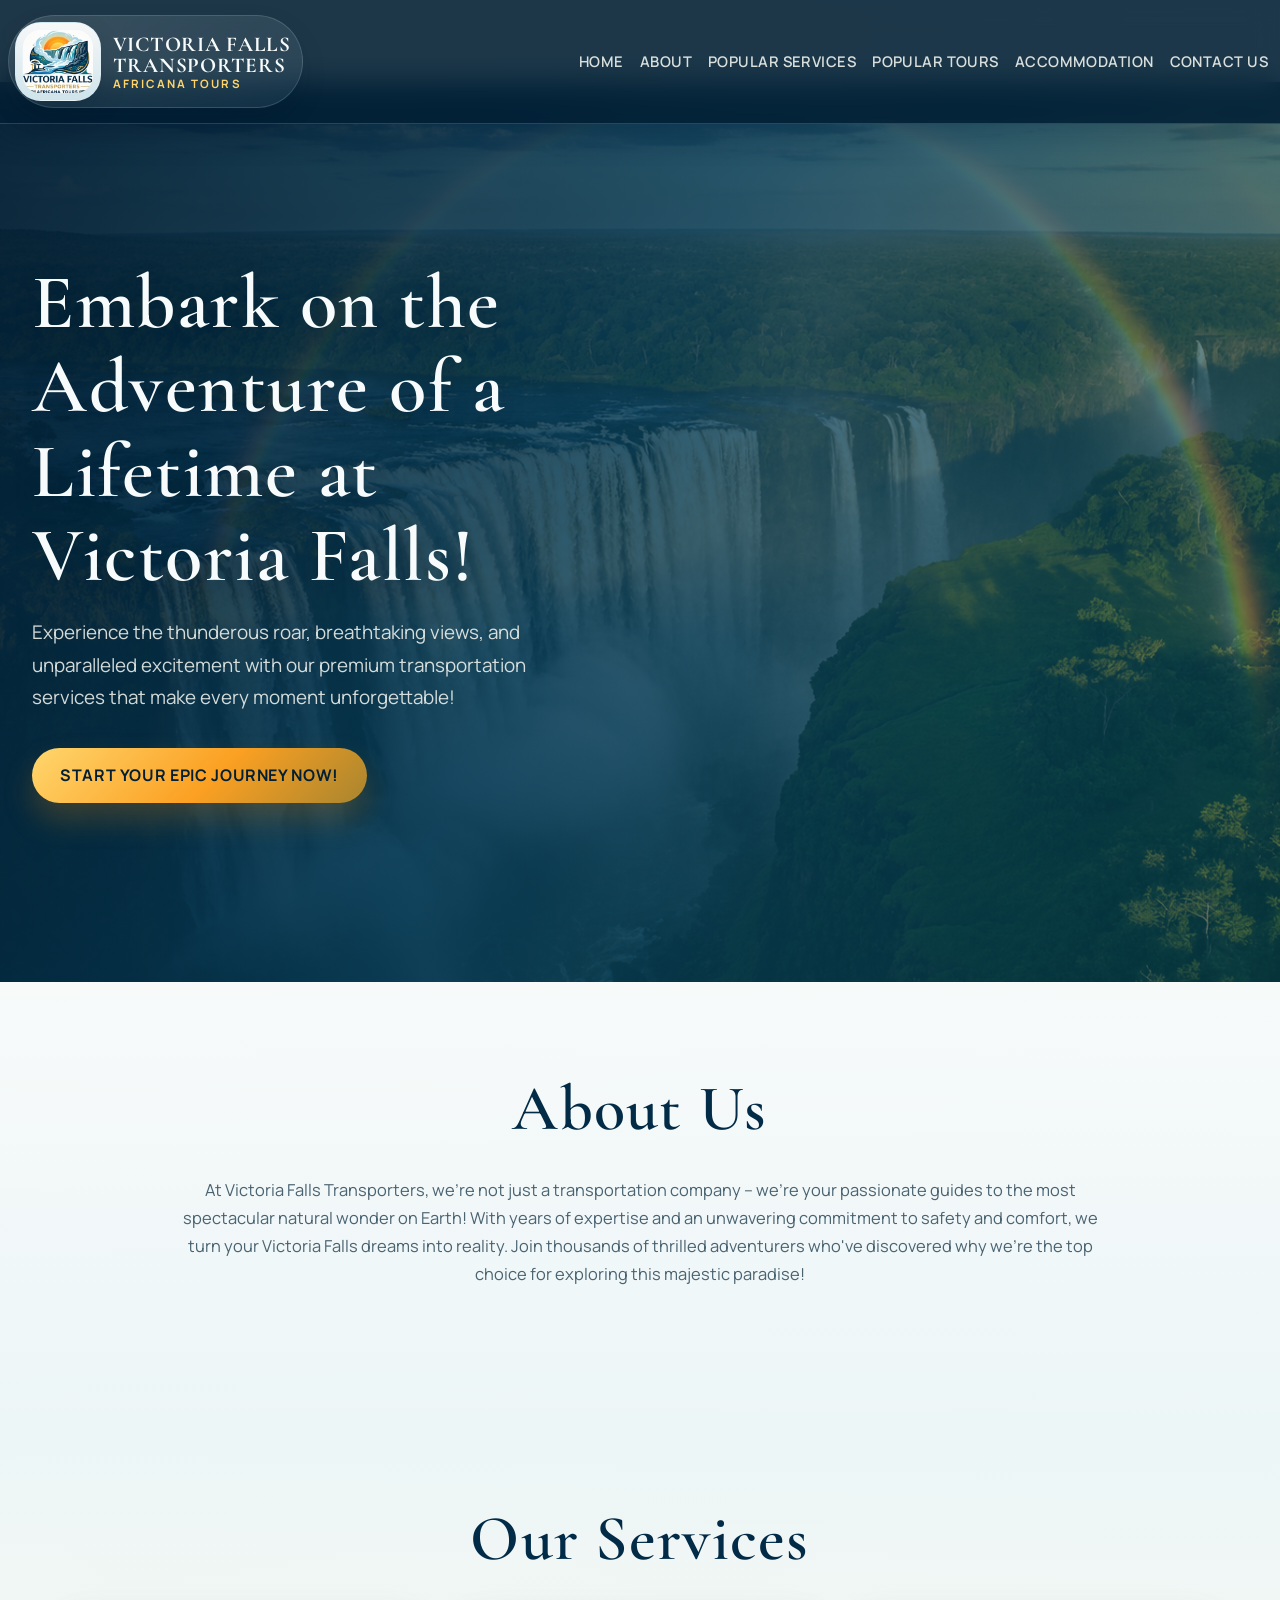
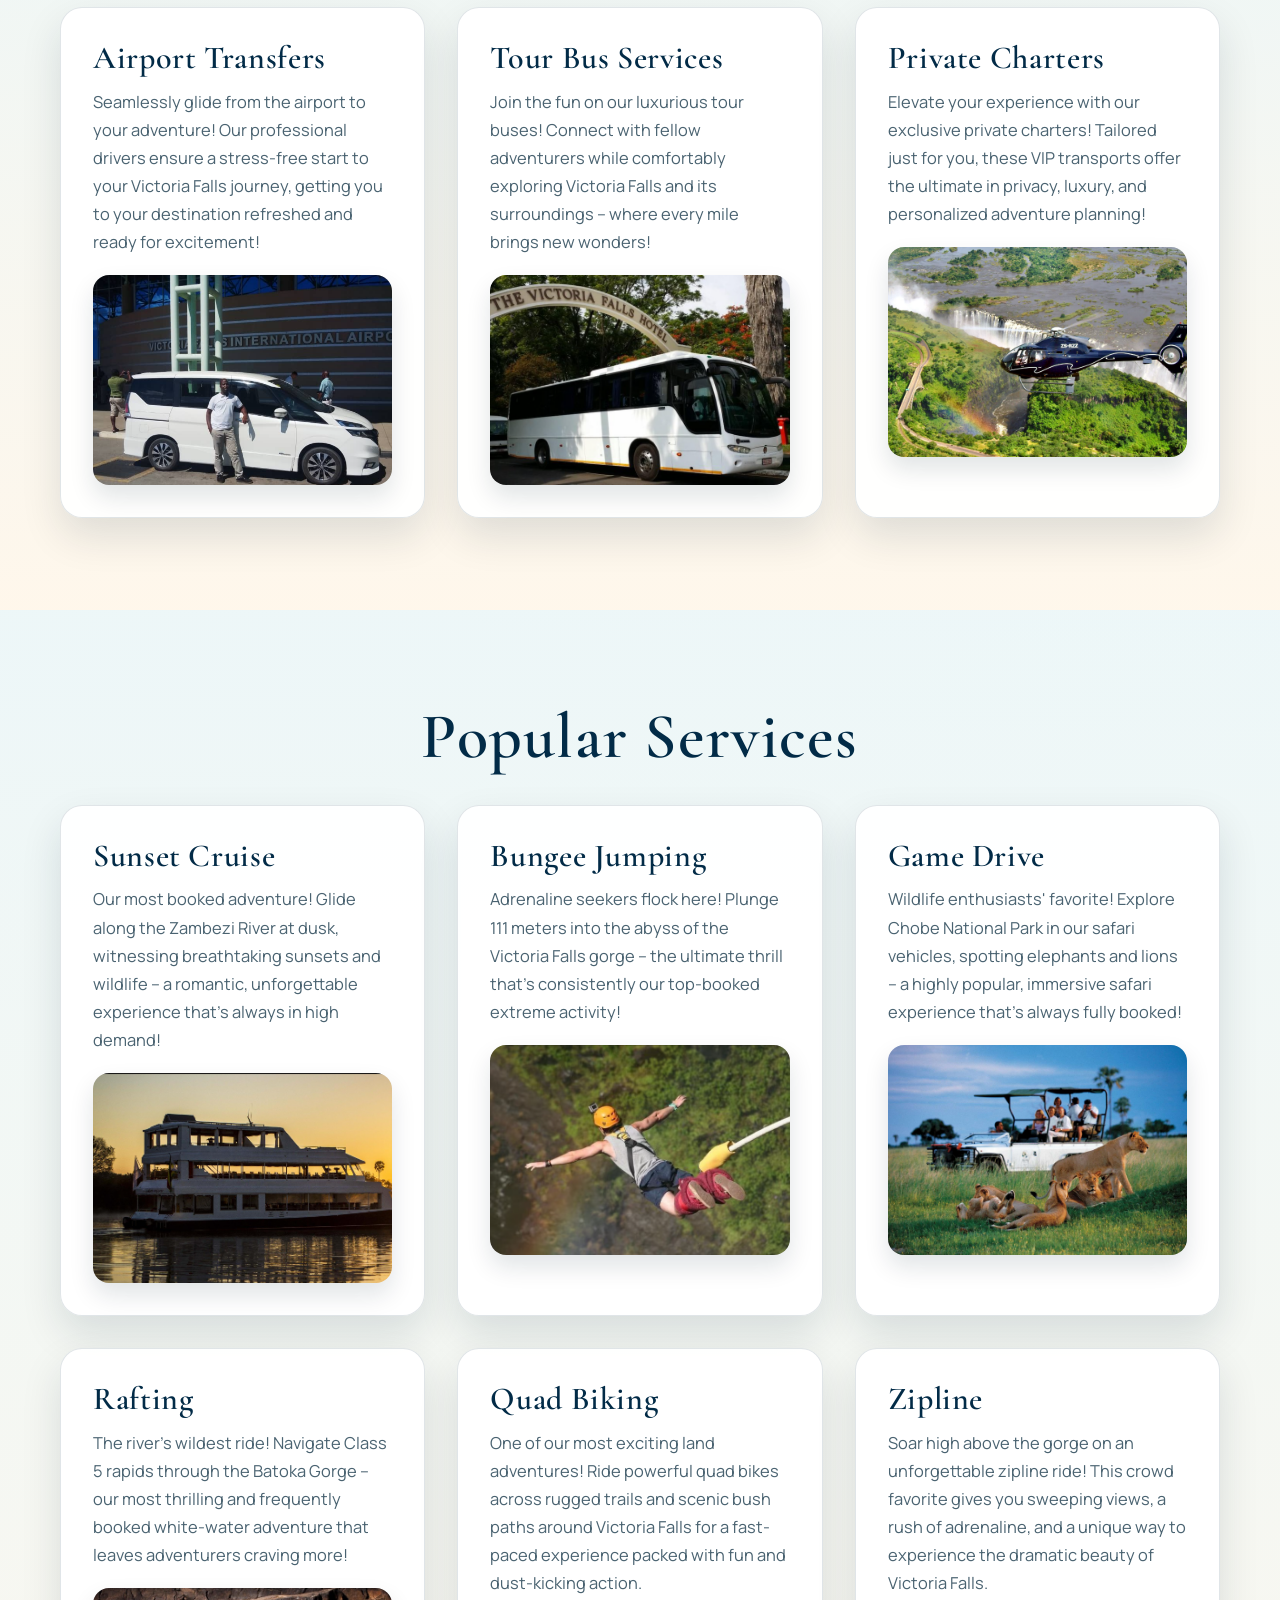
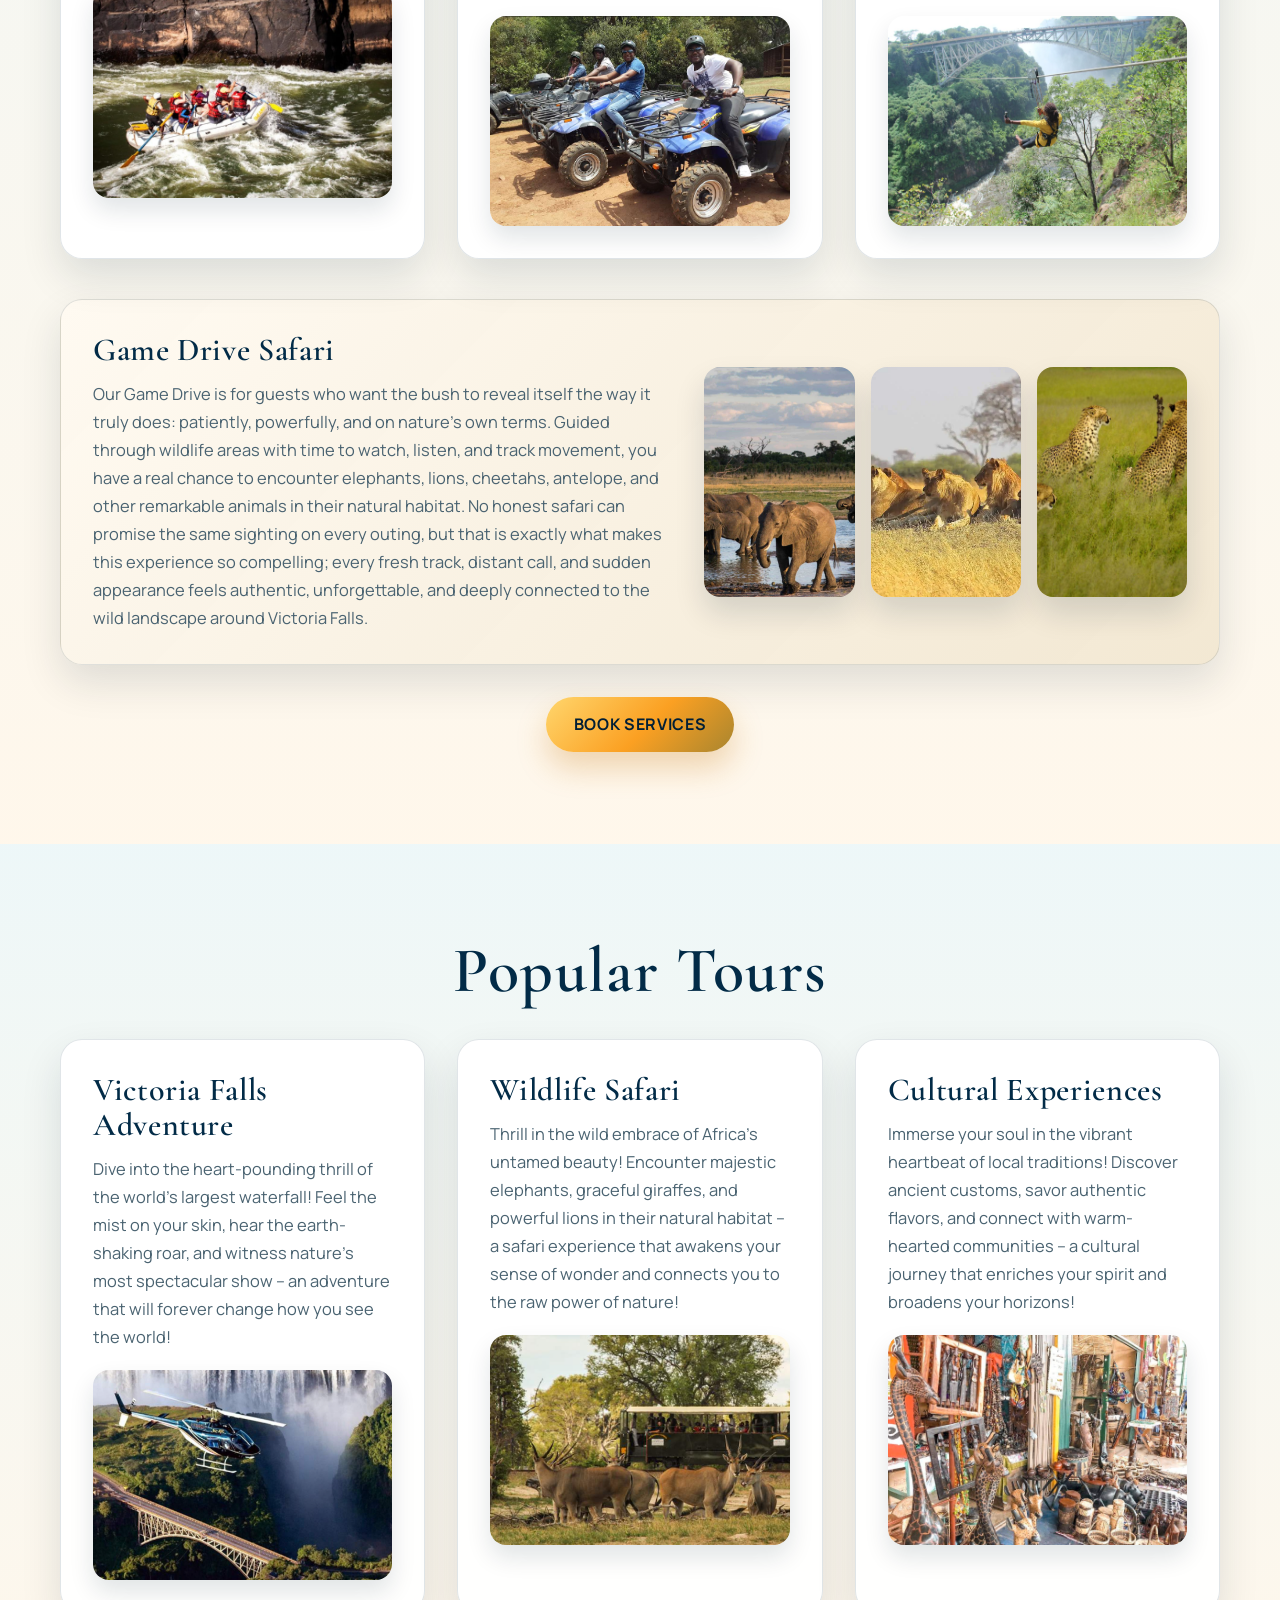
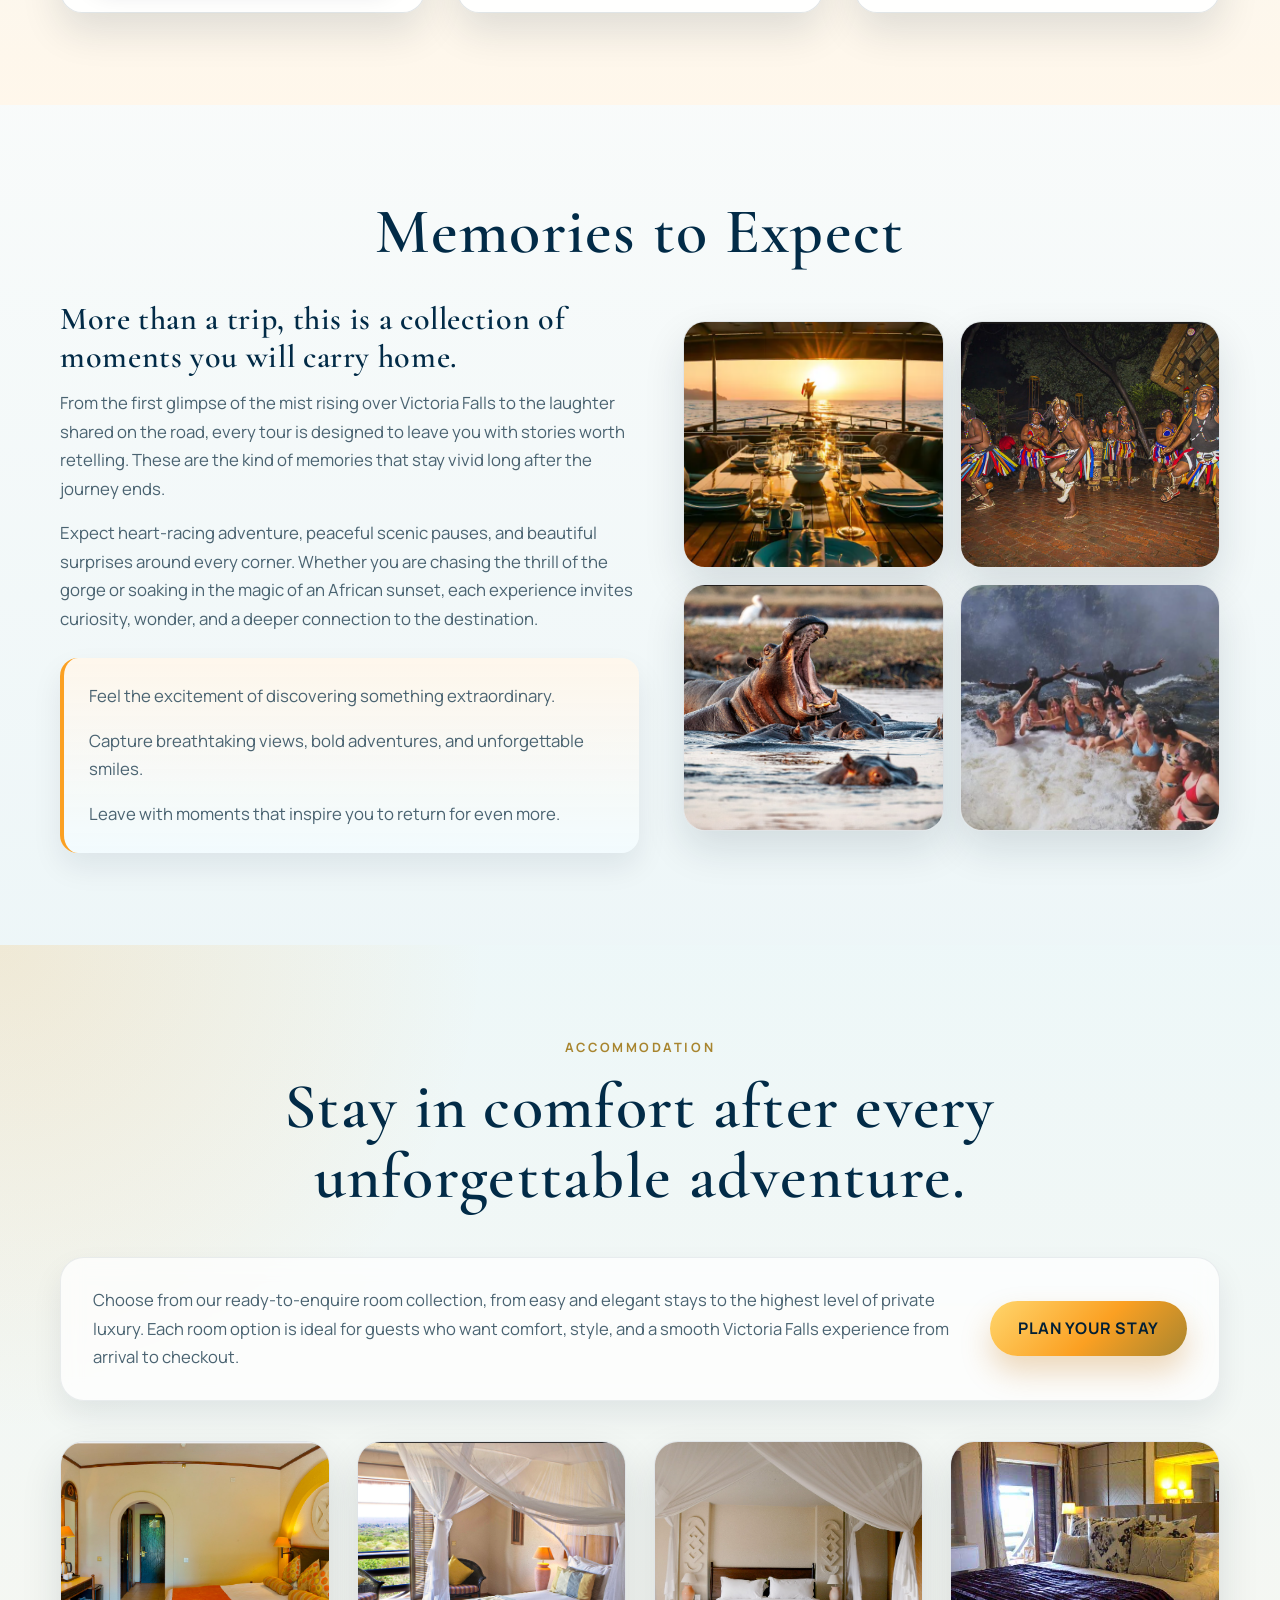
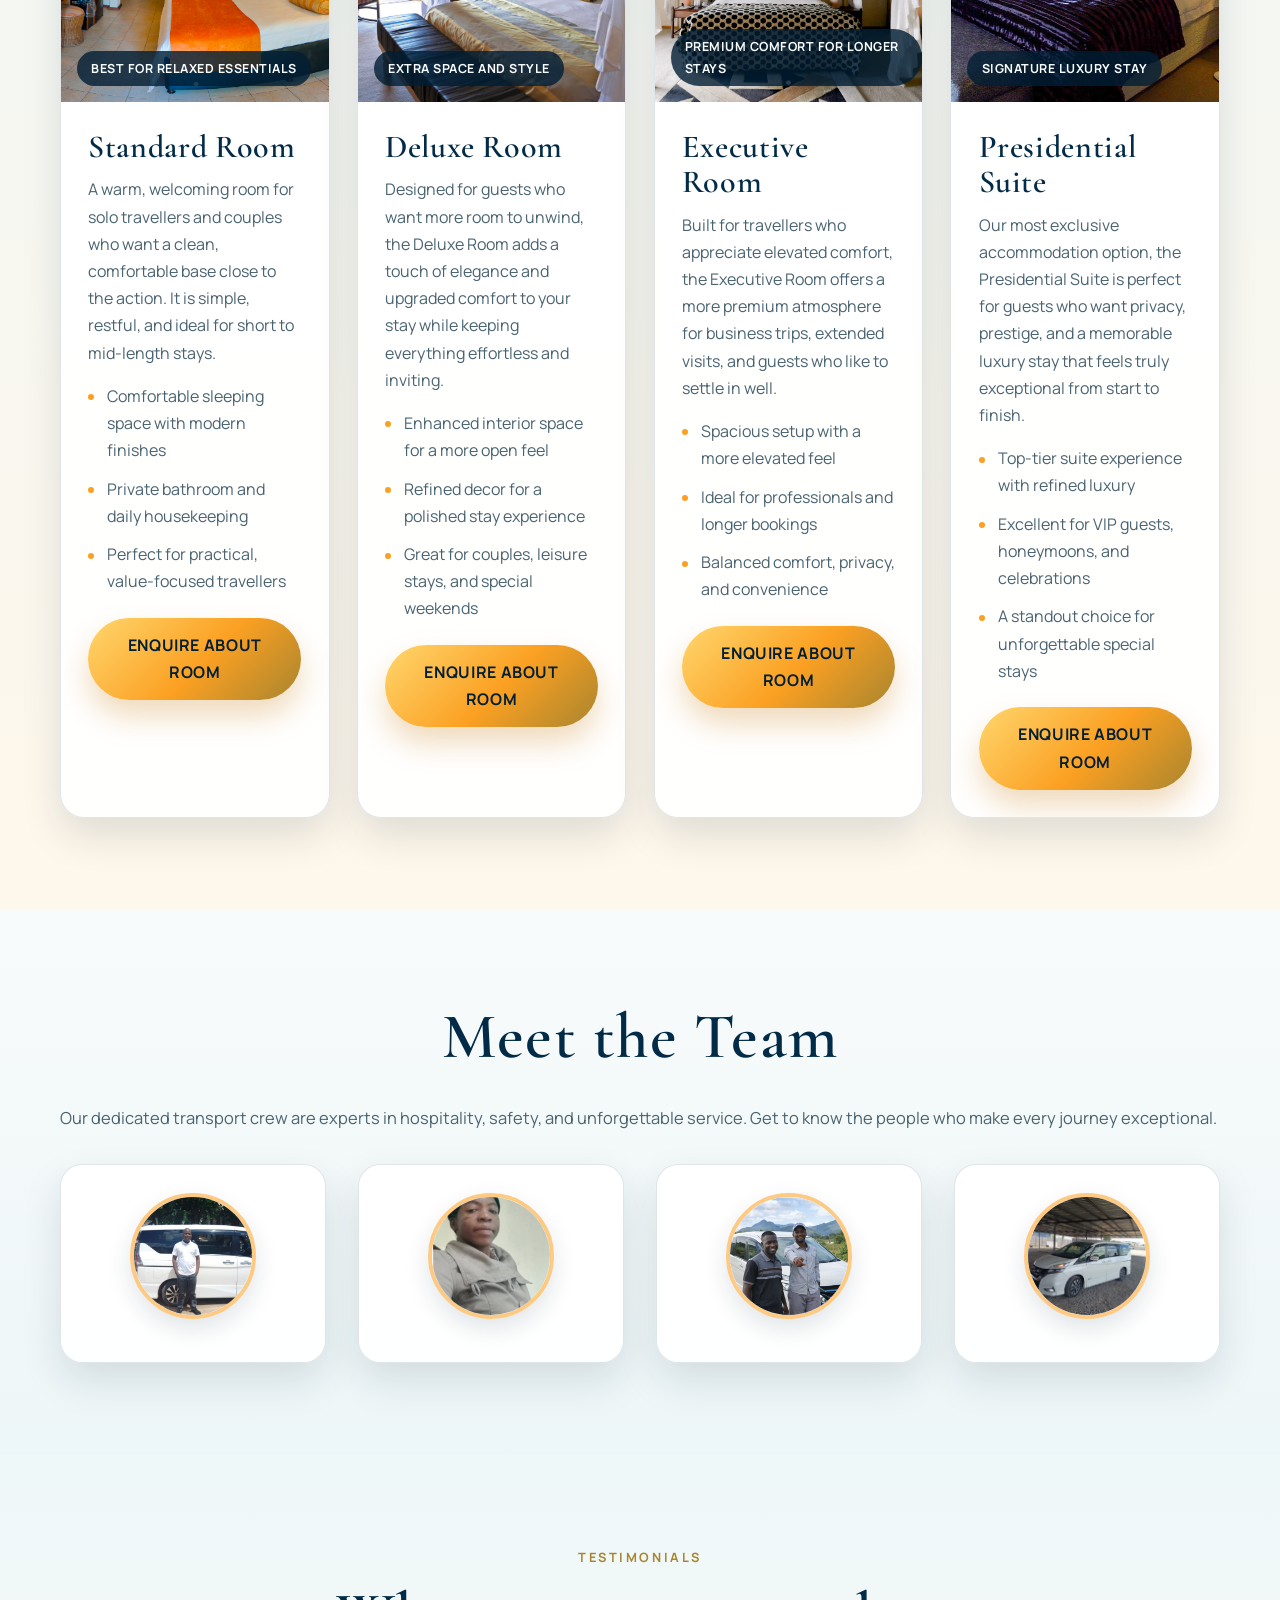
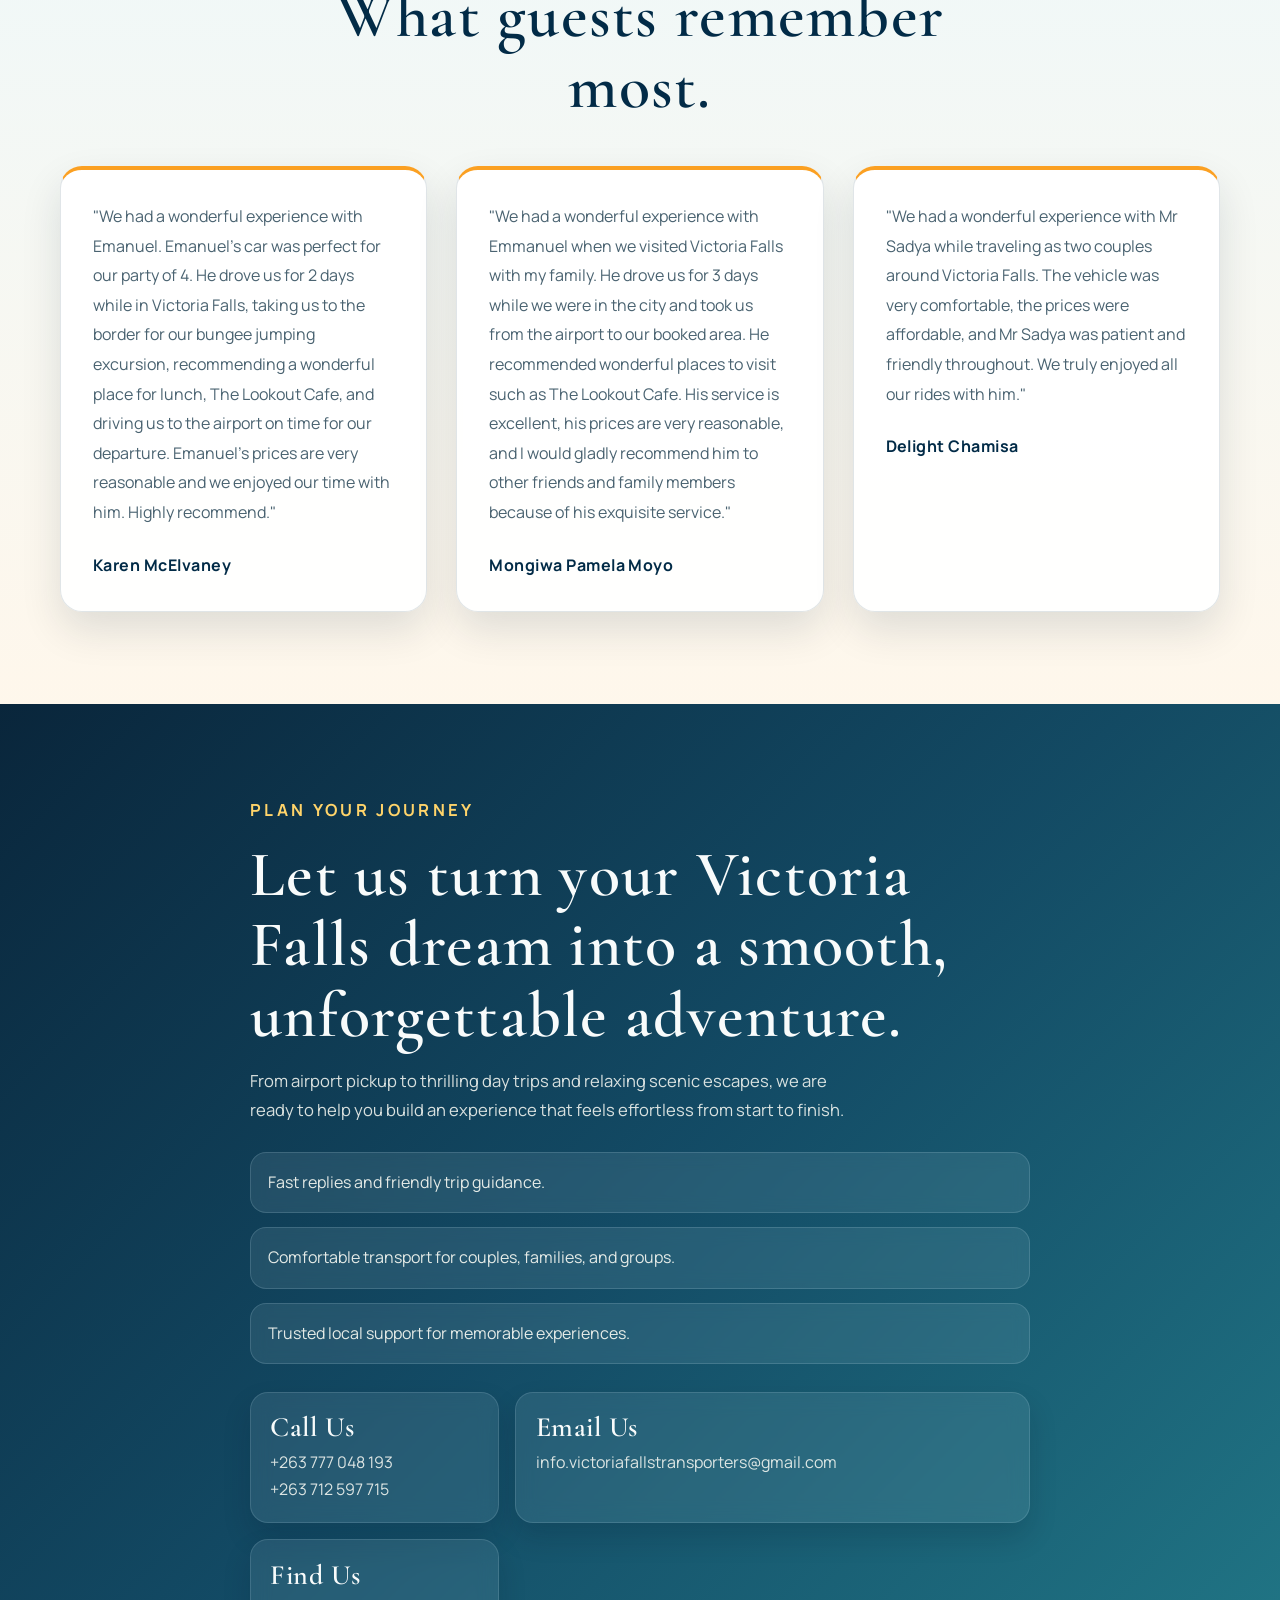
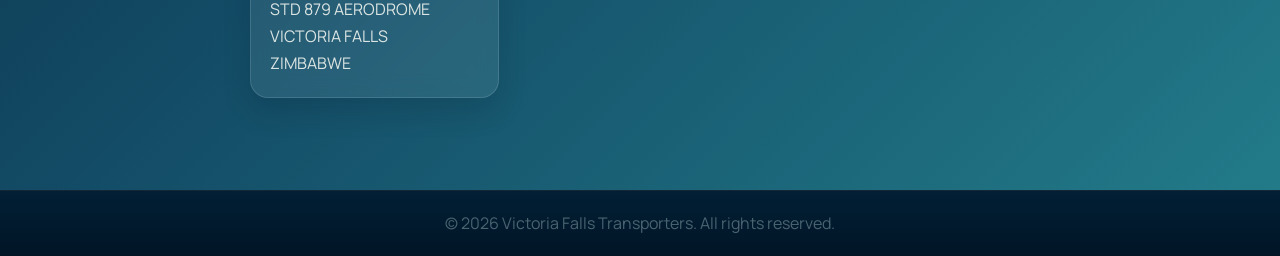
==== Index.html @ 3299f336 "Fix enquiry admin routes" ====
<!DOCTYPE html>
<html lang="en">
<head>
    <meta charset="UTF-8">
    <meta name="viewport" content="width=device-width, initial-scale=1.0">
    <title>Victoria Falls Transporters - Premier Tourism Transportation</title>
    <link rel="preconnect" href="https://fonts.googleapis.com">
    <link rel="preconnect" href="https://fonts.gstatic.com" crossorigin>
    <link href="https://fonts.googleapis.com/css2?family=Cormorant+Garamond:wght@500;600;700&family=Manrope:wght@400;500;600;700&display=swap" rel="stylesheet">
    <link rel="stylesheet" href="css/style.css">
</head>
<body>
    <header>
        <nav>
            <div class="logo">
                <a href="#home" aria-label="Victoria Falls Transporters home">
                    <img src="images/logo.png" alt="Victoria Falls Transporters Africana Tours logo">
                    <span class="logo-text">
                        <span class="logo-title">Victoria Falls <br>Transporters</span>
                        <span class="logo-subtitle">Africana Tours</span>
                    </span>
                </a>
            </div>
            <ul>
                <li><a href="#home">Home</a></li>
                <li><a href="#about">About</a></li>
                <li><a href="#popular-services">Popular Services</a></li>
                <li><a href="#tours">Popular Tours</a></li>
                <li><a href="#accommodation">Accommodation</a></li>
                <li><a href="#contact">Contact us</a></li>
            </ul>
        </nav>
    </header>

    <section id="home" class="hero">
        <div class="hero-content">
            <h1>Embark on the Adventure of a Lifetime at Victoria Falls!</h1>
            <p>Experience the thunderous roar, breathtaking views, and unparalleled excitement with our premium transportation services that make every moment unforgettable!</p>
            <a href="service.html" class="btn">Start Your Epic Journey Now!</a>
        </div>
       
    </section>

    <section id="about" class="about">
        <div class="container">
            <h2>About Us</h2>
            <p>At Victoria Falls Transporters, we're not just a transportation company – we're your passionate guides to the most spectacular natural wonder on Earth! With years of expertise and an unwavering commitment to safety and comfort, we turn your Victoria Falls dreams into reality. Join thousands of thrilled adventurers who've discovered why we're the top choice for exploring this majestic paradise!</p>
           
        </div>
    </section>

    <section id="services" class="services">
        <div class="container">
            <h2>Our Services</h2>
            <div class="service-grid">
                <div class="service-card">
                    <h3>Airport Transfers</h3>
                    <p>Seamlessly glide from the airport to your adventure! Our professional drivers ensure a stress-free start to your Victoria Falls journey, getting you to your destination refreshed and ready for excitement!</p>
                    <img src="images/airport-transfer.png" alt="Airport Transfer Service Image">
                </div>
                <div class="service-card">
                    <h3>Tour Bus Services</h3>
                    <p>Join the fun on our luxurious tour buses! Connect with fellow adventurers while comfortably exploring Victoria Falls and its surroundings – where every mile brings new wonders!</p>
                    <img src="images/tour-bus.jpg.png" alt="Tour Bus Service Image">
                </div>
                <div class="service-card">
                    <h3>Private Charters</h3>
                    <p>Elevate your experience with our exclusive private charters! Tailored just for you, these VIP transports offer the ultimate in privacy, luxury, and personalized adventure planning!</p>
                    <img src="images/private-charter.jpg.png" alt="Private Charter Service Image">
                </div>
            </div>
        </div>
    </section>

    <section id="popular-services" class="popular-services">
        <div class="container">
            <h2>Popular Services</h2>
            <div class="service-grid">
                <div class="service-card">
                    <h3>Sunset Cruise</h3>
                    <p>Our most booked adventure! Glide along the Zambezi River at dusk, witnessing breathtaking sunsets and wildlife – a romantic, unforgettable experience that's always in high demand!</p>
                    <img src="images/sunset cruise.png" alt="Sunset Cruise">
                </div>
                <div class="service-card">
                    <h3>Bungee Jumping</h3>
                    <p>Adrenaline seekers flock here! Plunge 111 meters into the abyss of the Victoria Falls gorge – the ultimate thrill that's consistently our top-booked extreme activity!</p>
                    <img src="images/bungee junping.png" alt="Bungee Jumping">
                </div>
                <div class="service-card">
                    <h3>Game Drive</h3>
                    <p>Wildlife enthusiasts' favorite! Explore Chobe National Park in our safari vehicles, spotting elephants and lions – a highly popular, immersive safari experience that's always fully booked!</p>
                    <img src="images/game drive.png" alt="Game Drive">
                </div>
                <div class="service-card">
                    <h3>Rafting</h3>
                    <p>The river's wildest ride! Navigate Class 5 rapids through the Batoka Gorge – our most thrilling and frequently booked white-water adventure that leaves adventurers craving more!</p>
                    <img src="images/rafting.png" alt="Rafting">
                </div>
                <div class="service-card">
                    <h3>Quad Biking</h3>
                    <p>One of our most exciting land adventures! Ride powerful quad bikes across rugged trails and scenic bush paths around Victoria Falls for a fast-paced experience packed with fun and dust-kicking action.</p>
                    <img src="images/quad bike.png" alt="Quad Biking">
                </div>
                <div class="service-card">
                    <h3>Zipline</h3>
                    <p>Soar high above the gorge on an unforgettable zipline ride! This crowd favorite gives you sweeping views, a rush of adrenaline, and a unique way to experience the dramatic beauty of Victoria Falls.</p>
                    <img src="images/zipline.png" alt="Zipline">
                </div>
            </div>
            <div class="service-card service-card--feature game-drive-feature" style="margin-top: 40px;">
                    <div class="game-drive-copy">
                        <h3>Game Drive Safari</h3>
                        <p>Our Game Drive is for guests who want the bush to reveal itself the way it truly does: patiently, powerfully, and on nature's own terms. Guided through wildlife areas with time to watch, listen, and track movement, you have a real chance to encounter elephants, lions, cheetahs, antelope, and other remarkable animals in their natural habitat. No honest safari can promise the same sighting on every outing, but that is exactly what makes this experience so compelling; every fresh track, distant call, and sudden appearance feels authentic, unforgettable, and deeply connected to the wild landscape around Victoria Falls.</p>
                    </div>
                    <div class="game-drive-gallery" aria-label="Wildlife highlights from a game drive safari">
                        <img src="images/elephants.png" alt="Elephants during a game drive safari">
                        <img src="images/lion.png" alt="Lion during a game drive safari">
                        <img src="images/cheetah.png" alt="Cheetah during a game drive safari">
                    </div>
                </div>
            <div class="book-services">
                <a href="service.html" class="btn">Book Services</a>
            </div>
        </div>
    </section>

    <section id="tours" class="tours">
        <div class="container">
            <h2>Popular Tours</h2>
            <div class="tour-grid">
                <div class="tour-card">
                    <h3>Victoria Falls Adventure</h3>
                    <p>Dive into the heart-pounding thrill of the world's largest waterfall! Feel the mist on your skin, hear the earth-shaking roar, and witness nature's most spectacular show – an adventure that will forever change how you see the world!</p>
                    <img src="images/victoria-falls-tour.png" alt="Victoria Falls Tour Image">
                </div>
                <div class="tour-card">
                    <h3>Wildlife Safari</h3>
                    <p>Thrill in the wild embrace of Africa's untamed beauty! Encounter majestic elephants, graceful giraffes, and powerful lions in their natural habitat – a safari experience that awakens your sense of wonder and connects you to the raw power of nature!</p>
                    <img src="images/wildlife-safari.png" alt="Wildlife Safari Tour Image">
                </div>
                <div class="tour-card">
                    <h3>Cultural Experiences</h3>
                    <p>Immerse your soul in the vibrant heartbeat of local traditions! Discover ancient customs, savor authentic flavors, and connect with warm-hearted communities – a cultural journey that enriches your spirit and broadens your horizons!</p>
                    <img src="images/cultural-experience.png" alt="Cultural Experience Tour Image">
                </div>
            </div>
        </div>
    </section>

    <section id="memories" class="gallery">
        <div class="container">
            <h2>Memories to Expect</h2>
            <div class="memories-layout">
                <div class="memories-copy">
                    <h3>More than a trip, this is a collection of moments you will carry home.</h3>
                    <p>From the first glimpse of the mist rising over Victoria Falls to the laughter shared on the road, every tour is designed to leave you with stories worth retelling. These are the kind of memories that stay vivid long after the journey ends.</p>
                    <p>Expect heart-racing adventure, peaceful scenic pauses, and beautiful surprises around every corner. Whether you are chasing the thrill of the gorge or soaking in the magic of an African sunset, each experience invites curiosity, wonder, and a deeper connection to the destination.</p>
                    <div class="memories-highlights">
                        <p>Feel the excitement of discovering something extraordinary.</p>
                        <p>Capture breathtaking views, bold adventures, and unforgettable smiles.</p>
                        <p>Leave with moments that inspire you to return for even more.</p>
                    </div>
                </div>
                <div class="memories-images">
                    <div class="memory-card">
                        <img src="images/memory 1.png" alt="Travel memories near Victoria Falls">
                    </div>
                    <div class="memory-card">
                        <img src="images/memory 2.png" alt="Adventure memories from a Victoria Falls tour">
                    </div>
                    <div class="memory-card">
                        <img src="images/memory 3.png" alt="Scenic tour memories created at Victoria Falls">
                    </div>
                    <div class="memory-card">
                        <img src="images/memory 4.png" alt="Unforgettable moments captured during a Victoria Falls experience">
                    </div>
                </div>
            </div>
        </div>
    </section>

    <section id="accommodation" class="accommodation">
        <div class="container">
            <div class="section-heading centered">
                <p class="eyebrow">Accommodation</p>
                <h2>Stay in comfort after every unforgettable adventure.</h2>
            </div>
            <div class="accommodation-intro">
                <p>Choose from our ready-to-enquire room collection, from easy and elegant stays to the highest level of private luxury. Each room option is ideal for guests who want comfort, style, and a smooth Victoria Falls experience from arrival to checkout.</p>
                <a href="accommodation-enquiry.html" class="btn">Plan Your Stay</a>
            </div>
            <div class="room-grid">
                <article class="room-card">
                    <div class="room-image-wrap">
                        <img src="images/standard room.png" alt="Standard room accommodation">
                        <span class="room-badge">Best for relaxed essentials</span>
                    </div>
                    <div class="room-content">
                        <h3>Standard Room</h3>
                        <p>A warm, welcoming room for solo travellers and couples who want a clean, comfortable base close to the action. It is simple, restful, and ideal for short to mid-length stays.</p>
                        <ul class="room-features">
                            <li>Comfortable sleeping space with modern finishes</li>
                            <li>Private bathroom and daily housekeeping</li>
                            <li>Perfect for practical, value-focused travellers</li>
                        </ul>
                        <a href="accommodation-enquiry.html?room=Standard%20Room" class="btn room-btn">Enquire About Room</a>
                    </div>
                </article>
                <article class="room-card">
                    <div class="room-image-wrap">
                        <img src="images/deluxe room.png" alt="Deluxe room accommodation">
                        <span class="room-badge">Extra space and style</span>
                    </div>
                    <div class="room-content">
                        <h3>Deluxe Room</h3>
                        <p>Designed for guests who want more room to unwind, the Deluxe Room adds a touch of elegance and upgraded comfort to your stay while keeping everything effortless and inviting.</p>
                        <ul class="room-features">
                            <li>Enhanced interior space for a more open feel</li>
                            <li>Refined decor for a polished stay experience</li>
                            <li>Great for couples, leisure stays, and special weekends</li>
                        </ul>
                        <a href="accommodation-enquiry.html?room=Deluxe%20Room" class="btn room-btn">Enquire About Room</a>
                    </div>
                </article>
                <article class="room-card">
                    <div class="room-image-wrap">
                        <img src="images/exercutive room.png" alt="Executive room accommodation">
                        <span class="room-badge">Premium comfort for longer stays</span>
                    </div>
                    <div class="room-content">
                        <h3>Executive Room</h3>
                        <p>Built for travellers who appreciate elevated comfort, the Executive Room offers a more premium atmosphere for business trips, extended visits, and guests who like to settle in well.</p>
                        <ul class="room-features">
                            <li>Spacious setup with a more elevated feel</li>
                            <li>Ideal for professionals and longer bookings</li>
                            <li>Balanced comfort, privacy, and convenience</li>
                        </ul>
                        <a href="accommodation-enquiry.html?room=Executive%20Room" class="btn room-btn">Enquire About Room</a>
                    </div>
                </article>
                <article class="room-card">
                    <div class="room-image-wrap">
                        <img src="images/Presidential-Suite.jpg" alt="Presidential suite accommodation">
                        <span class="room-badge">Signature luxury stay</span>
                    </div>
                    <div class="room-content">
                        <h3>Presidential Suite</h3>
                        <p>Our most exclusive accommodation option, the Presidential Suite is perfect for guests who want privacy, prestige, and a memorable luxury stay that feels truly exceptional from start to finish.</p>
                        <ul class="room-features">
                            <li>Top-tier suite experience with refined luxury</li>
                            <li>Excellent for VIP guests, honeymoons, and celebrations</li>
                            <li>A standout choice for unforgettable special stays</li>
                        </ul>
                        <a href="accommodation-enquiry.html?room=Presidential%20Suite" class="btn room-btn">Enquire About Room</a>
                    </div>
                </article>
            </div>
        </div>
    </section>

    <section id="team" class="team">
        <div class="container">
            <h2>Meet the Team </h2>
            <p>Our dedicated transport crew are experts in hospitality, safety, and unforgettable service. Get to know the people who make every journey exceptional.</p>
            <div class="team-grid">
                <div class="team-card">
                    <img src="images/fleet1.jpeg" alt="Team Member 1">
                
                </div>
                <div class="team-card">
                    <img src="images/fleet 2.png" alt="Team Member 2">
             
                </div>
                
                <div class="team-card">
                    <img src="images/fleet 4.png" alt="Team Member 4">
                  
                </div>
                <div class="team-card">
                    <img src="images/fleet 3.jpeg" alt="Team Member 3">
                
                </div>
            </div>
        </div>
    </section>

    <section id="testimonials" class="testimonials content-section">
        <div class="container">
            <div class="section-heading centered">
                <p class="eyebrow">Testimonials</p>
                <h2>What guests remember most.</h2>
            </div>
            <div class="testimonial-grid">
                <article class="testimonial">
                    <p>"We had a wonderful experience with Emanuel. Emanuel's car was perfect for our party of 4. He drove us for 2 days while in Victoria Falls, taking us to the border for our bungee jumping excursion, recommending a wonderful place for lunch, The Lookout Cafe, and driving us to the airport on time for our departure. Emanuel's prices are very reasonable and we enjoyed our time with him. Highly recommend."</p>
                    <cite>Karen McElvaney</cite>
                </article>
                <article class="testimonial">
                    <p>"We had a wonderful experience with Emmanuel when we visited Victoria Falls with my family. He drove us for 3 days while we were in the city and took us from the airport to our booked area. He recommended wonderful places to visit such as The Lookout Cafe. His service is excellent, his prices are very reasonable, and I would gladly recommend him to other friends and family members because of his exquisite service."</p>
                    <cite>Mongiwa Pamela Moyo</cite>
                </article>
                <article class="testimonial">
                    <p>"We had a wonderful experience with Mr Sadya while traveling as two couples around Victoria Falls. The vehicle was very comfortable, the prices were affordable, and Mr Sadya was patient and friendly throughout. We truly enjoyed all our rides with him."</p>
                    <cite>Delight Chamisa</cite>
                </article>
            </div>
        </div>
    </section>

    <section id="contact" class="contact">
        <div class="container">
            <div class="contact-layout">
                <div class="contact-copy">
                    <p class="eyebrow">Plan Your Journey</p>
                    <h2>Let us turn your Victoria Falls dream into a smooth, unforgettable adventure.</h2>
                    <p>From airport pickup to thrilling day trips and relaxing scenic escapes, we are ready to help you build an experience that feels effortless from start to finish.</p>
                    <div class="contact-highlights">
                        <p>Fast replies and friendly trip guidance.</p>
                        <p>Comfortable transport for couples, families, and groups.</p>
                        <p>Trusted local support for memorable experiences.</p>
                    </div>
                    <div class="contact-info">
                        <div class="info-card">
                            <h3>Call Us</h3>
                            <p>+263 777 048 193</p>
                            <p>+263 712 597 715</p>
                        </div>
                        <div class="info-card">
                            <h3>Email Us</h3>
                            <p>info.victoriafallstransporters@gmail.com</p>
                        </div>
                        <div class="info-card">
                            <h3>Find Us</h3>
                            <p>
                                STD 879 AERODROME <br>
                                VICTORIA FALLS <br>
                                ZIMBABWE
                            </p>
                        </div>
                    </div>
                </div>
            </div>
        </div>
    </section>

    <footer>
        <p>&copy; 2023 Victoria Falls Transporters. All rights reserved.</p>
    </footer>

    <script src="js/script.js"></script>
</body>
</html>
---- css/style.css ----
/* Reset and Base Styles */
:root {
    --midnight-950: #021f35;
    --midnight-900: #022b47;
    --midnight-800: #0c4568;
    --teal-700: #0c6d7d;
    --teal-500: #1d8ca3;
    --water-400: #7ec9ea;
    --water-200: #cdebf6;
    --mist-100: #f8fbfb;
    --mist-200: #edf6f8;
    --sand-100: #fff7eb;
    --sun-500: #fba022;
    --gold-500: #c7a13c;
    --gold-600: #a8852f;
    --text-950: #0f2d46;
    --text-700: #4a6371;
    --text-500: #708896;
    --card-bg: rgba(255, 255, 255, 0.94);
    --card-border: rgba(2, 43, 71, 0.12);
    --shadow-soft: 0 18px 40px rgba(2, 31, 53, 0.12);
    --shadow-strong: 0 24px 48px rgba(2, 31, 53, 0.18);
    --transition-base: 0.45s ease;
    --transition-slow: 0.8s ease;
}

* {
    margin: 0;
    padding: 0;
    box-sizing: border-box;
}

html {
    scroll-behavior: smooth;
    scroll-padding-top: 110px;
}

body {
    font-family: 'Manrope', sans-serif;
    line-height: 1.7;
    color: var(--text-950);
    background:
        radial-gradient(circle at top left, rgba(251, 160, 34, 0.18), transparent 28%),
        radial-gradient(circle at top right, rgba(126, 201, 234, 0.2), transparent 24%),
        linear-gradient(180deg, #eef8fb 0%, #fff9ef 52%, #eef7f8 100%);
    transition: background-color var(--transition-base), color var(--transition-base);
}

h1, h2, h3 {
    font-family: 'Cormorant Garamond', serif;
    font-weight: 600;
    letter-spacing: 0.02em;
    line-height: 1.1;
    transition: color var(--transition-base);
}

p {
    color: var(--text-700);
}

img {
    max-width: 100%;
    display: block;
}

a, button, input, textarea {
    transition: all var(--transition-base);
}

select {
    transition: all var(--transition-base);
}

/* Header and Navigation */
header {
    background: rgba(2, 31, 53, 0.88);
    color: var(--mist-100);
    padding: 0.95rem 0;
    position: fixed;
    width: 100%;
    top: 0;
    z-index: 1000;
    backdrop-filter: blur(14px);
    border-bottom: 1px solid rgba(205, 235, 246, 0.18);
    box-shadow: 0 12px 28px rgba(2, 31, 53, 0.22);
}

nav {
    display: grid;
    grid-template-columns: auto 1fr;
    align-items: center;
    max-width: 1280px;
    margin: 0 auto;
    padding: 0 12px 0 8px;
    column-gap: 1.25rem;
}

.logo {
    display: flex;
    align-items: center;
    min-width: 0;
}

.logo a {
    display: inline-flex;
    align-items: center;
    gap: 0.75rem;
    text-decoration: none;
    padding: 0.35rem 0.7rem 0.35rem 0.35rem;
    border-radius: 999px;
    background: linear-gradient(135deg, rgba(248, 251, 251, 0.12) 0%, rgba(205, 235, 246, 0.08) 100%);
    border: 1px solid rgba(205, 235, 246, 0.16);
    box-shadow: 0 12px 24px rgba(2, 20, 35, 0.16);
}

.logo img {
    display: block;
    width: 86px;
    height: auto;
    object-fit: contain;
    flex-shrink: 0;
    padding: 0.42rem;
    background: linear-gradient(180deg, rgba(255, 255, 255, 0.96) 0%, rgba(223, 243, 249, 0.92) 100%);
    border: 1px solid rgba(205, 235, 246, 0.34);
    border-radius: 26px;
    box-shadow: 0 12px 24px rgba(2, 20, 35, 0.18);
}

.logo-text {
    display: flex;
    flex-direction: column;
    align-items: flex-start;
    gap: 0.14rem;
    min-width: 0;
}

.logo-title,
.logo-subtitle {
    display: block;
    line-height: 1;
    text-align: left;
}

.logo-title {
    font-family: 'Cormorant Garamond', serif;
    font-size: clamp(1.05rem, 1.65vw, 1.45rem);
    font-weight: 700;
    letter-spacing: 0.035em;
    text-transform: uppercase;
    color: var(--mist-100);
}

.logo-subtitle {
    font-size: 0.72rem;
    font-weight: 700;
    letter-spacing: 0.18em;
    text-transform: uppercase;
    color: #ffd46a;
    text-align: center;
}

nav ul {
    display: flex;
    flex-wrap: wrap;
    align-items: center;
    justify-content: flex-end;
    gap: 0.55rem 1rem;
    list-style: none;
    margin-left: auto;
}

nav ul li a {
    color: rgba(245, 247, 241, 0.88);
    text-decoration: none;
    font-size: 0.92rem;
    font-weight: 600;
    letter-spacing: 0.03em;
    text-transform: uppercase;
    padding: 0.2rem 0;
    border-bottom: 2px solid transparent;
}

nav ul li a:hover,
nav ul li a:focus-visible {
    color: #fff8df;
    border-bottom-color: var(--sun-500);
}

/* Hero Section */
.hero {
    background:
        linear-gradient(115deg, rgba(2, 31, 53, 0.94) 0%, rgba(6, 64, 92, 0.8) 46%, rgba(12, 109, 125, 0.46) 100%),
        radial-gradient(circle at top right, rgba(251, 160, 34, 0.28), transparent 30%),
        url('../images/victoria-falls-hero.png');
    background-size: cover;
    background-position: center;
    min-height: 100vh;
    display: flex;
    align-items: center;
    justify-content: space-between;
    gap: 2.5rem;
    padding: 0 32px;
    color: var(--mist-100);
    margin-top: 82px;
}

.hero-content {
    max-width: 620px;
    animation: fadeInLeft 1s ease-out;
}

.hero-content h1 {
    font-size: clamp(3rem, 6vw, 5.4rem);
    margin-bottom: 1.1rem;
    color: var(--mist-100);
    text-shadow: 0 8px 24px rgba(2, 20, 35, 0.3);
}

.hero-content p {
    font-size: 1.18rem;
    margin-bottom: 2.2rem;
    color: rgba(245, 247, 241, 0.86);
    max-width: 560px;
}

.btn {
    display: inline-block;
    background: linear-gradient(135deg, #ffd66d 0%, var(--sun-500) 54%, var(--gold-600) 100%);
    color: var(--midnight-950);
    padding: 14px 28px;
    text-decoration: none;
    border-radius: 999px;
    font-weight: 700;
    letter-spacing: 0.04em;
    text-transform: uppercase;
    box-shadow: 0 16px 30px rgba(200, 121, 18, 0.28);
}

.btn:hover,
.btn:focus-visible {
    transform: translateY(-3px);
    box-shadow: 0 22px 34px rgba(200, 121, 18, 0.34);
    filter: saturate(1.03);
}

.hero-image {
    max-width: 500px;
    animation: fadeInRight 1s ease-out;
}

.hero-image img {
    width: 100%;
    padding: 1rem;
    background: rgba(248, 251, 251, 0.96);
    border-radius: 30px;
    border: 1px solid rgba(205, 235, 246, 0.34);
    box-shadow: 0 26px 55px rgba(2, 20, 35, 0.32);
}

.hero-image img:hover {
    transform: scale(1.03);
}

/* Sections */
section {
    padding: 92px 0;
    opacity: 0;
    transform: translateY(50px);
    transition: opacity var(--transition-slow), transform var(--transition-slow);
}

.about,
.team,
.gallery,
.contact {
    background: linear-gradient(180deg, rgba(248, 251, 251, 0.94) 0%, rgba(237, 246, 248, 0.97) 100%);
}

.services,
.popular-services,
.accommodation,
.tours,
.testimonials {
    background: linear-gradient(180deg, rgba(236, 247, 249, 0.9) 0%, rgba(255, 247, 235, 0.96) 100%);
}

.container {
    max-width: 1200px;
    margin: 0 auto;
    padding: 0 20px;
}

h2 {
    text-align: center;
    font-size: clamp(2.7rem, 5vw, 4.2rem);
    margin-bottom: 2rem;
    color: var(--midnight-900);
}

.section-heading.centered {
    text-align: center;
    max-width: 760px;
    margin: 0 auto 2.75rem;
}

.section-heading.centered h2 {
    margin-bottom: 0;
}

.eyebrow {
    text-transform: uppercase;
    letter-spacing: 0.2em;
    font-size: 0.8rem;
    font-weight: 700;
    color: var(--gold-600);
    margin-bottom: 0.8rem;
}

/* About Section */
.about p,
.services p,
.popular-services p,
.tours p,
.gallery p,
.team > .container > p {
    font-size: 1.03rem;
}

.about .container {
    max-width: 980px;
    text-align: center;
}

.about p {
    margin-bottom: 2rem;
}

.about-image {
    display: flex;
    justify-content: center;
}

.about-image img {
    width: 100%;
    max-width: 460px;
    border-radius: 24px;
    box-shadow: var(--shadow-soft);
    transition: transform var(--transition-base);
}

.about-image img:hover {
    transform: translateY(-4px) scale(1.01);
}

/* Services and Tours */
.service-grid,
.tour-grid {
    display: grid;
    grid-template-columns: repeat(auto-fit, minmax(290px, 1fr));
    gap: 2rem;
}

.service-card,
.tour-card,
.team-card,
.testimonial,
.memory-card {
    background: var(--card-bg);
    border: 1px solid var(--card-border);
    border-radius: 22px;
    box-shadow: var(--shadow-soft);
    transition: transform var(--transition-base), box-shadow var(--transition-base);
}

.service-card,
.tour-card {
    padding: 2rem;
}

.service-card:hover,
.tour-card:hover,
.team-card:hover,
.testimonial:hover,
.memory-card:hover {
    transform: translateY(-10px);
    box-shadow: var(--shadow-strong);
}

.service-card h3,
.tour-card h3,
.memories-copy h3,
.info-card h3 {
    font-size: 2rem;
    color: var(--midnight-900);
    margin-bottom: 0.8rem;
}

.service-card p,
.tour-card p,
.team-card p,
.testimonial p,
.memories-copy p {
    color: var(--text-700);
}

.service-card img,
.tour-card img {
    width: 100%;
    height: 210px;
    object-fit: cover;
    border-radius: 16px;
    margin-top: 1.2rem;
    box-shadow: 0 12px 24px rgba(2, 31, 53, 0.12);
    transition: opacity var(--transition-base), transform var(--transition-base);
}

.service-card img:hover,
.tour-card img:hover {
    opacity: 0.92;
}

.service-card--feature {
    grid-column: 1 / -1;
    display: grid;
    grid-template-columns: minmax(0, 1.2fr) minmax(0, 1fr);
    gap: 2rem;
    align-items: center;
    background: linear-gradient(135deg, rgba(255, 250, 241, 0.98) 0%, rgba(242, 231, 209, 0.96) 100%);
}

.game-drive-copy p {
    margin-bottom: 0;
}

.game-drive-gallery {
    display: grid;
    grid-template-columns: repeat(3, minmax(0, 1fr));
    gap: 1rem;
}

.game-drive-gallery img {
    width: 100%;
    height: 230px;
    margin-top: 0;
    object-fit: cover;
    border-radius: 16px;
    box-shadow: 0 16px 30px rgba(2, 31, 53, 0.14);
}

/* Memories Section */
.memories-layout {
    display: grid;
    grid-template-columns: minmax(0, 1.08fr) minmax(0, 1fr);
    gap: 2.75rem;
    align-items: center;
}

.memories-copy h3 {
    line-height: 1.2;
}

.memories-copy p {
    margin-bottom: 1rem;
    font-size: 1.05rem;
}

.memories-highlights {
    margin-top: 1.5rem;
    padding: 1.55rem;
    background: linear-gradient(180deg, rgba(255, 247, 235, 0.9) 0%, rgba(243, 251, 254, 0.96) 100%);
    border-left: 4px solid var(--sun-500);
    border-radius: 18px;
    box-shadow: 0 14px 30px rgba(2, 31, 53, 0.08);
}

.memories-highlights p:last-child {
    margin-bottom: 0;
}

.memories-images {
    display: grid;
    grid-template-columns: repeat(2, minmax(0, 1fr));
    gap: 1rem;
}

.memory-card {
    overflow: hidden;
}

.memory-card img {
    width: 100%;
    height: 245px;
    object-fit: cover;
    transition: transform var(--transition-base);
}

/* Accommodation Section */
.accommodation {
    background:
        radial-gradient(circle at top left, rgba(251, 160, 34, 0.16), transparent 24%),
        linear-gradient(180deg, rgba(236, 247, 249, 0.92) 0%, rgba(255, 247, 235, 0.98) 100%);
}

.accommodation-intro {
    display: grid;
    grid-template-columns: minmax(0, 1fr) auto;
    gap: 1.5rem;
    align-items: center;
    margin-bottom: 2.5rem;
    padding: 1.8rem 2rem;
    background: rgba(255, 255, 255, 0.72);
    border: 1px solid rgba(2, 43, 71, 0.08);
    border-radius: 24px;
    box-shadow: 0 14px 30px rgba(2, 31, 53, 0.08);
    backdrop-filter: blur(10px);
}

.accommodation-intro p {
    margin: 0;
    font-size: 1.04rem;
}

.room-grid {
    display: grid;
    grid-template-columns: repeat(auto-fit, minmax(260px, 1fr));
    gap: 1.7rem;
}

.room-card {
    background: var(--card-bg);
    border: 1px solid var(--card-border);
    border-radius: 24px;
    overflow: hidden;
    box-shadow: var(--shadow-soft);
    transition: transform var(--transition-base), box-shadow var(--transition-base);
}

.room-card:hover {
    transform: translateY(-10px);
    box-shadow: var(--shadow-strong);
}

.room-image-wrap {
    position: relative;
    overflow: hidden;
}

.room-image-wrap img {
    width: 100%;
    height: 260px;
    object-fit: cover;
}

.room-badge {
    position: absolute;
    left: 1rem;
    bottom: 1rem;
    display: inline-flex;
    padding: 0.45rem 0.9rem;
    background: rgba(2, 31, 53, 0.8);
    color: var(--mist-100);
    border-radius: 999px;
    font-size: 0.78rem;
    font-weight: 700;
    letter-spacing: 0.04em;
    text-transform: uppercase;
}

.room-content {
    padding: 1.7rem;
}

.room-content h3 {
    font-size: 2rem;
    color: var(--midnight-900);
    margin-bottom: 0.75rem;
}

.room-content p {
    margin-bottom: 1rem;
}

.room-features {
    list-style: none;
    display: grid;
    gap: 0.7rem;
    margin-bottom: 1.4rem;
}

.room-features li {
    position: relative;
    padding-left: 1.2rem;
    color: var(--text-700);
}

.room-features li::before {
    content: "";
    position: absolute;
    left: 0;
    top: 0.72rem;
    width: 6px;
    height: 6px;
    border-radius: 50%;
    background: var(--sun-500);
}

.room-btn {
    width: 100%;
    text-align: center;
}

/* Team Section */
.team-grid {
    display: grid;
    grid-template-columns: repeat(auto-fit, minmax(220px, 1fr));
    gap: 2rem;
    margin-top: 2rem;
}

.team-card {
    padding: 1.7rem;
    text-align: center;
}

.team-card img {
    width: 126px;
    height: 126px;
    object-fit: cover;
    border-radius: 50%;
    margin: 0 auto 1rem;
    border: 4px solid rgba(251, 160, 34, 0.56);
    box-shadow: 0 10px 24px rgba(2, 31, 53, 0.12);
    transition: transform var(--transition-base), border-color var(--transition-base);
}

.team-card h3 {
    margin-bottom: 0.45rem;
    color: var(--midnight-900);
    font-size: 1.9rem;
}

.team-card p {
    color: var(--text-500);
}

/* Forms */
form {
    display: flex;
    flex-direction: column;
    gap: 1rem;
}

input,
select,
textarea {
    padding: 14px 16px;
    border: 1px solid rgba(12, 69, 104, 0.16);
    border-radius: 14px;
    font-size: 1rem;
    color: var(--text-950);
    background-color: rgba(249, 252, 253, 0.98);
}

input::placeholder,
textarea::placeholder {
    color: #78909c;
}

input:focus,
select:focus,
textarea:focus {
    outline: none;
    border-color: rgba(251, 160, 34, 0.9);
    box-shadow: 0 0 0 4px rgba(251, 160, 34, 0.16);
}

select {
    appearance: none;
    background-image:
        linear-gradient(45deg, transparent 50%, var(--midnight-900) 50%),
        linear-gradient(135deg, var(--midnight-900) 50%, transparent 50%);
    background-position:
        calc(100% - 20px) calc(50% - 3px),
        calc(100% - 14px) calc(50% - 3px);
    background-size: 6px 6px, 6px 6px;
    background-repeat: no-repeat;
    padding-right: 3rem;
}

textarea {
    min-height: 140px;
    resize: vertical;
}

.field {
    display: flex;
    flex-direction: column;
    gap: 0.5rem;
}

.field span {
    font-size: 0.92rem;
    font-weight: 700;
    color: var(--midnight-900);
    letter-spacing: 0.01em;
}

.field-full {
    grid-column: 1 / -1;
}

.form-feedback {
    min-height: 1.5rem;
    margin-top: 1rem;
    font-weight: 600;
    color: var(--teal-700);
}

/* Testimonials */
.testimonials {
    background:
        linear-gradient(180deg, rgba(238, 248, 250, 0.94) 0%, rgba(255, 247, 235, 0.96) 100%);
}

.testimonial-grid {
    display: grid;
    grid-template-columns: repeat(auto-fit, minmax(280px, 1fr));
    gap: 1.8rem;
}

.testimonial {
    padding: 2rem;
    border-top: 4px solid var(--sun-500);
}

.testimonial p {
    margin-bottom: 1.5rem;
    line-height: 1.85;
}

.testimonial cite {
    display: inline-block;
    font-style: normal;
    font-weight: 700;
    color: var(--midnight-900);
    letter-spacing: 0.03em;
}

/* Contact */
.contact {
    background:
        linear-gradient(135deg, rgba(2, 31, 53, 0.97) 0%, rgba(5, 64, 92, 0.94) 48%, rgba(12, 109, 125, 0.9) 100%),
        radial-gradient(circle at top right, rgba(251, 160, 34, 0.24), transparent 28%);
    color: var(--mist-100);
}

.contact h2 {
    text-align: left;
    color: var(--mist-100);
    margin-bottom: 1rem;
}

.contact-layout {
    display: grid;
    grid-template-columns: minmax(0, 1fr);
    gap: 2rem;
    align-items: stretch;
    max-width: 780px;
    margin: 0 auto;
}

.contact-copy > p {
    max-width: 620px;
    color: rgba(245, 247, 241, 0.88);
    margin-bottom: 1rem;
    font-size: 1.04rem;
}

.contact .eyebrow {
    color: #ffd46a;
}

.contact-highlights {
    margin: 1.75rem 0;
    display: grid;
    gap: 0.9rem;
}

.contact-highlights p {
    background-color: rgba(205, 235, 246, 0.1);
    color: rgba(245, 247, 241, 0.92);
    border: 1px solid rgba(205, 235, 246, 0.16);
    padding: 1rem 1.05rem;
    border-radius: 16px;
    margin: 0;
    backdrop-filter: blur(8px);
}

.contact-info {
    display: grid;
    grid-template-columns: repeat(auto-fit, minmax(220px, 1fr));
    gap: 1rem;
}

.info-card {
    background: rgba(205, 235, 246, 0.1);
    border: 1px solid rgba(205, 235, 246, 0.15);
    border-radius: 18px;
    padding: 1.2rem;
    box-shadow: 0 14px 28px rgba(2, 20, 35, 0.16);
    backdrop-filter: blur(10px);
}

.info-card h3 {
    color: var(--mist-100);
    font-size: 1.75rem;
    margin-bottom: 0.35rem;
}

.info-card p {
    margin: 0;
    color: rgba(245, 247, 241, 0.88);
    overflow-wrap: anywhere;
    word-break: break-word;
}

.contact-info .info-card:nth-child(2) {
    grid-column: span 2;
}

/* Accommodation Enquiry Page */
.enquiry-page {
    background:
        radial-gradient(circle at top left, rgba(251, 160, 34, 0.14), transparent 24%),
        radial-gradient(circle at right, rgba(126, 201, 234, 0.18), transparent 24%),
        linear-gradient(180deg, #f0fbfd 0%, #fff8ee 56%, #eff8f8 100%);
}

.enquiry-hero {
    margin-top: 82px;
    padding-bottom: 54px;
    background:
        linear-gradient(120deg, rgba(2, 31, 53, 0.95) 0%, rgba(10, 77, 103, 0.9) 55%, rgba(12, 109, 125, 0.78) 100%),
        radial-gradient(circle at top right, rgba(251, 160, 34, 0.2), transparent 26%);
    color: var(--mist-100);
}

.enquiry-hero-layout {
    display: grid;
    grid-template-columns: minmax(0, 1.15fr) minmax(300px, 0.85fr);
    gap: 2rem;
    align-items: center;
}

.enquiry-hero-copy h1 {
    font-size: clamp(3rem, 5vw, 5rem);
    color: var(--mist-100);
    margin-bottom: 1rem;
}

.enquiry-hero-copy p {
    color: rgba(245, 247, 241, 0.88);
    max-width: 640px;
    font-size: 1.08rem;
}

.enquiry-hero-actions {
    margin-top: 2rem;
}

.enquiry-spotlight {
    padding: 2rem;
    border-radius: 28px;
    background: linear-gradient(180deg, rgba(252, 254, 255, 0.15) 0%, rgba(255, 255, 255, 0.08) 100%);
    border: 1px solid rgba(205, 235, 246, 0.2);
    box-shadow: 0 18px 36px rgba(2, 20, 35, 0.22);
    backdrop-filter: blur(14px);
}

.spotlight-label {
    text-transform: uppercase;
    letter-spacing: 0.18em;
    font-size: 0.78rem;
    font-weight: 700;
    color: #ffd46a;
    margin-bottom: 0.75rem;
}

.enquiry-spotlight h2 {
    text-align: left;
    color: var(--mist-100);
    font-size: clamp(2rem, 4vw, 3rem);
    margin-bottom: 0.8rem;
}

.enquiry-spotlight p {
    color: rgba(245, 247, 241, 0.84);
}

.spotlight-tags {
    display: flex;
    flex-wrap: wrap;
    gap: 0.7rem;
    margin-top: 1.4rem;
}

.spotlight-tags span {
    padding: 0.55rem 0.85rem;
    border-radius: 999px;
    background: rgba(248, 251, 251, 0.14);
    border: 1px solid rgba(205, 235, 246, 0.18);
    color: var(--mist-100);
    font-size: 0.86rem;
    font-weight: 600;
}

.enquiry-form-section {
    padding-top: 24px;
}

.enquiry-shell {
    display: grid;
    grid-template-columns: minmax(260px, 0.74fr) minmax(0, 1.26fr);
    gap: 2rem;
    align-items: start;
}

.enquiry-aside {
    display: grid;
    gap: 1.4rem;
}

.enquiry-panel {
    background: rgba(255, 255, 255, 0.8);
    border: 1px solid rgba(2, 43, 71, 0.08);
    border-radius: 24px;
    padding: 1.7rem;
    box-shadow: 0 18px 30px rgba(2, 31, 53, 0.08);
}

.enquiry-panel h3 {
    font-size: 2rem;
    color: var(--midnight-900);
    margin-bottom: 0.8rem;
}

.enquiry-panel p {
    margin-bottom: 1rem;
}

.enquiry-panel p:last-child {
    margin-bottom: 0;
}

.enquiry-panel-accent {
    background: linear-gradient(180deg, rgba(255, 247, 235, 0.94) 0%, rgba(243, 251, 254, 0.98) 100%);
    border-left: 4px solid var(--sun-500);
}

.journey-steps {
    display: grid;
    gap: 1rem;
}

.journey-step {
    padding: 1rem 1.05rem;
    border-radius: 18px;
    background: rgba(237, 246, 248, 0.86);
    border: 1px solid rgba(2, 43, 71, 0.06);
}

.journey-step strong {
    display: block;
    color: var(--midnight-900);
    margin-bottom: 0.3rem;
}

.journey-step p {
    margin: 0;
}

.enquiry-form-page-card {
    padding: 2.2rem;
}

.enquiry-form-page-card h2 {
    text-align: left;
    margin-bottom: 0.8rem;
    font-size: clamp(2.3rem, 4vw, 3.4rem);
}

.enquiry-form-page-card > p {
    margin-bottom: 1.5rem;
}

.form-grid {
    display: grid;
    grid-template-columns: repeat(2, minmax(0, 1fr));
    gap: 1rem 1.1rem;
}

/* Book Services Button */
.book-services {
    text-align: center;
    margin-top: 2rem;
}

/* Footer */
footer {
    background: linear-gradient(180deg, var(--midnight-950) 0%, #011526 100%);
    color: rgba(245, 247, 241, 0.82);
    text-align: center;
    padding: 1.2rem 0;
    border-top: 1px solid rgba(255, 255, 255, 0.08);
}

/* Animations */
@keyframes fadeInLeft {
    from {
        opacity: 0;
        transform: translateX(-50px);
    }
    to {
        opacity: 1;
        transform: translateX(0);
    }
}

@keyframes fadeInRight {
    from {
        opacity: 0;
        transform: translateX(50px);
    }
    to {
        opacity: 1;
        transform: translateX(0);
    }
}

@keyframes fadeInUp {
    from {
        opacity: 0;
        transform: translateY(50px);
    }
    to {
        opacity: 1;
        transform: translateY(0);
    }
}

/* Responsive Design */
@media (max-width: 900px) {
    .hero {
        flex-direction: column;
        justify-content: center;
        text-align: center;
        padding: 42px 20px;
    }

    .hero-content p {
        margin-left: auto;
        margin-right: auto;
    }

    .accommodation-intro,
    .enquiry-hero-layout,
    .enquiry-shell,
    .memories-layout,
    .contact-layout {
        grid-template-columns: 1fr;
    }

    .accommodation-intro .btn {
        justify-self: start;
    }
}

@media (max-width: 768px) {
    header {
        padding: 0.85rem 0;
    }

    nav {
        display: flex;
        flex-direction: column;
        padding: 0 14px;
        gap: 0.9rem;
    }

    .logo a {
        justify-content: center;
        gap: 0.65rem;
    }

    nav ul {
        justify-content: center;
        margin-left: 0;
    }

    .hero {
        margin-top: 116px;
    }

    .hero-content h1 {
        font-size: 2.8rem;
    }

    .enquiry-hero {
        margin-top: 116px;
    }

    .memories-images {
        grid-template-columns: 1fr 1fr;
    }

    .form-grid {
        grid-template-columns: 1fr;
    }

    .contact-info .info-card:nth-child(2) {
        grid-column: auto;
    }

    .service-card--feature {
        grid-template-columns: 1fr;
    }
}

@media (max-width: 560px) {
    section {
        padding: 78px 0;
    }

    .logo img {
        width: 74px;
    }

    .logo-title {
        font-size: 0.98rem;
    }

    .logo-subtitle {
        font-size: 0.66rem;
        letter-spacing: 0.14em;
    }

    .service-grid,
    .tour-grid,
    .testimonial-grid,
    .team-grid,
    .memories-images,
    .contact-info {
        grid-template-columns: 1fr;
    }

    .hero {
        margin-top: 140px;
        padding-left: 16px;
        padding-right: 16px;
    }

    .hero-content h1 {
        font-size: 2.35rem;
    }

    .enquiry-hero {
        margin-top: 140px;
    }

    .accommodation-intro {
        padding: 1.5rem;
    }

    .room-content,
    .enquiry-panel,
    .enquiry-form-page-card {
        padding: 1.4rem;
    }

    .btn {
        width: 100%;
        text-align: center;
    }

    .game-drive-gallery {
        grid-template-columns: 1fr;
    }
}
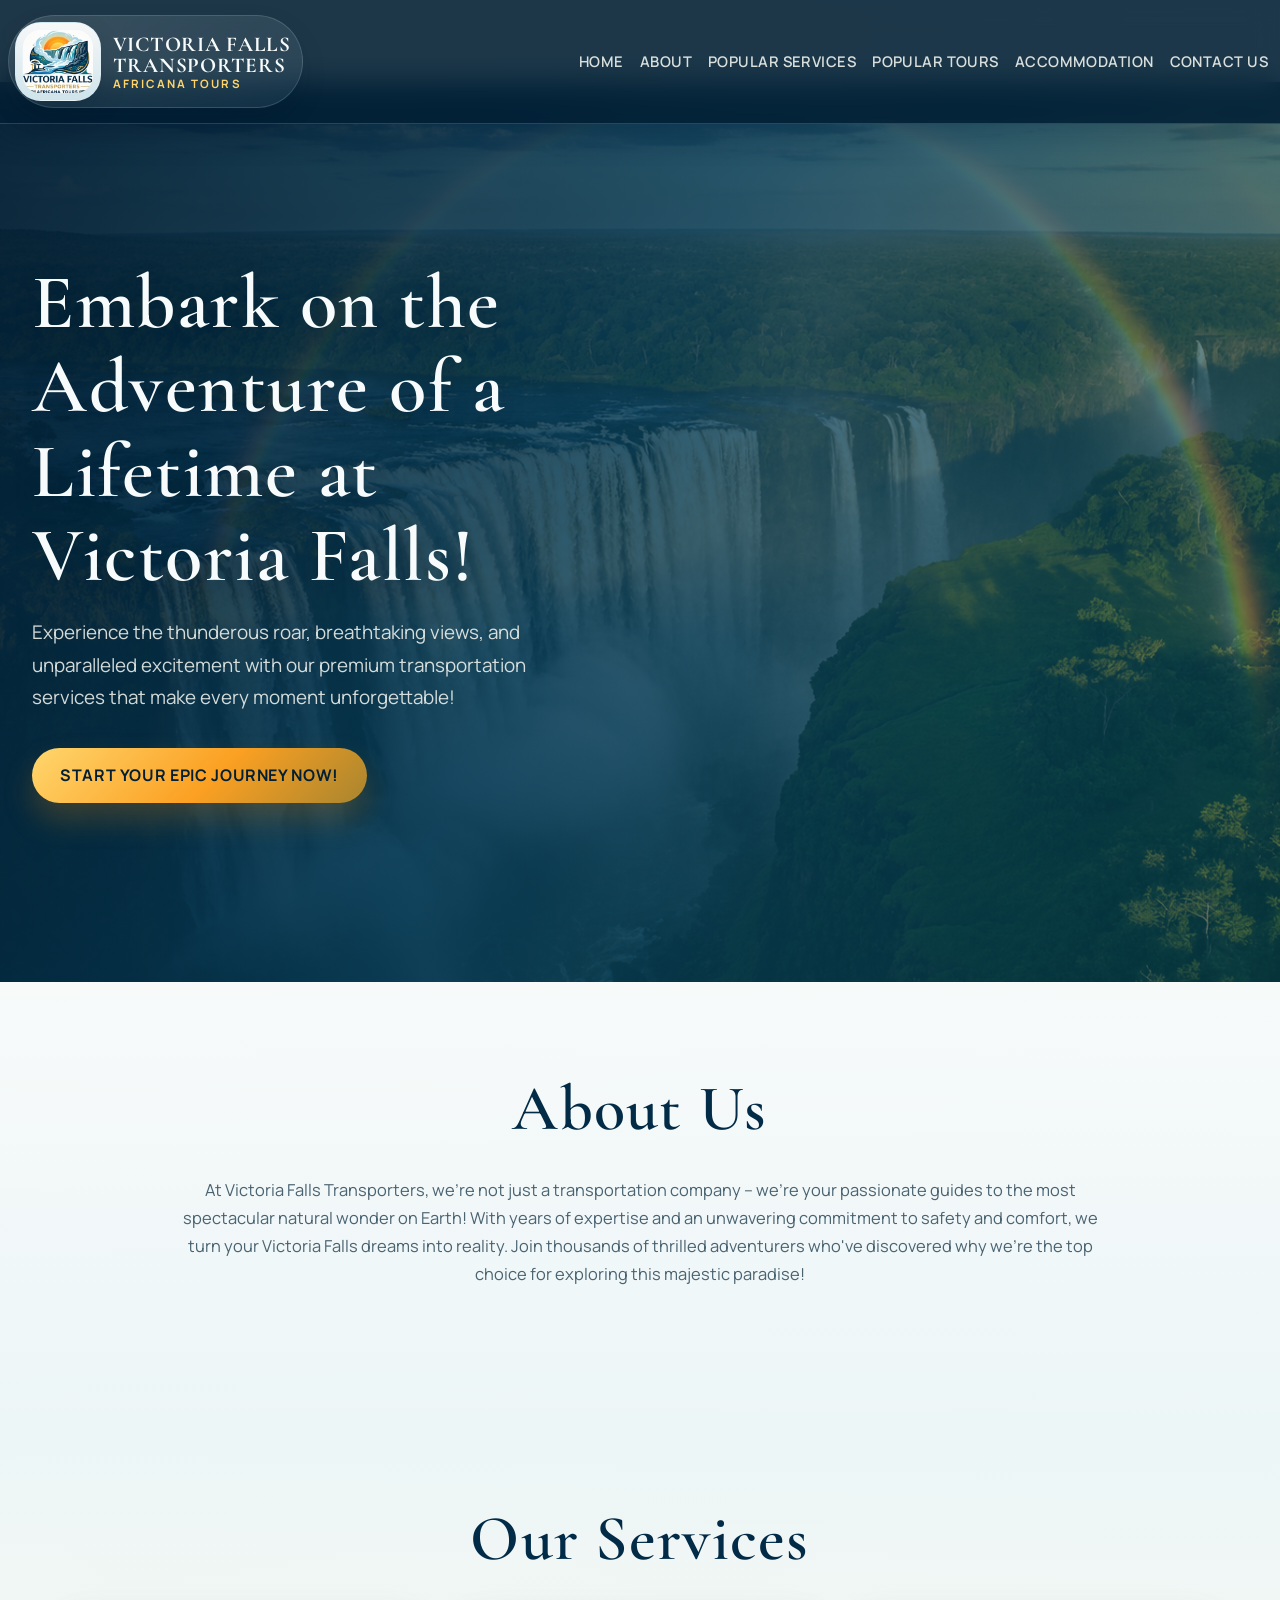
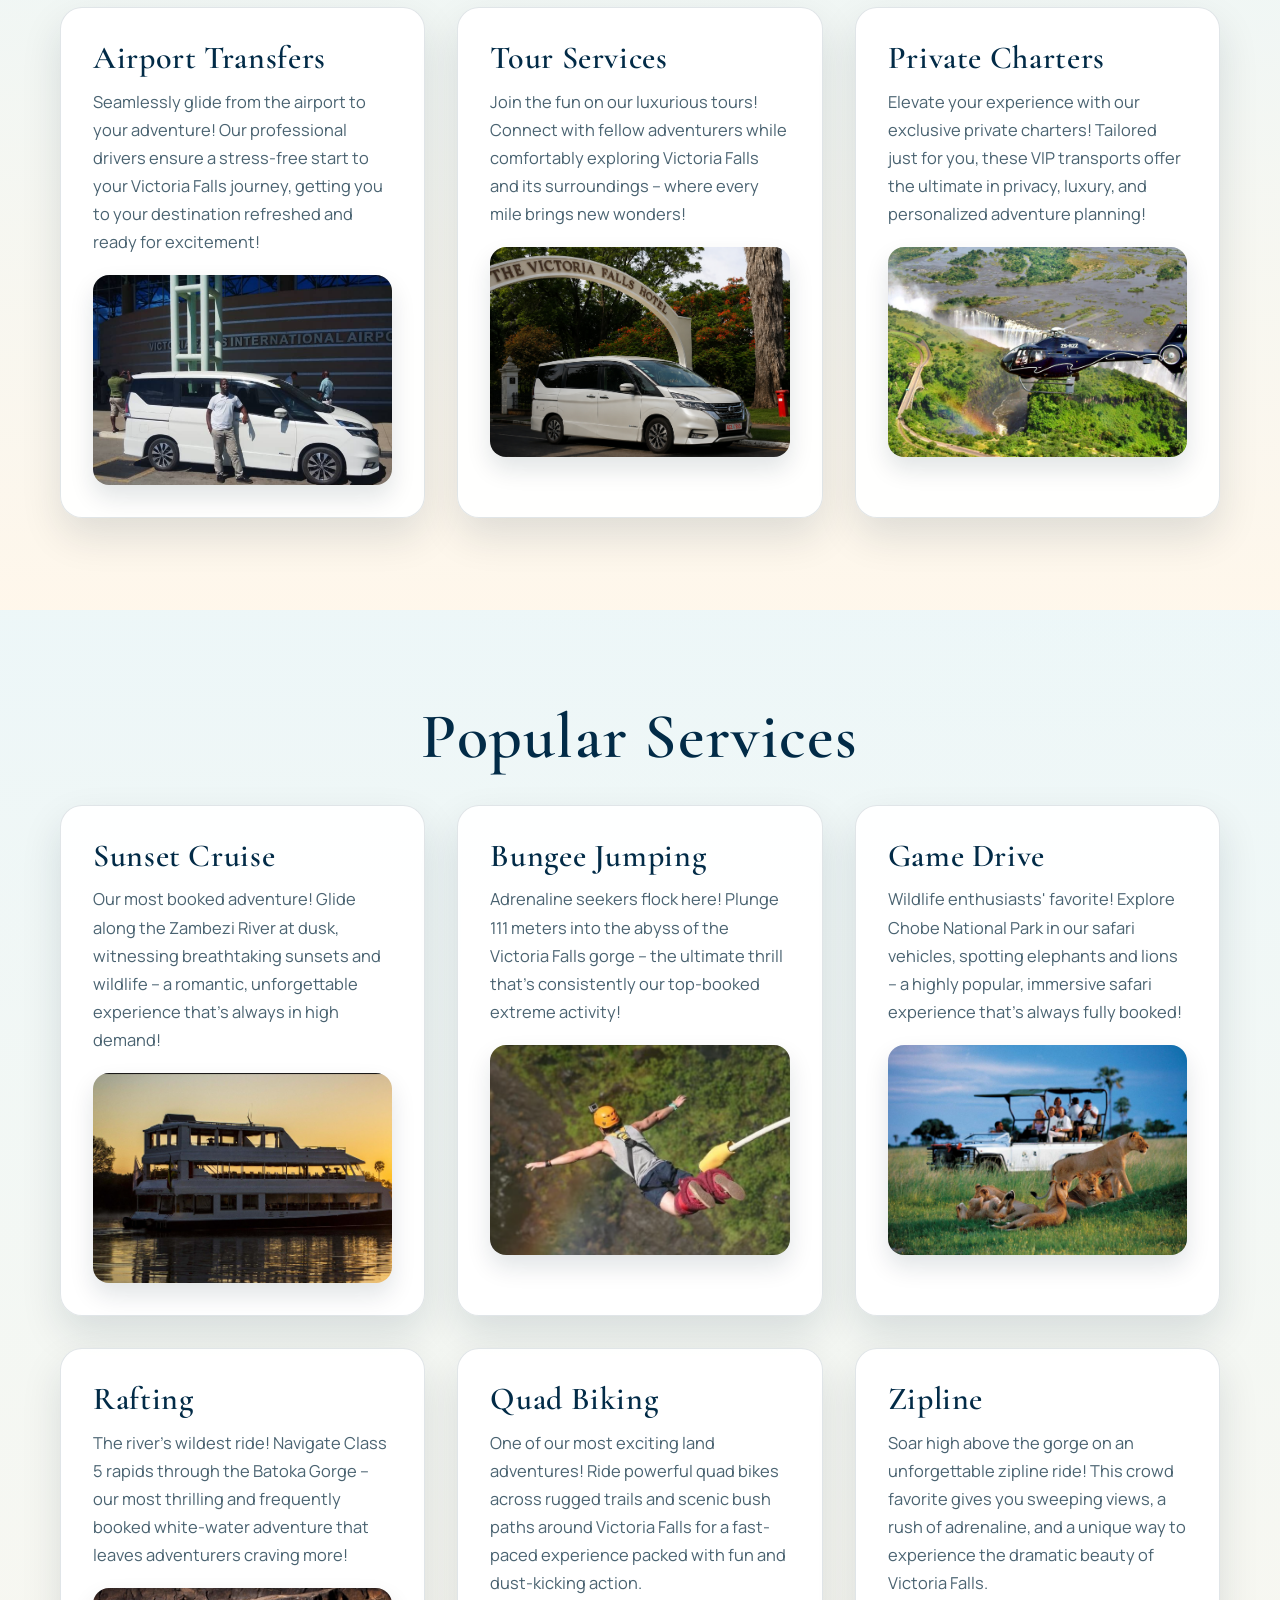
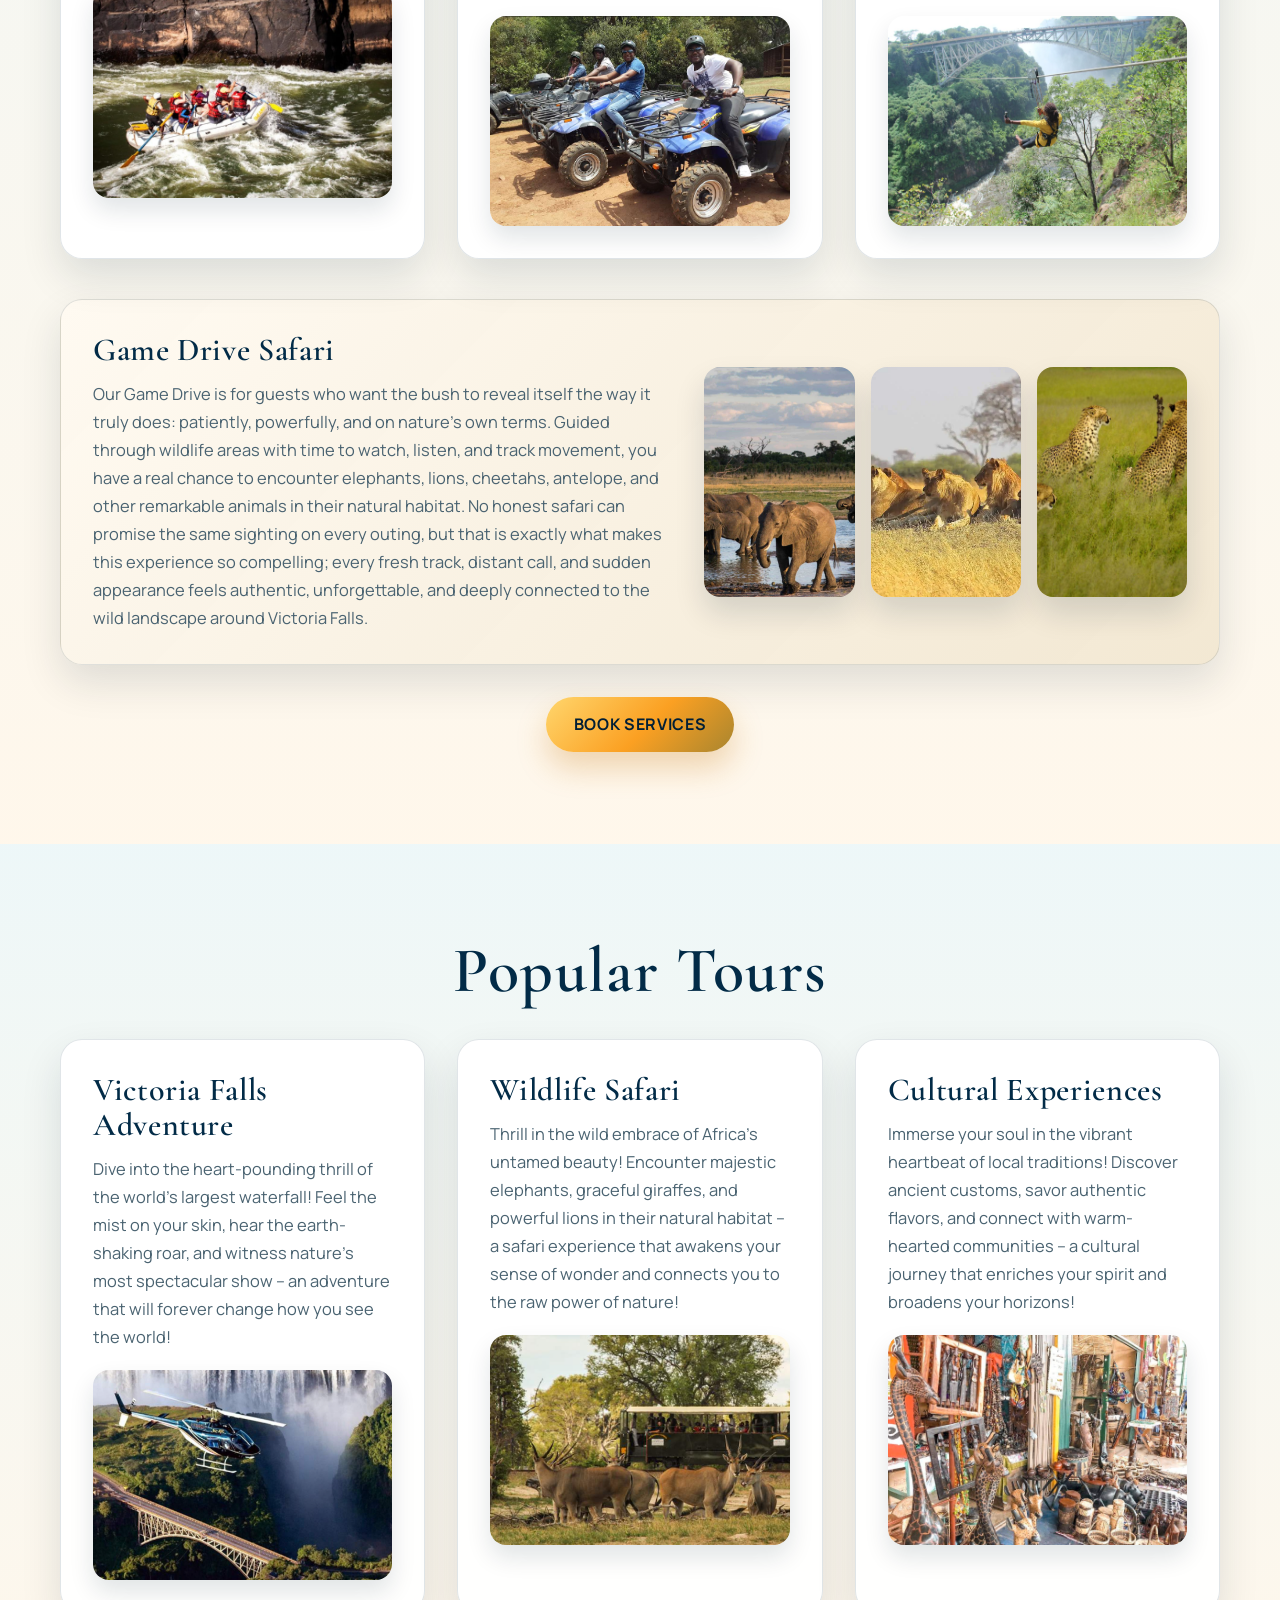
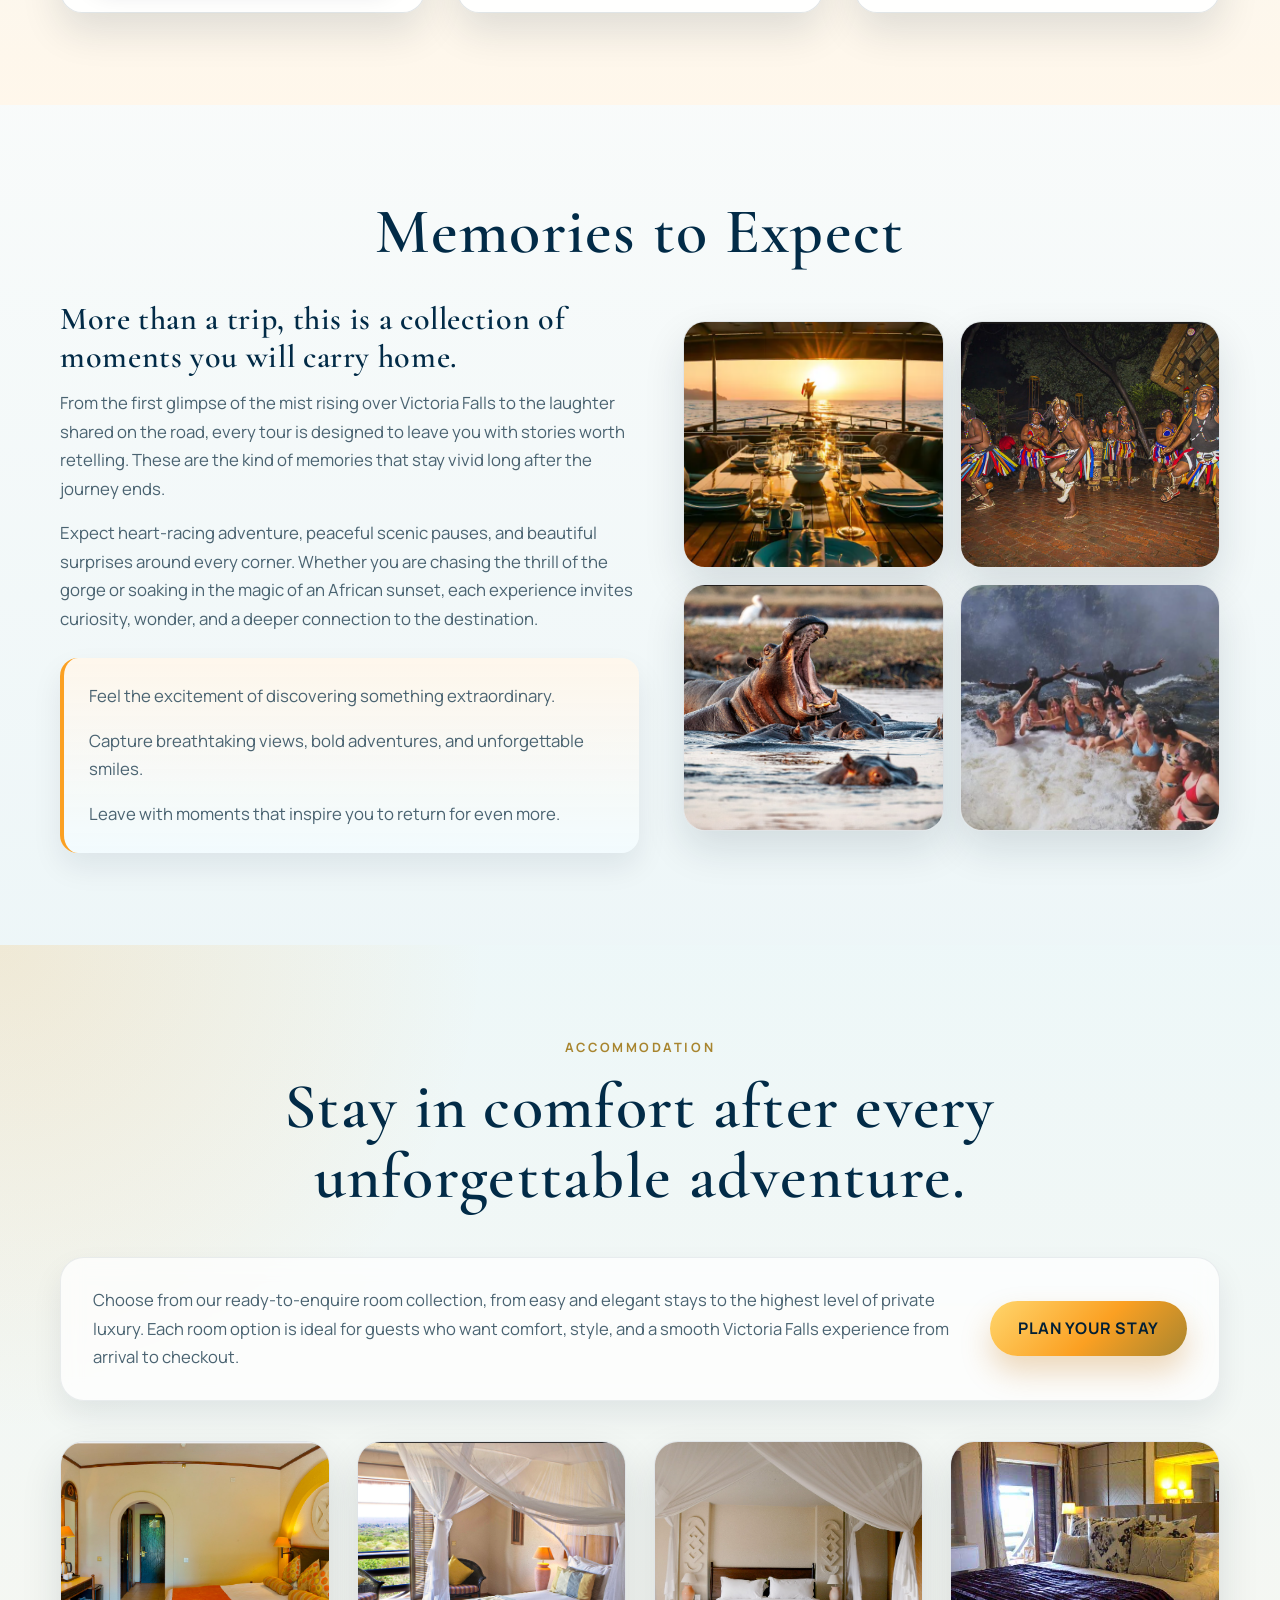
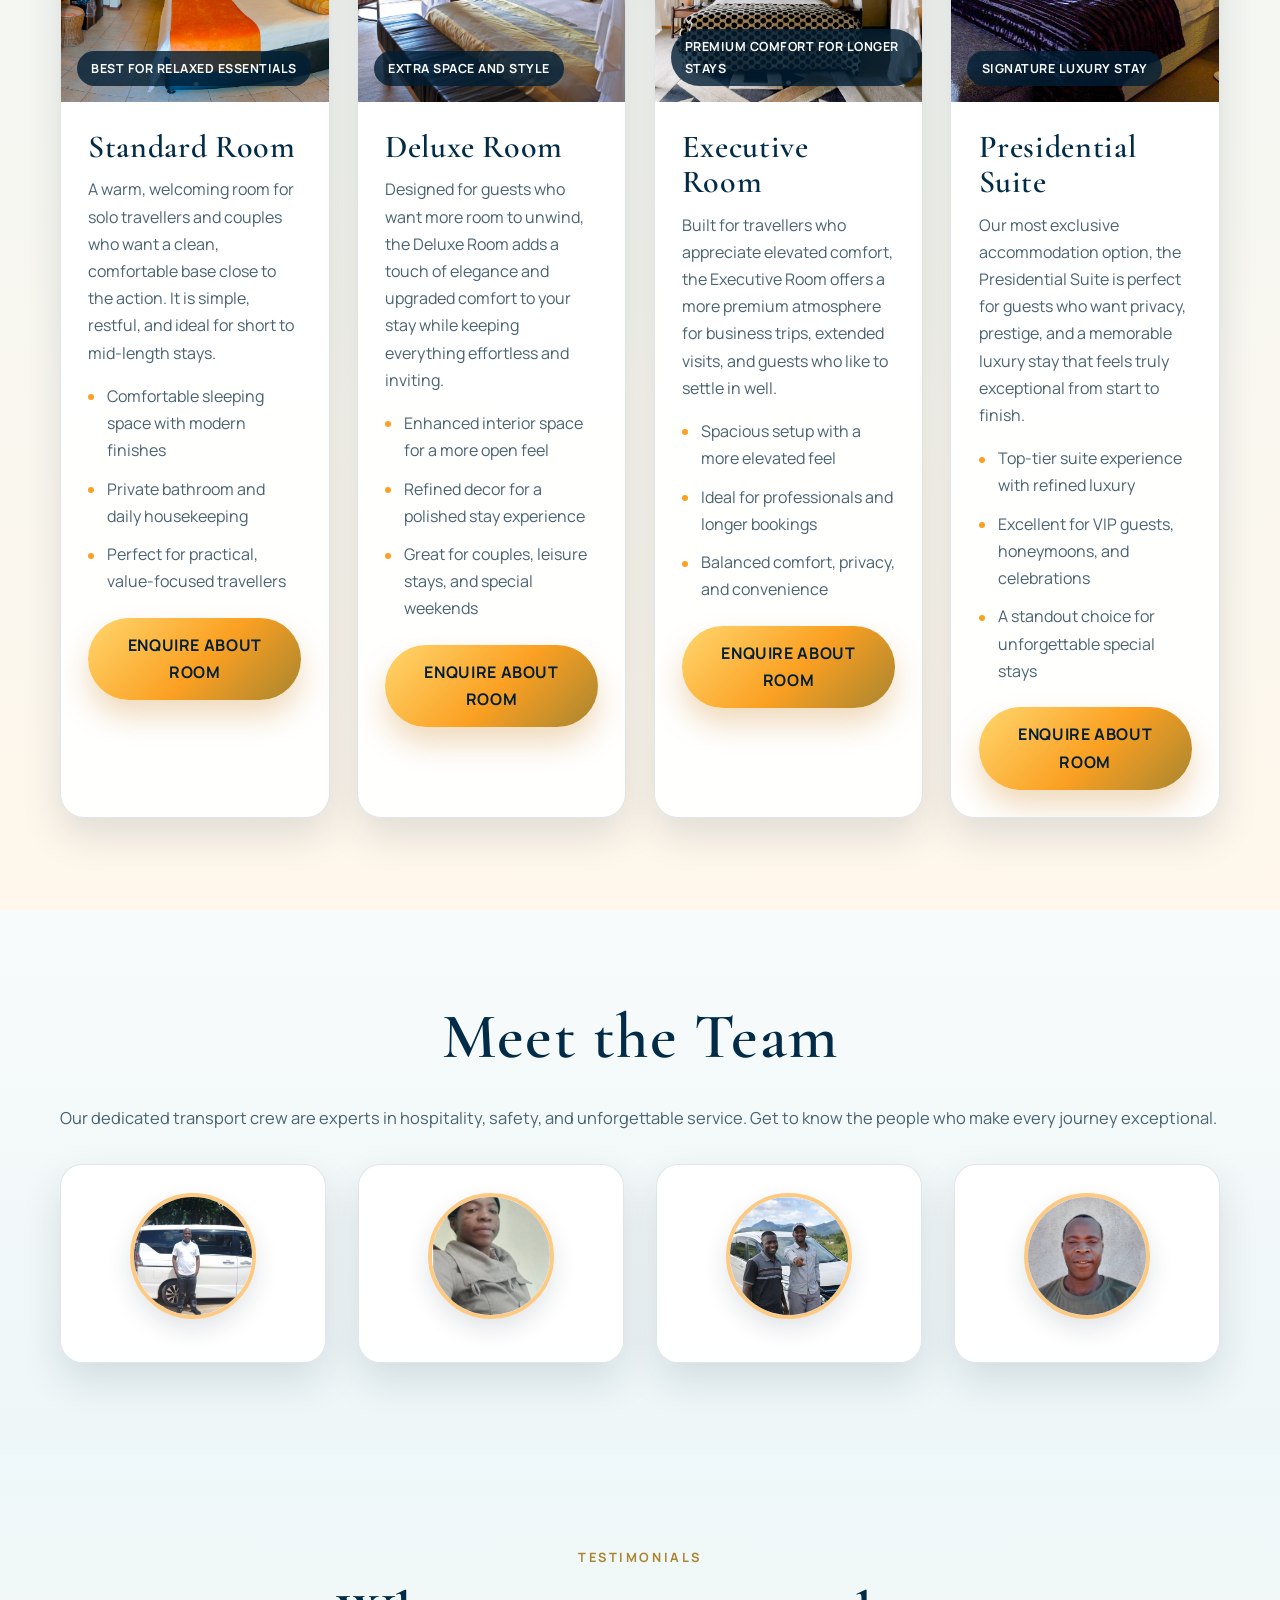
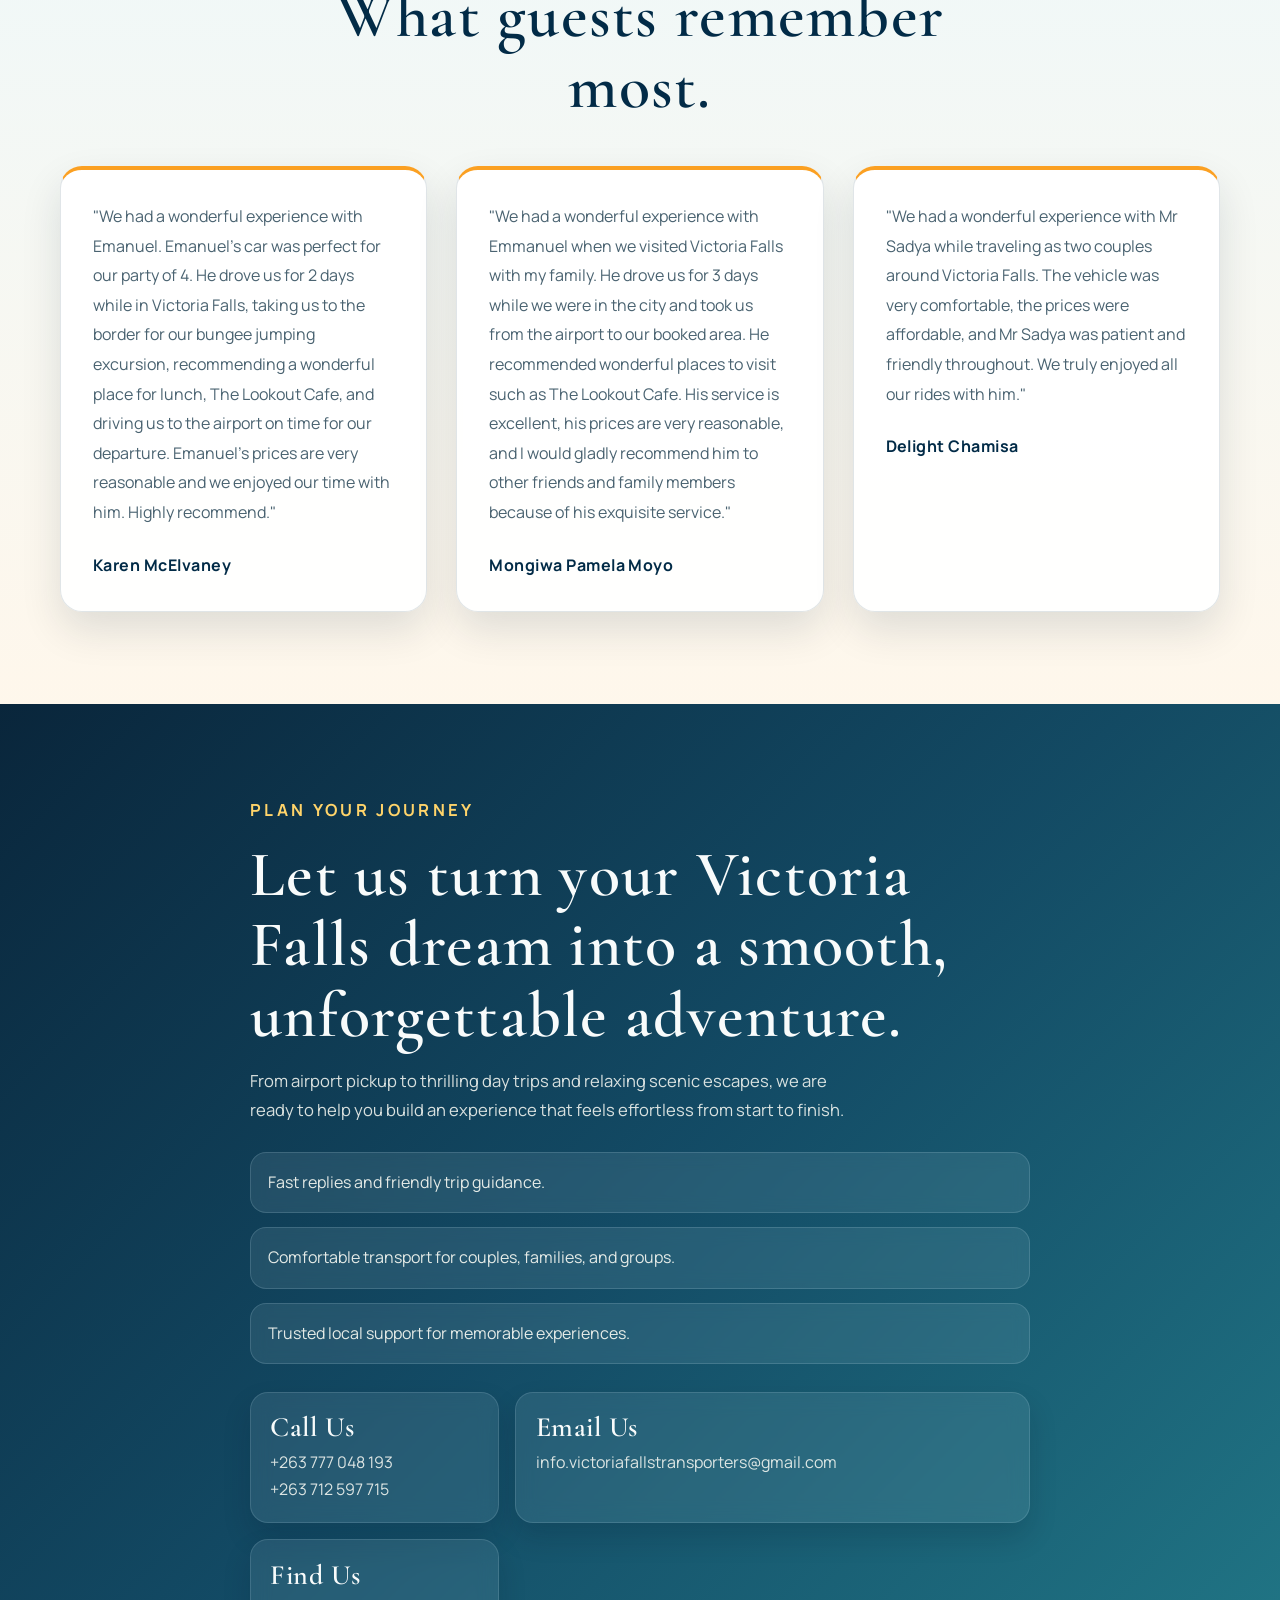
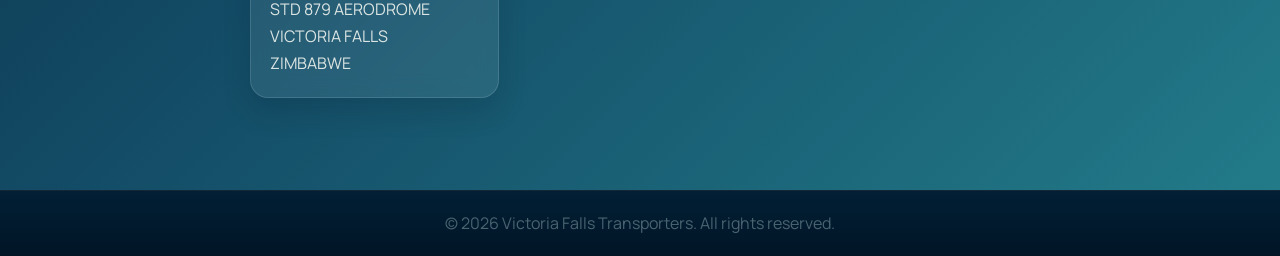
==== commit 1433a3a3: "Fix email tranfering" ====
--- a/Index.html
+++ b/Index.html
@@ -59,8 +59,8 @@
                     <img src="images/airport-transfer.png" alt="Airport Transfer Service Image">
                 </div>
                 <div class="service-card">
-                    <h3>Tour Bus Services</h3>
-                    <p>Join the fun on our luxurious tour buses! Connect with fellow adventurers while comfortably exploring Victoria Falls and its surroundings – where every mile brings new wonders!</p>
+                    <h3>Tour Services</h3>
+                    <p>Join the fun on our luxurious tours! Connect with fellow adventurers while comfortably exploring Victoria Falls and its surroundings – where every mile brings new wonders!</p>
                     <img src="images/tour-bus.jpg.png" alt="Tour Bus Service Image">
                 </div>
                 <div class="service-card">
@@ -277,7 +277,7 @@
                   
                 </div>
                 <div class="team-card">
-                    <img src="images/fleet 3.jpeg" alt="Team Member 3">
+                    <img src="images/fleet 3.png" alt="Team Member 3">
                 
                 </div>
             </div>
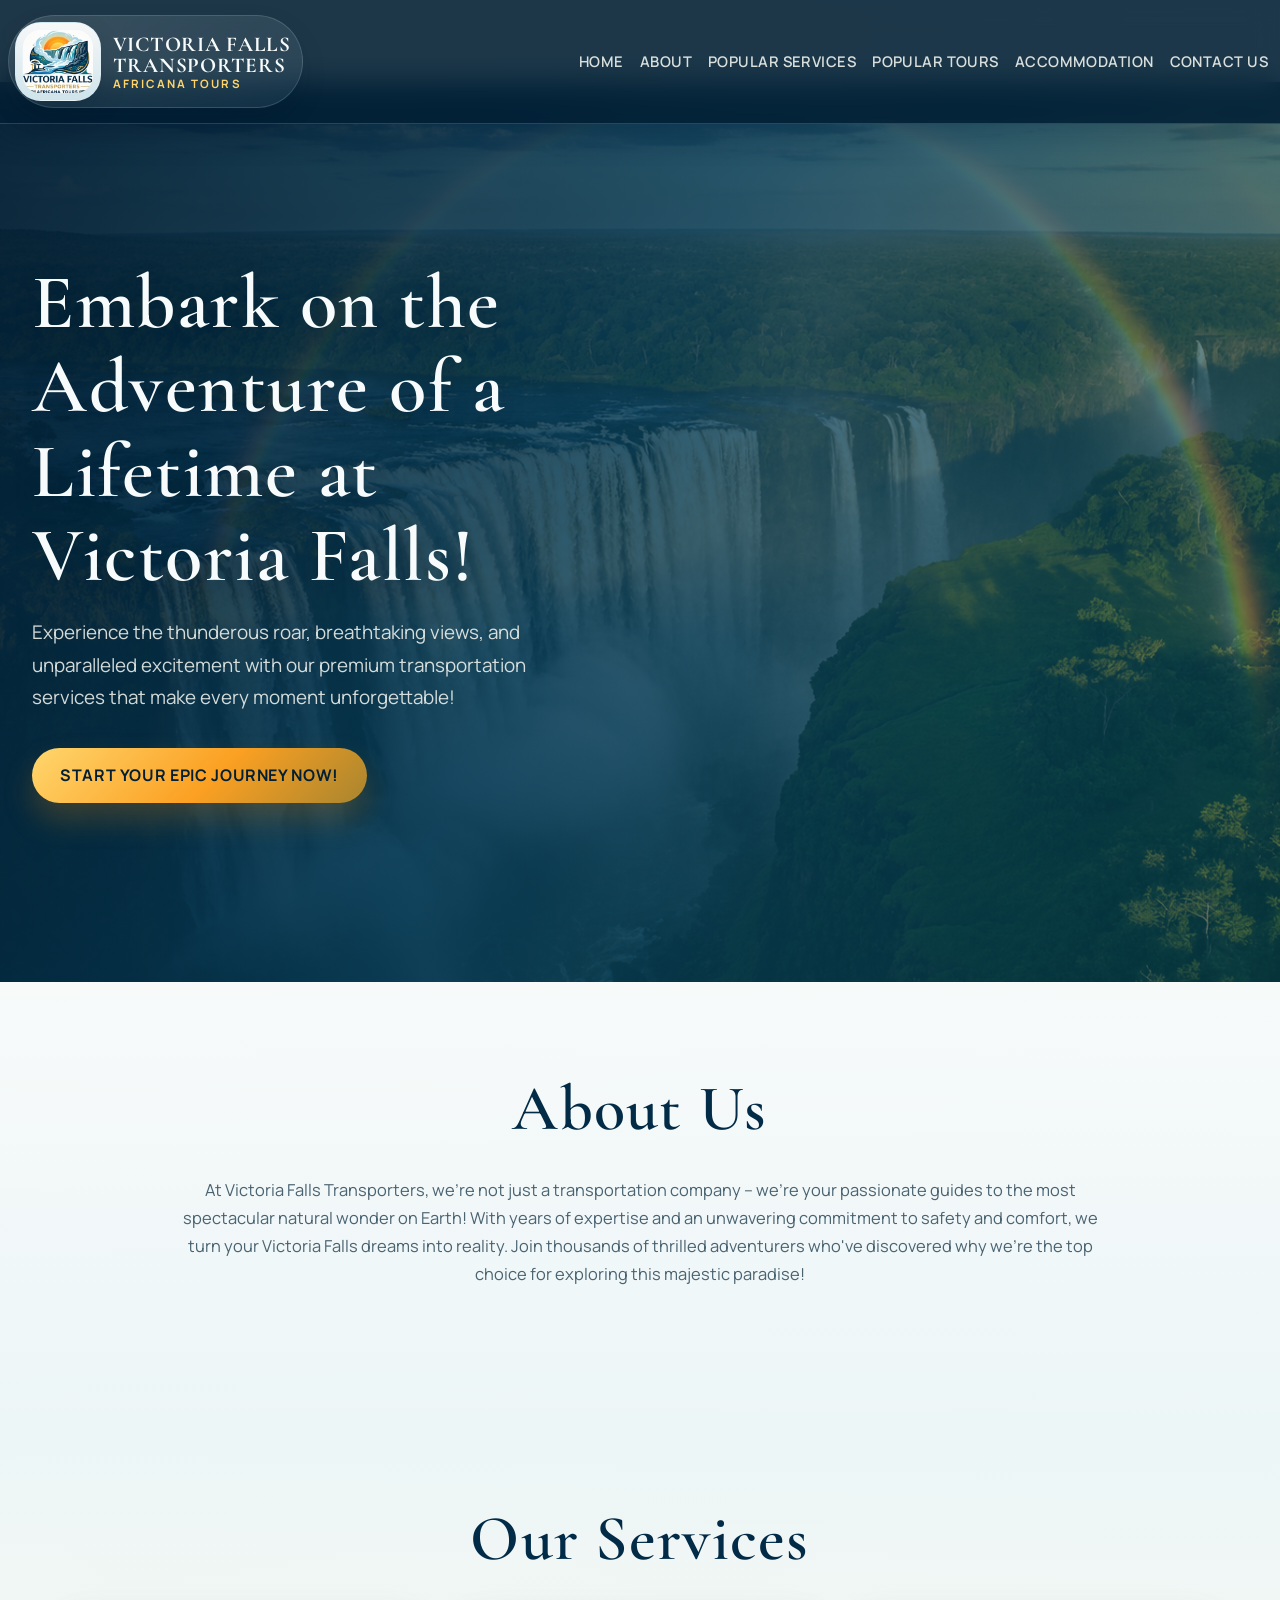
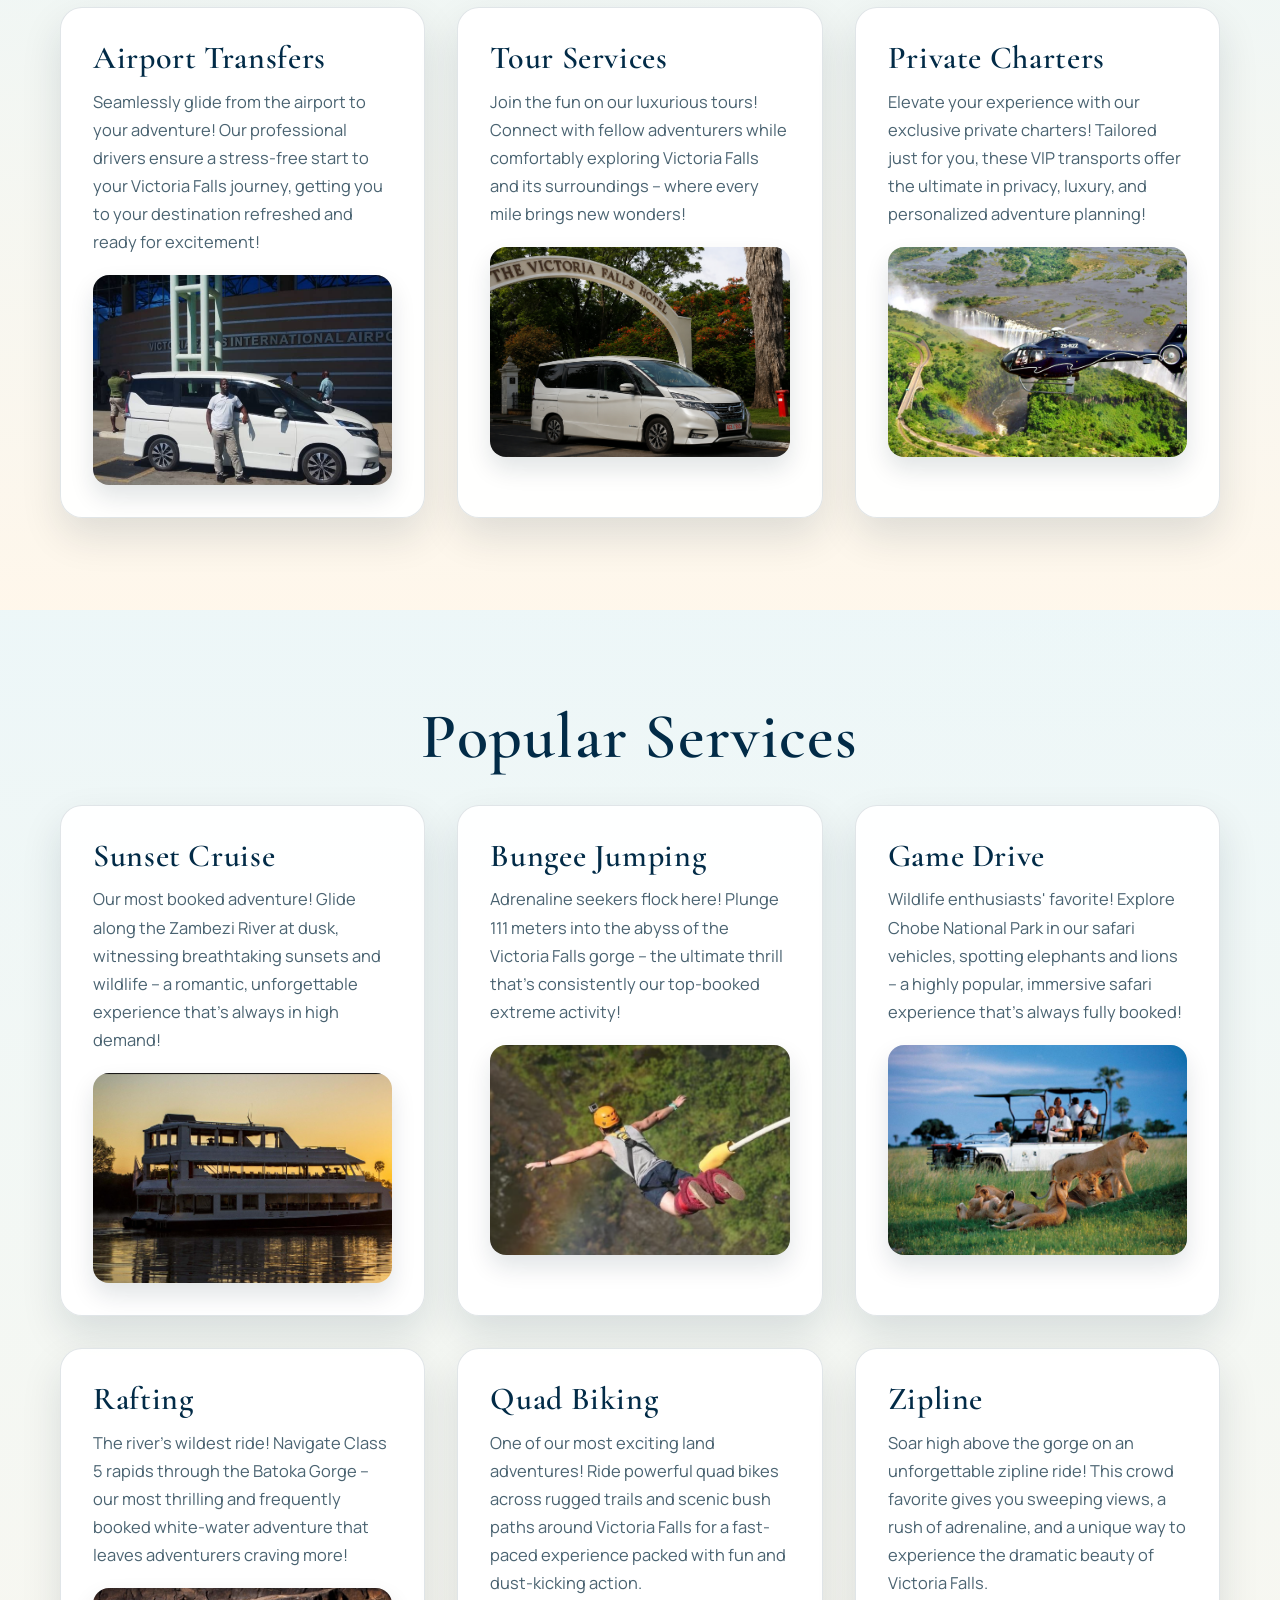
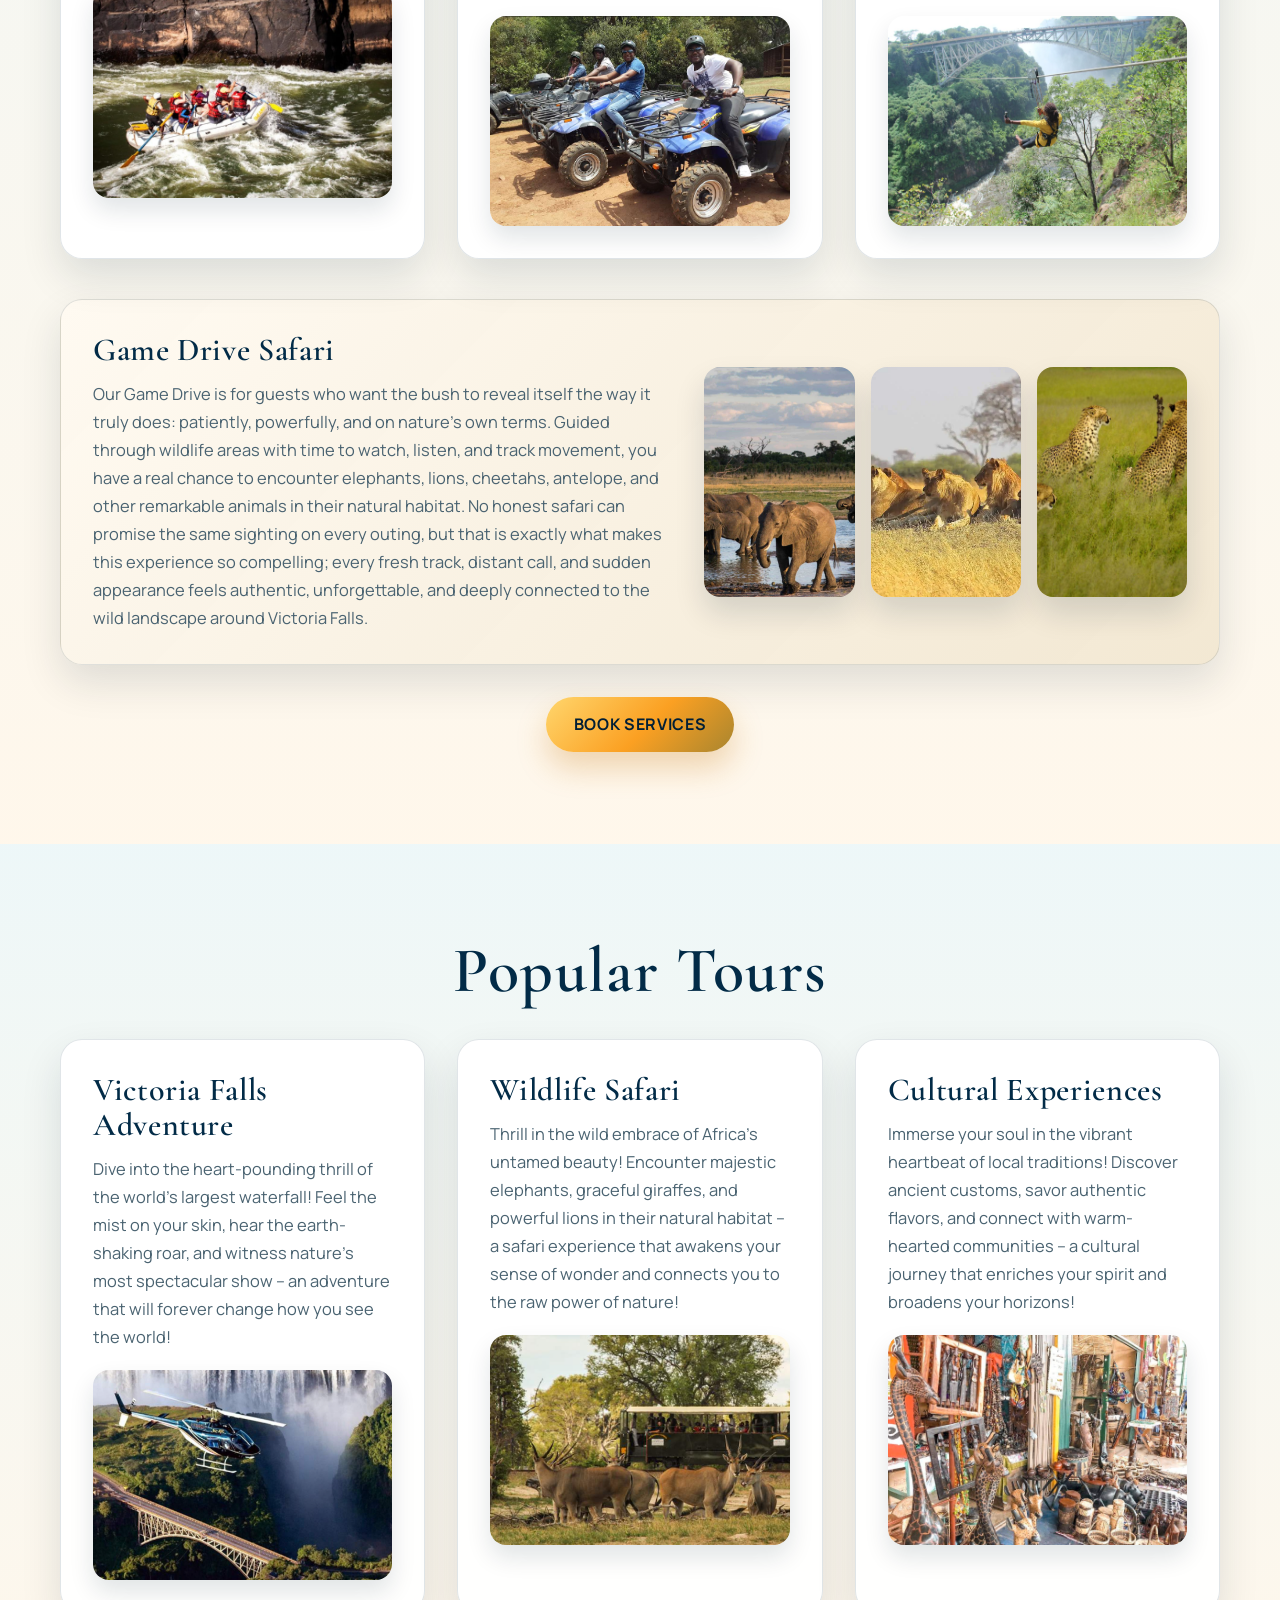
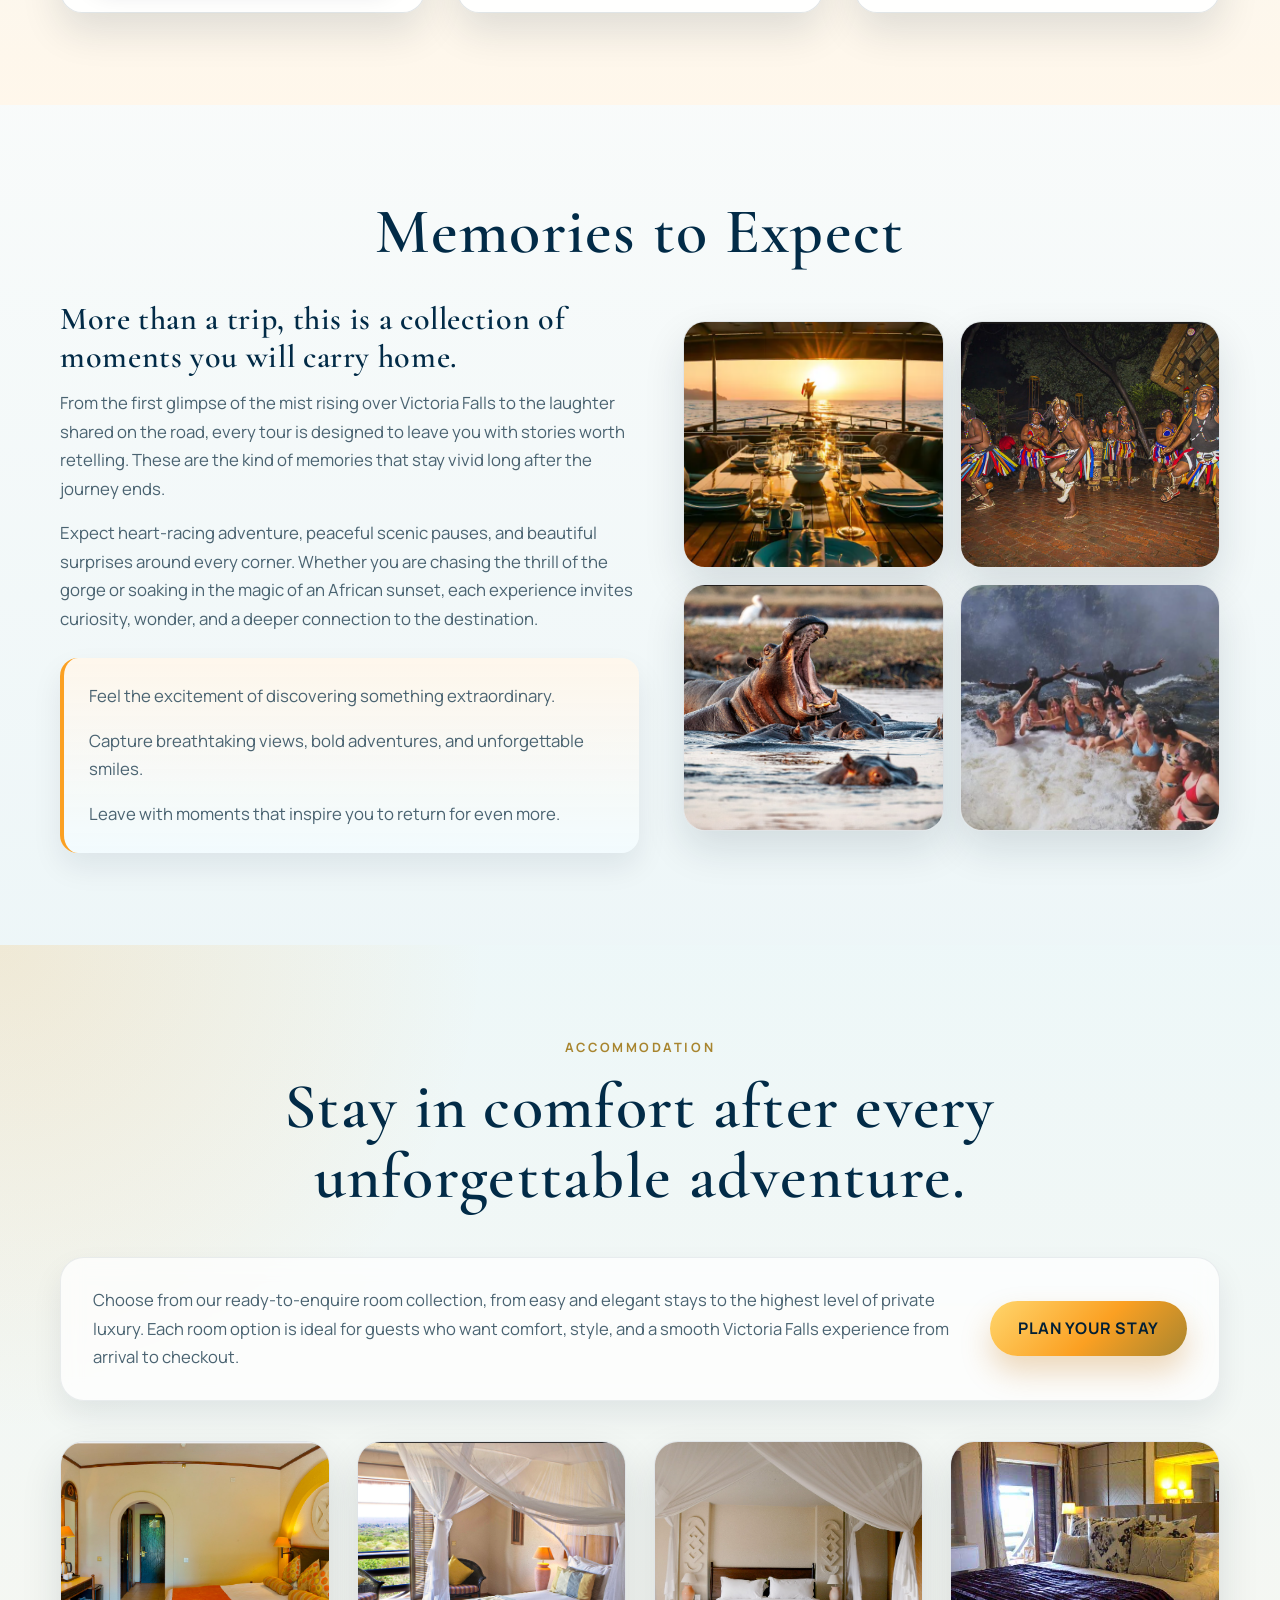
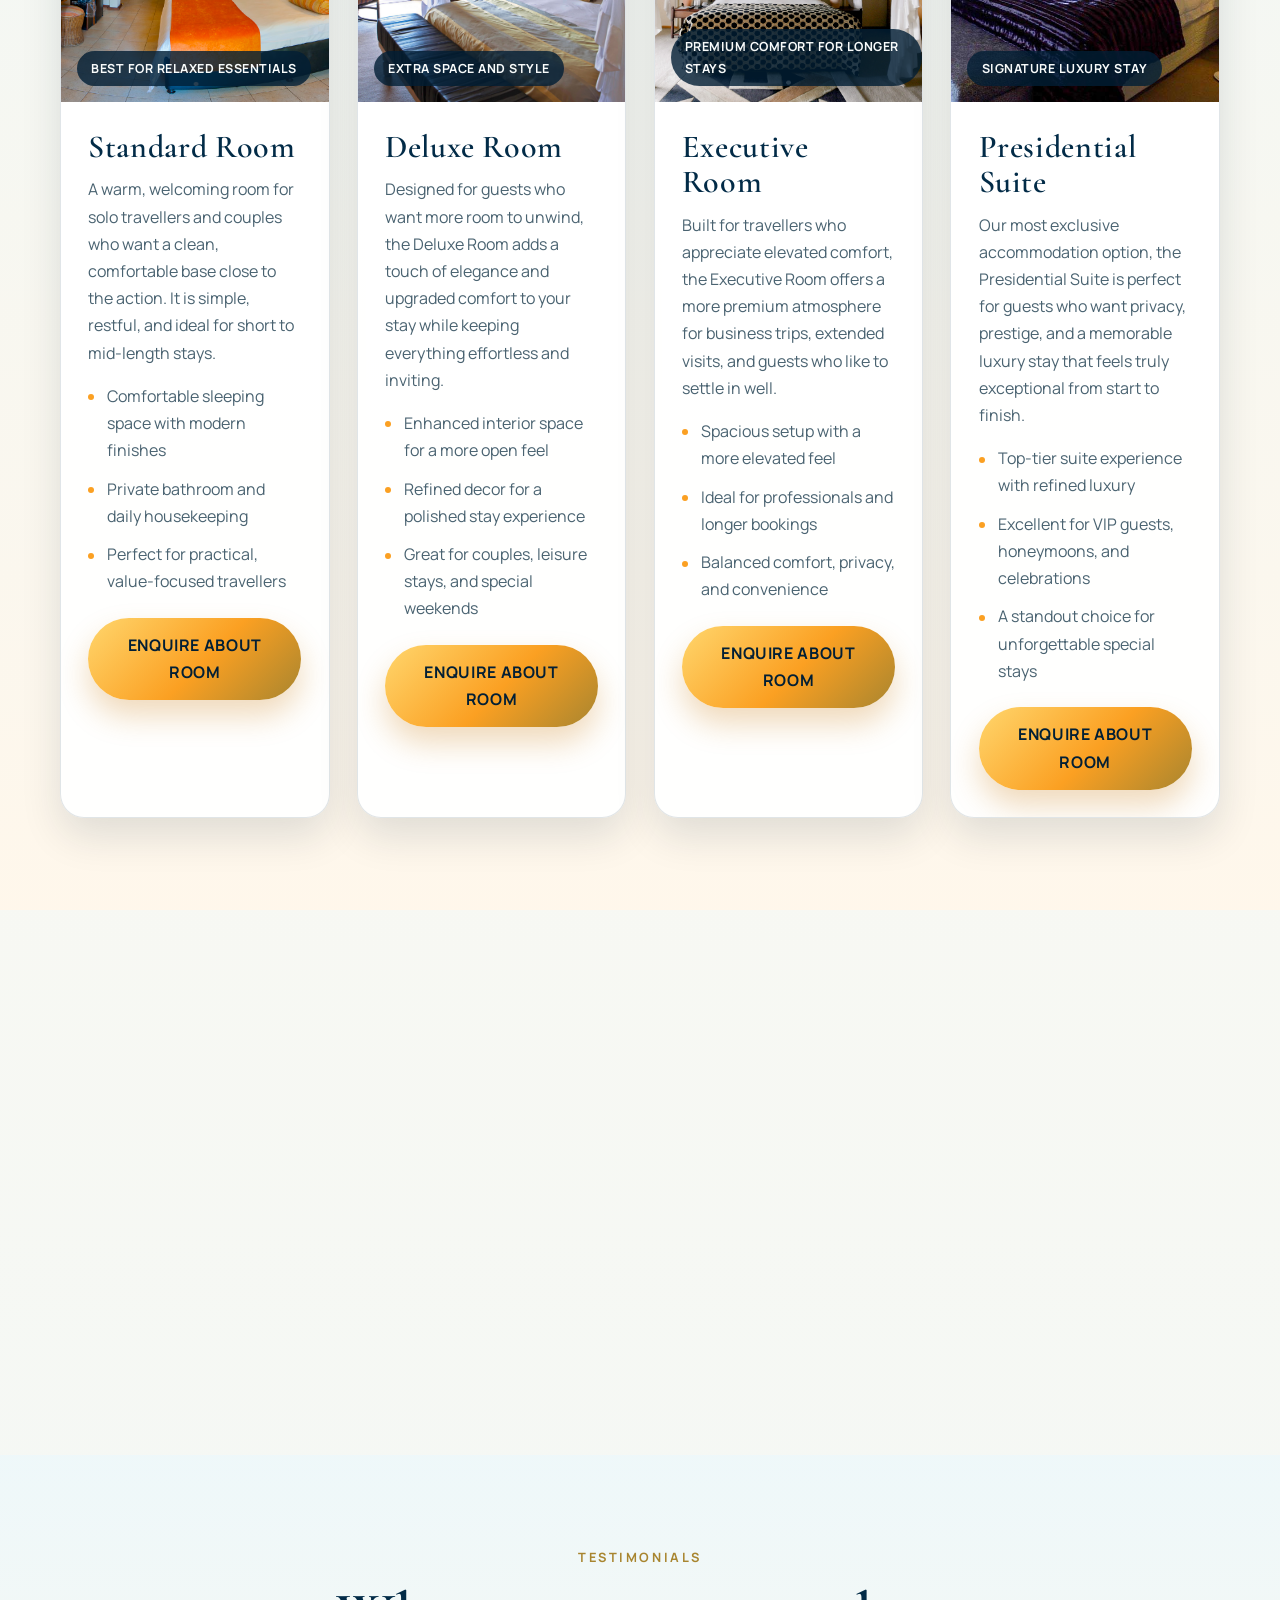
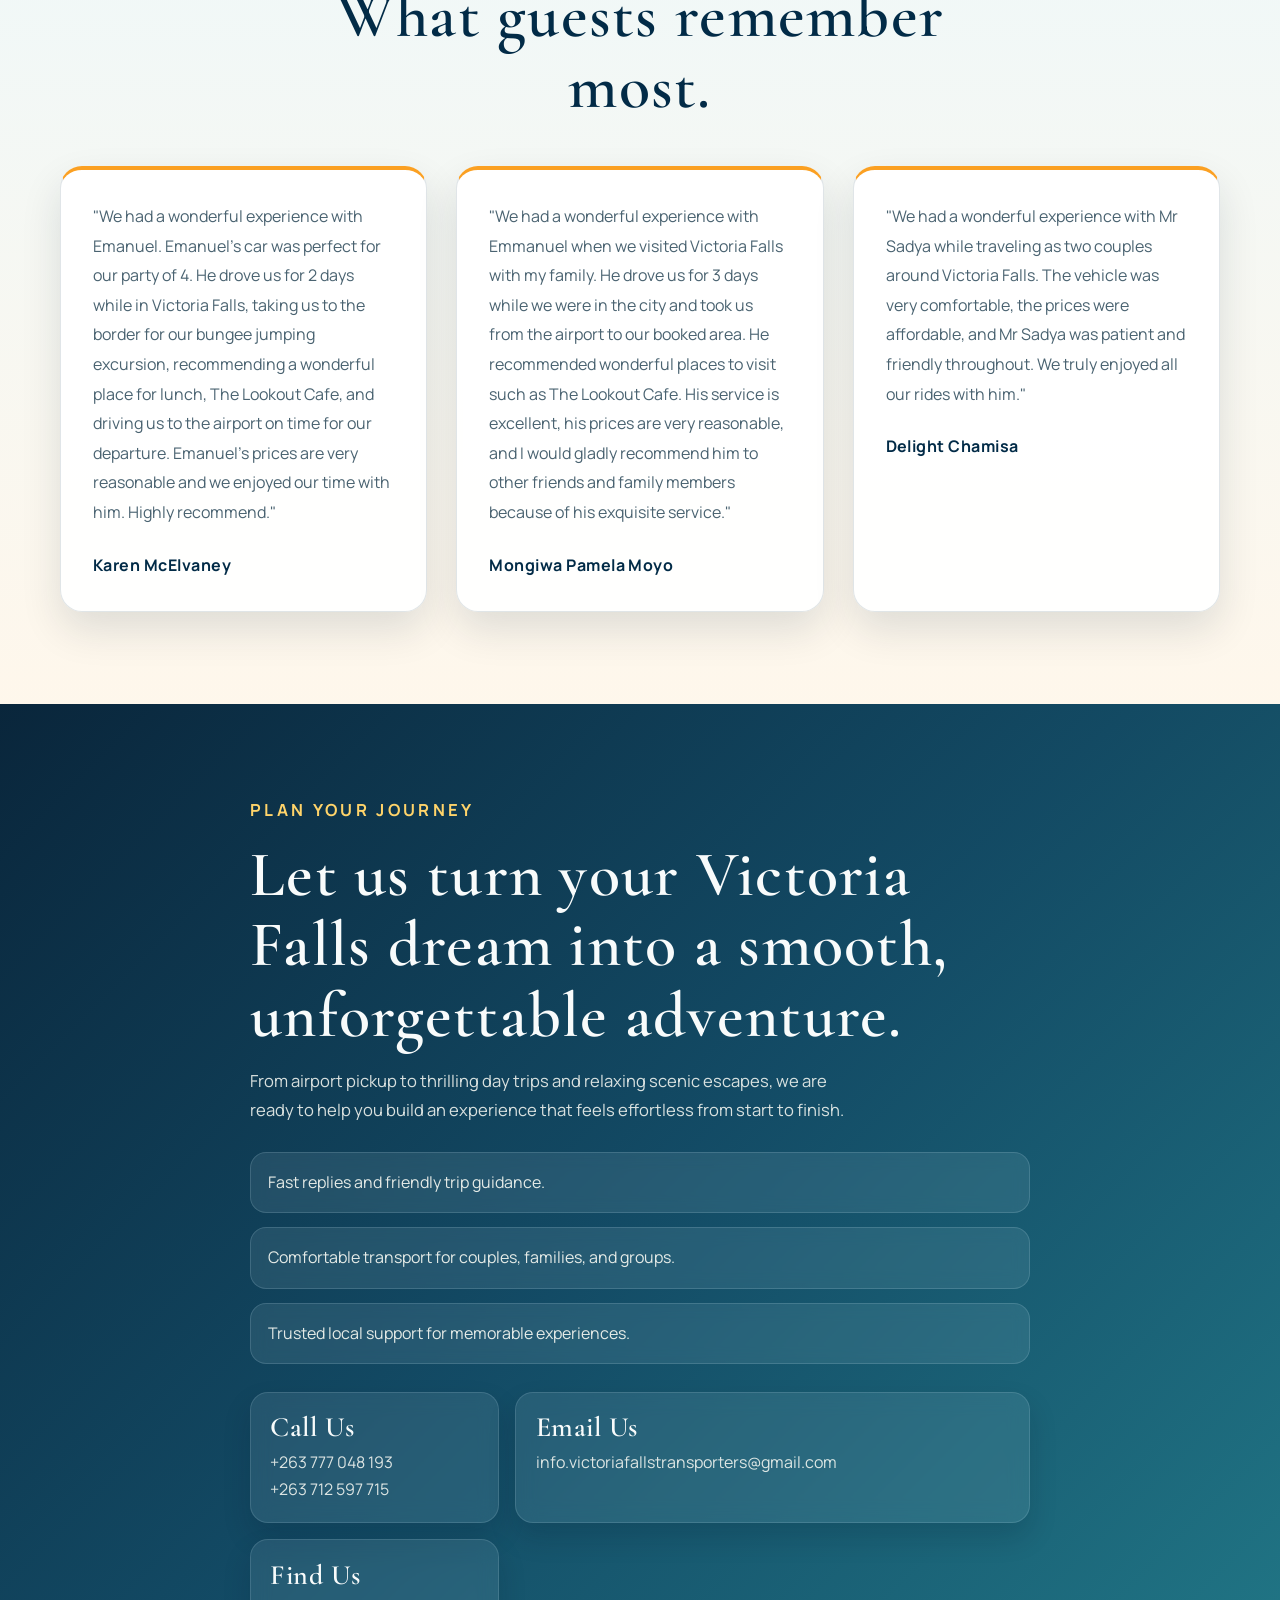
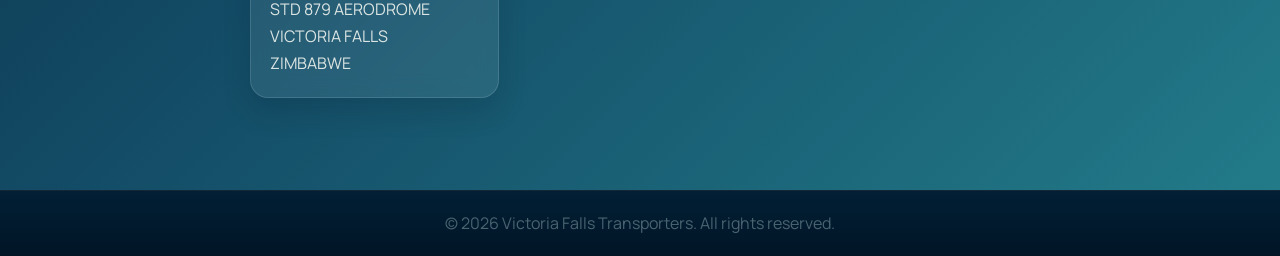
==== commit 55bd7382: "Add SEO meta tags" ====
--- a/Index.html
+++ b/Index.html
@@ -4,6 +4,26 @@
     <meta charset="UTF-8">
     <meta name="viewport" content="width=device-width, initial-scale=1.0">
     <title>Victoria Falls Transporters - Premier Tourism Transportation</title>
+    <meta name="description" content="Book reliable transport services in Victoria Falls. Airport transfers, city rides, and tour transport available online.">
+    <!-- Favicon -->
+<link rel="icon" type="image/png" sizes="32x32" href="/favicon.png">
+<link rel="icon" type="image/png" sizes="192x192" href="/favicon.png">
+<link rel="apple-touch-icon" sizes="180x180" href="/favicon.png">
+<meta name="theme-color" content="#0b3d2e">
+
+<!-- Browser tab favicon -->
+<link rel="icon" href="/favicon.png" type="image/png">
+<link rel="shortcut icon" href="/favicon.png" type="image/png">
+<link rel="apple-touch-icon" href="/favicon.png">
+
+<title>Victoria Falls Transporters | Online Booking</title>
+
+<meta name="description" content="Book reliable transport services in Victoria Falls. Airport transfers, city rides, and tour transport available online.">
+
+<meta name="keywords" content="Victoria Falls transporters Africana Tours, shuttle booking, airport transfer Victoria Falls">
+
+<meta name="viewport" content="width=device-width, initial-scale=1">
+
     <link rel="preconnect" href="https://fonts.googleapis.com">
     <link rel="preconnect" href="https://fonts.gstatic.com" crossorigin>
     <link href="https://fonts.googleapis.com/css2?family=Cormorant+Garamond:wght@500;600;700&family=Manrope:wght@400;500;600;700&display=swap" rel="stylesheet">
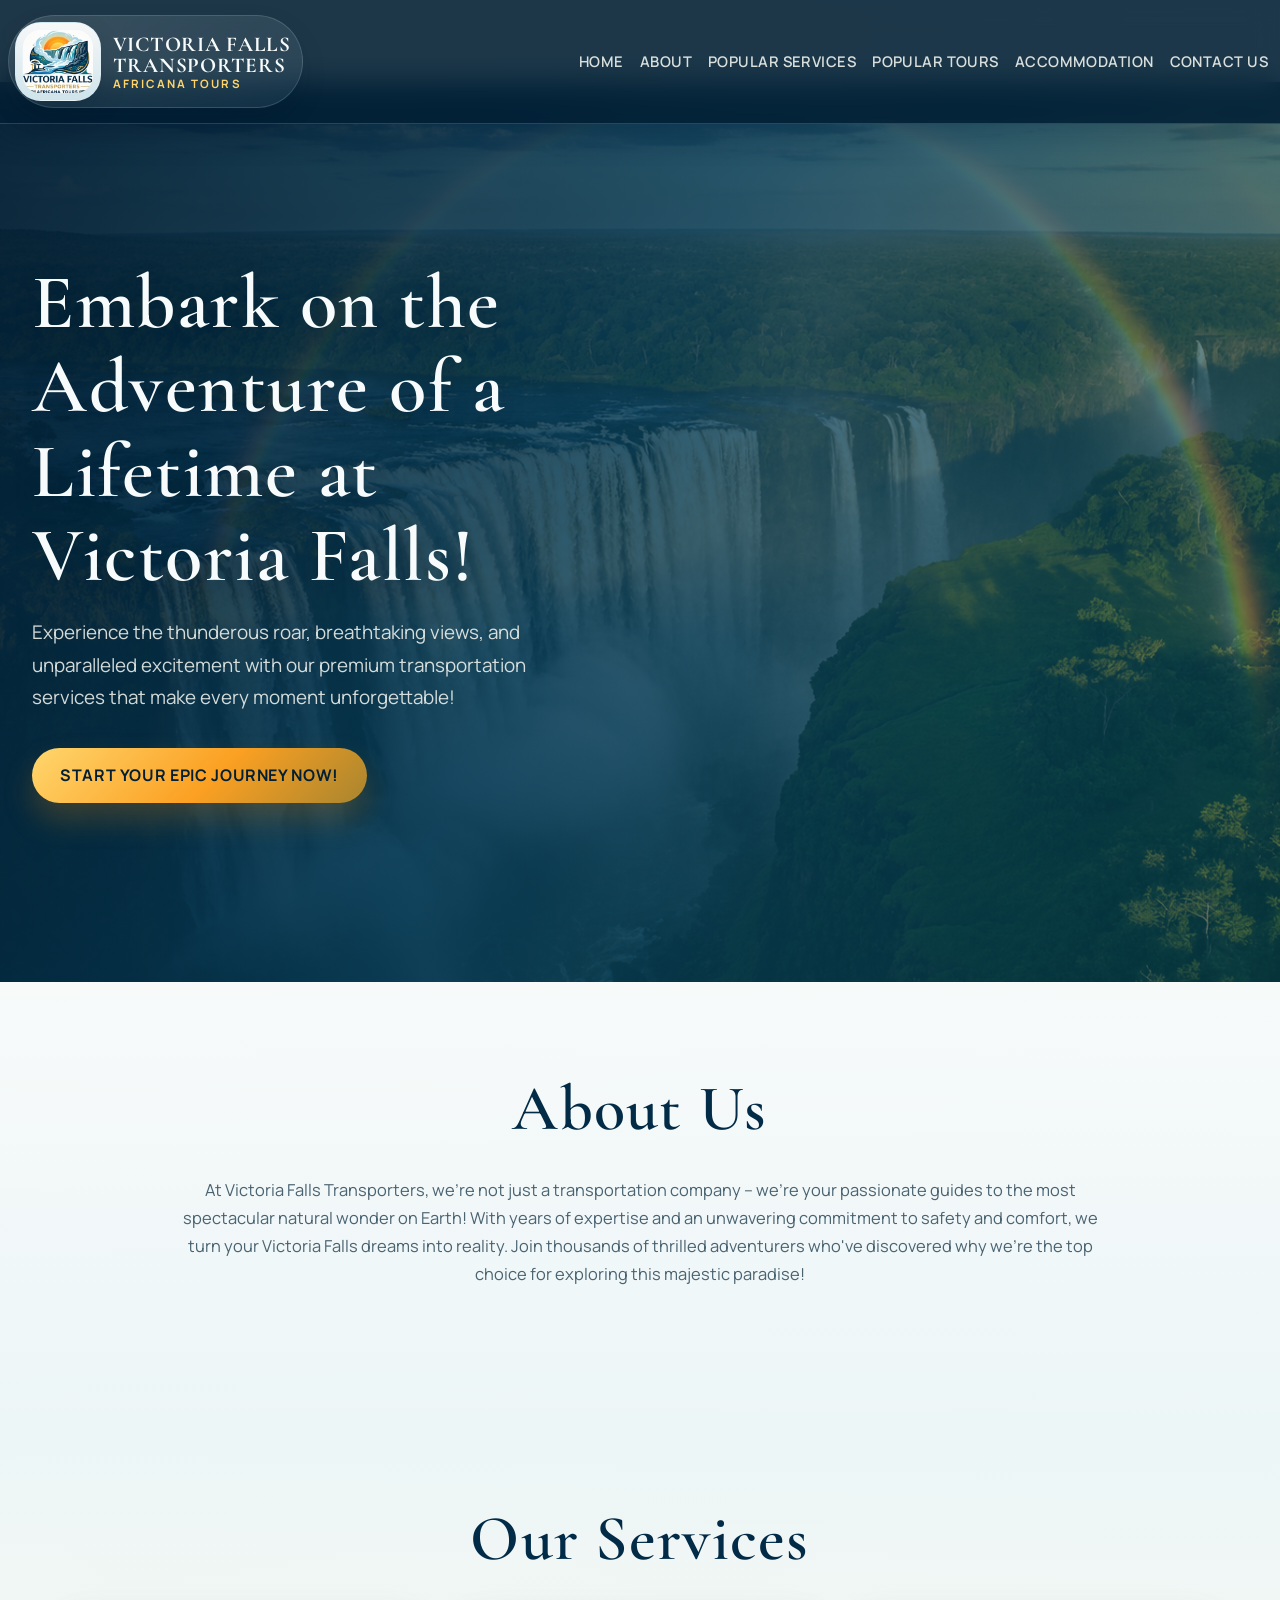
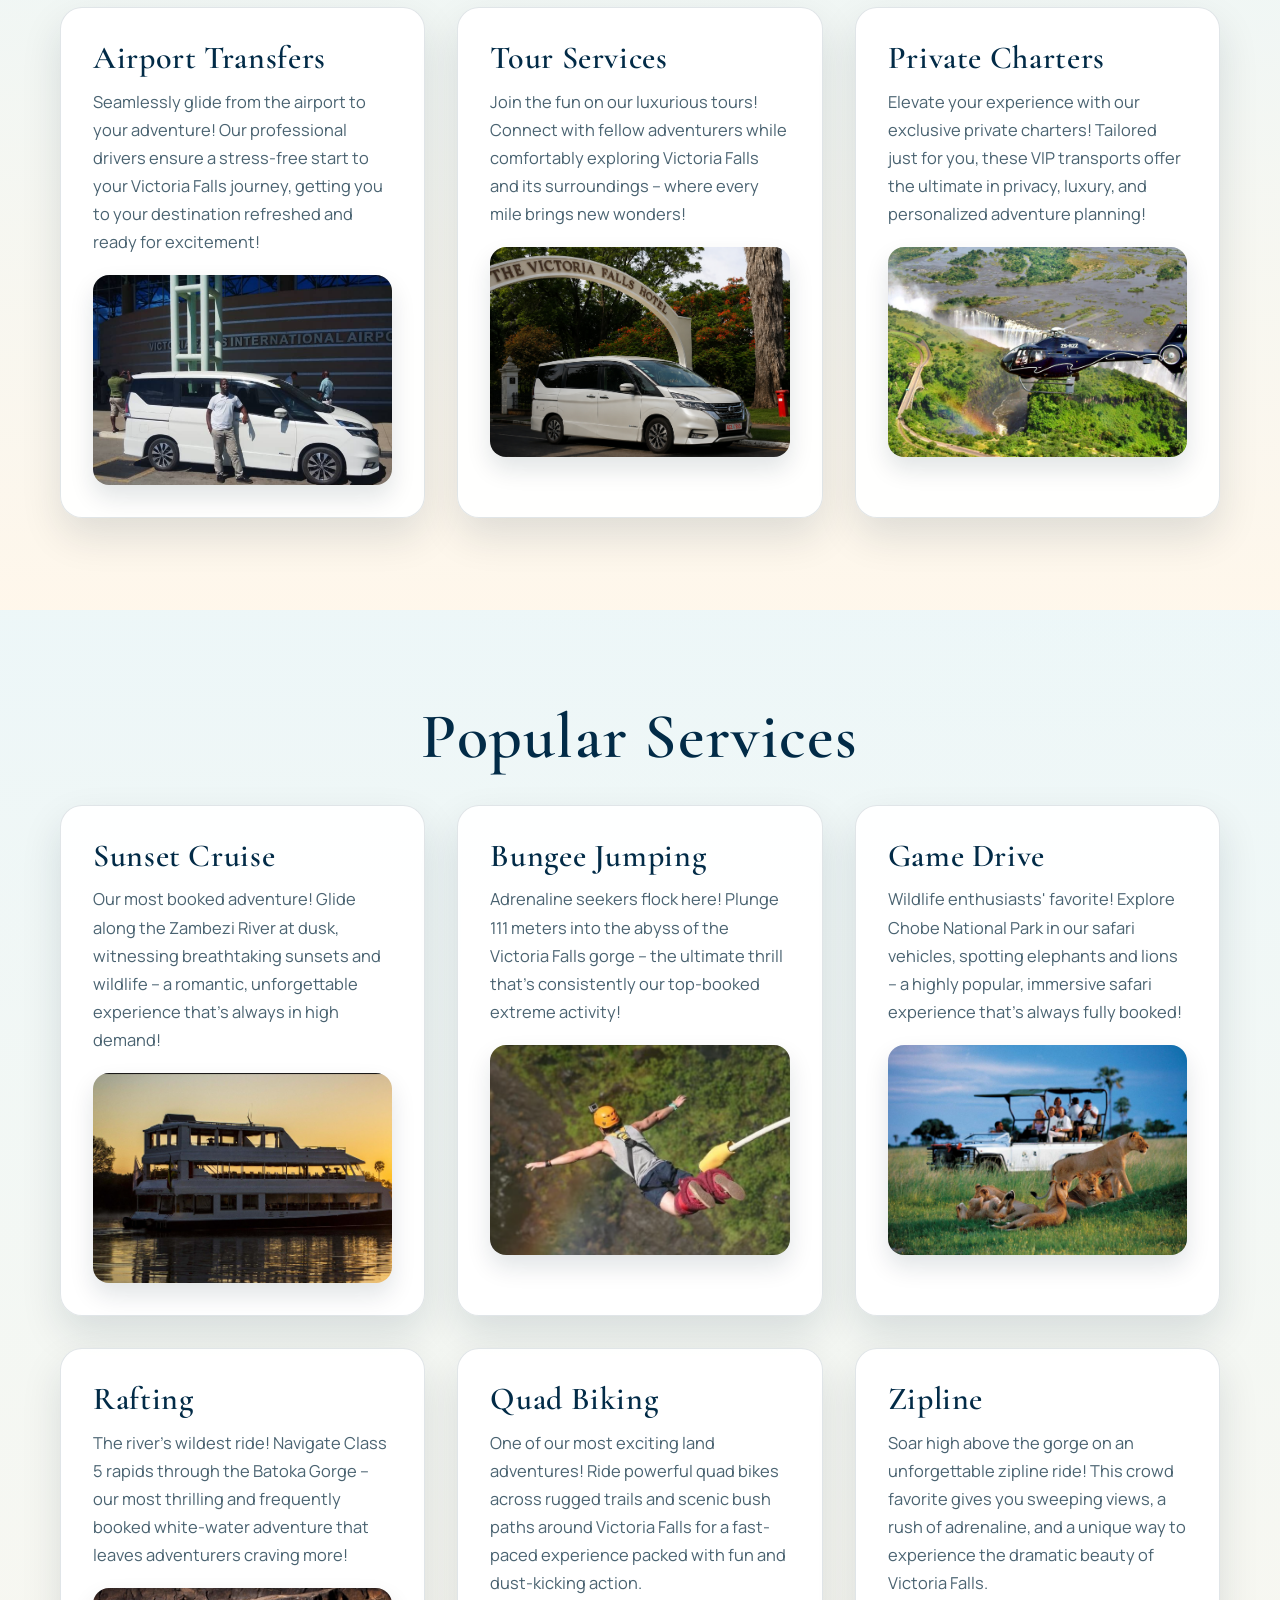
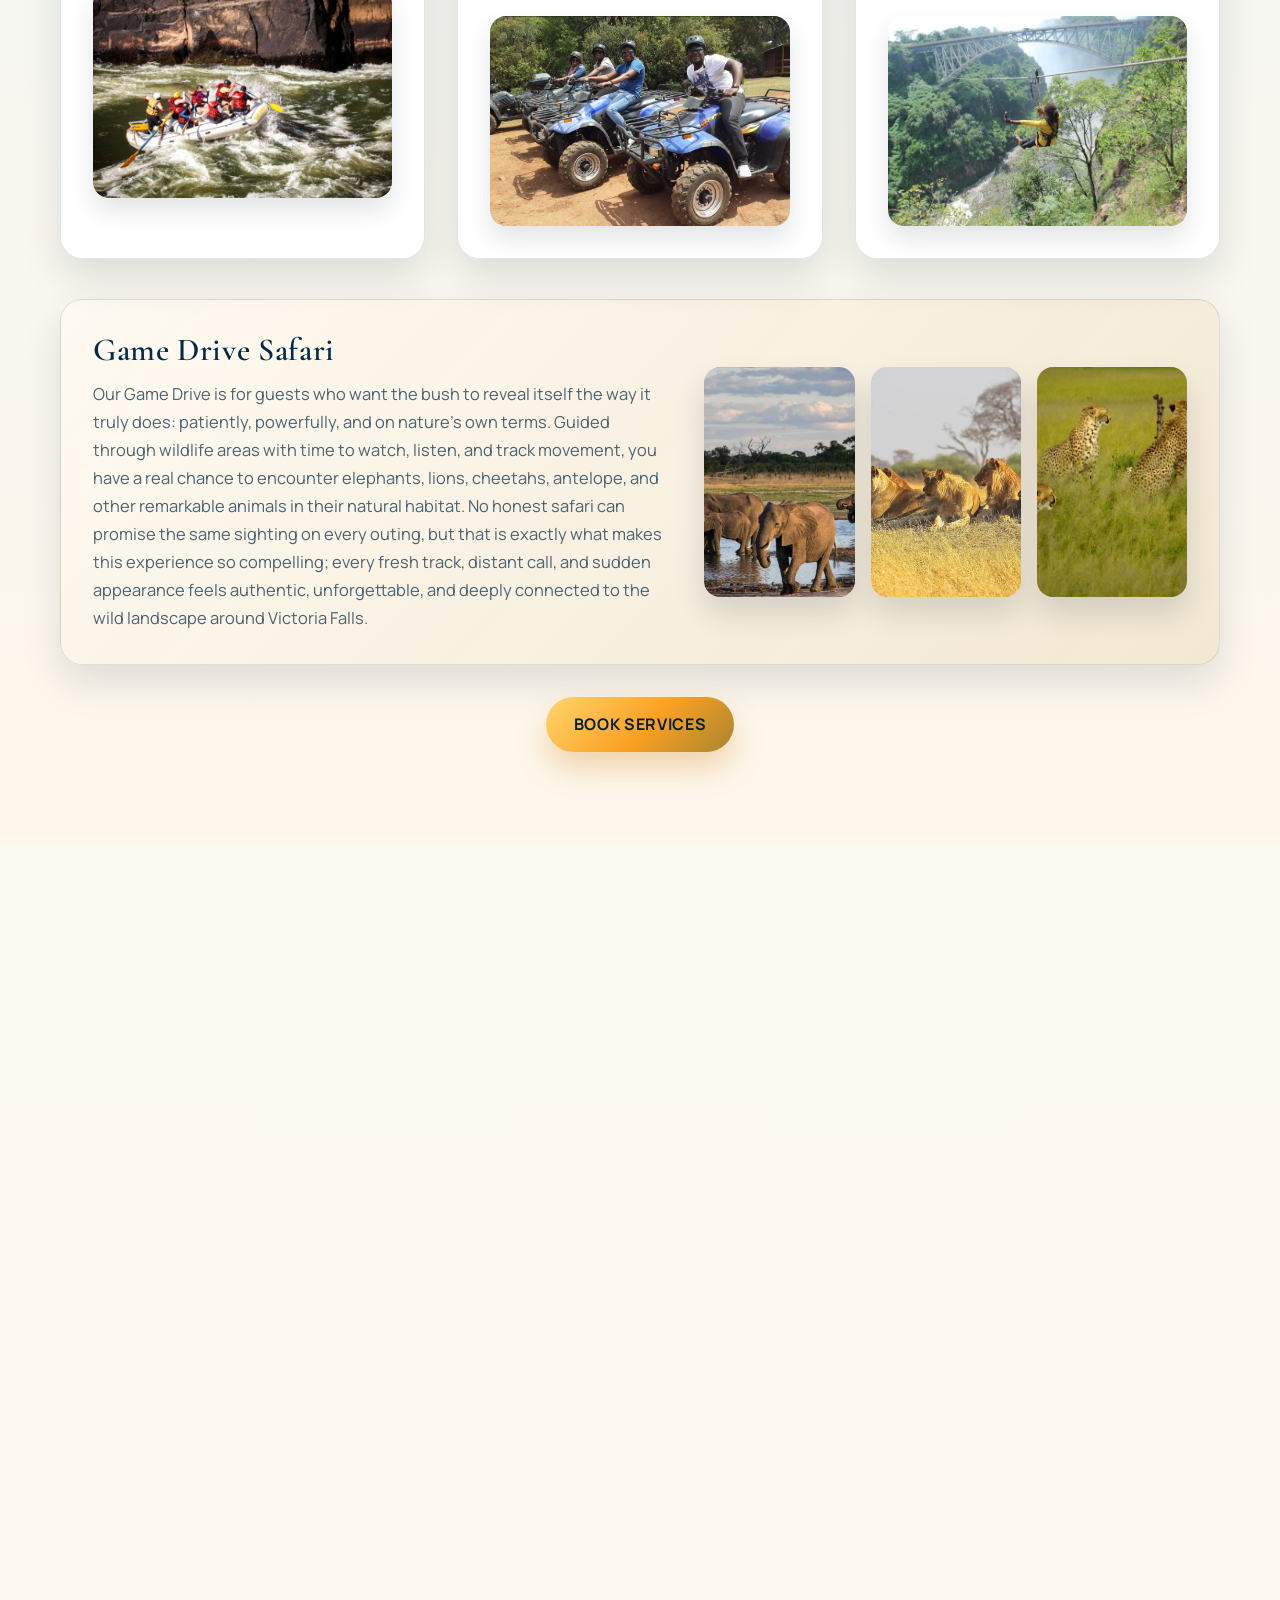
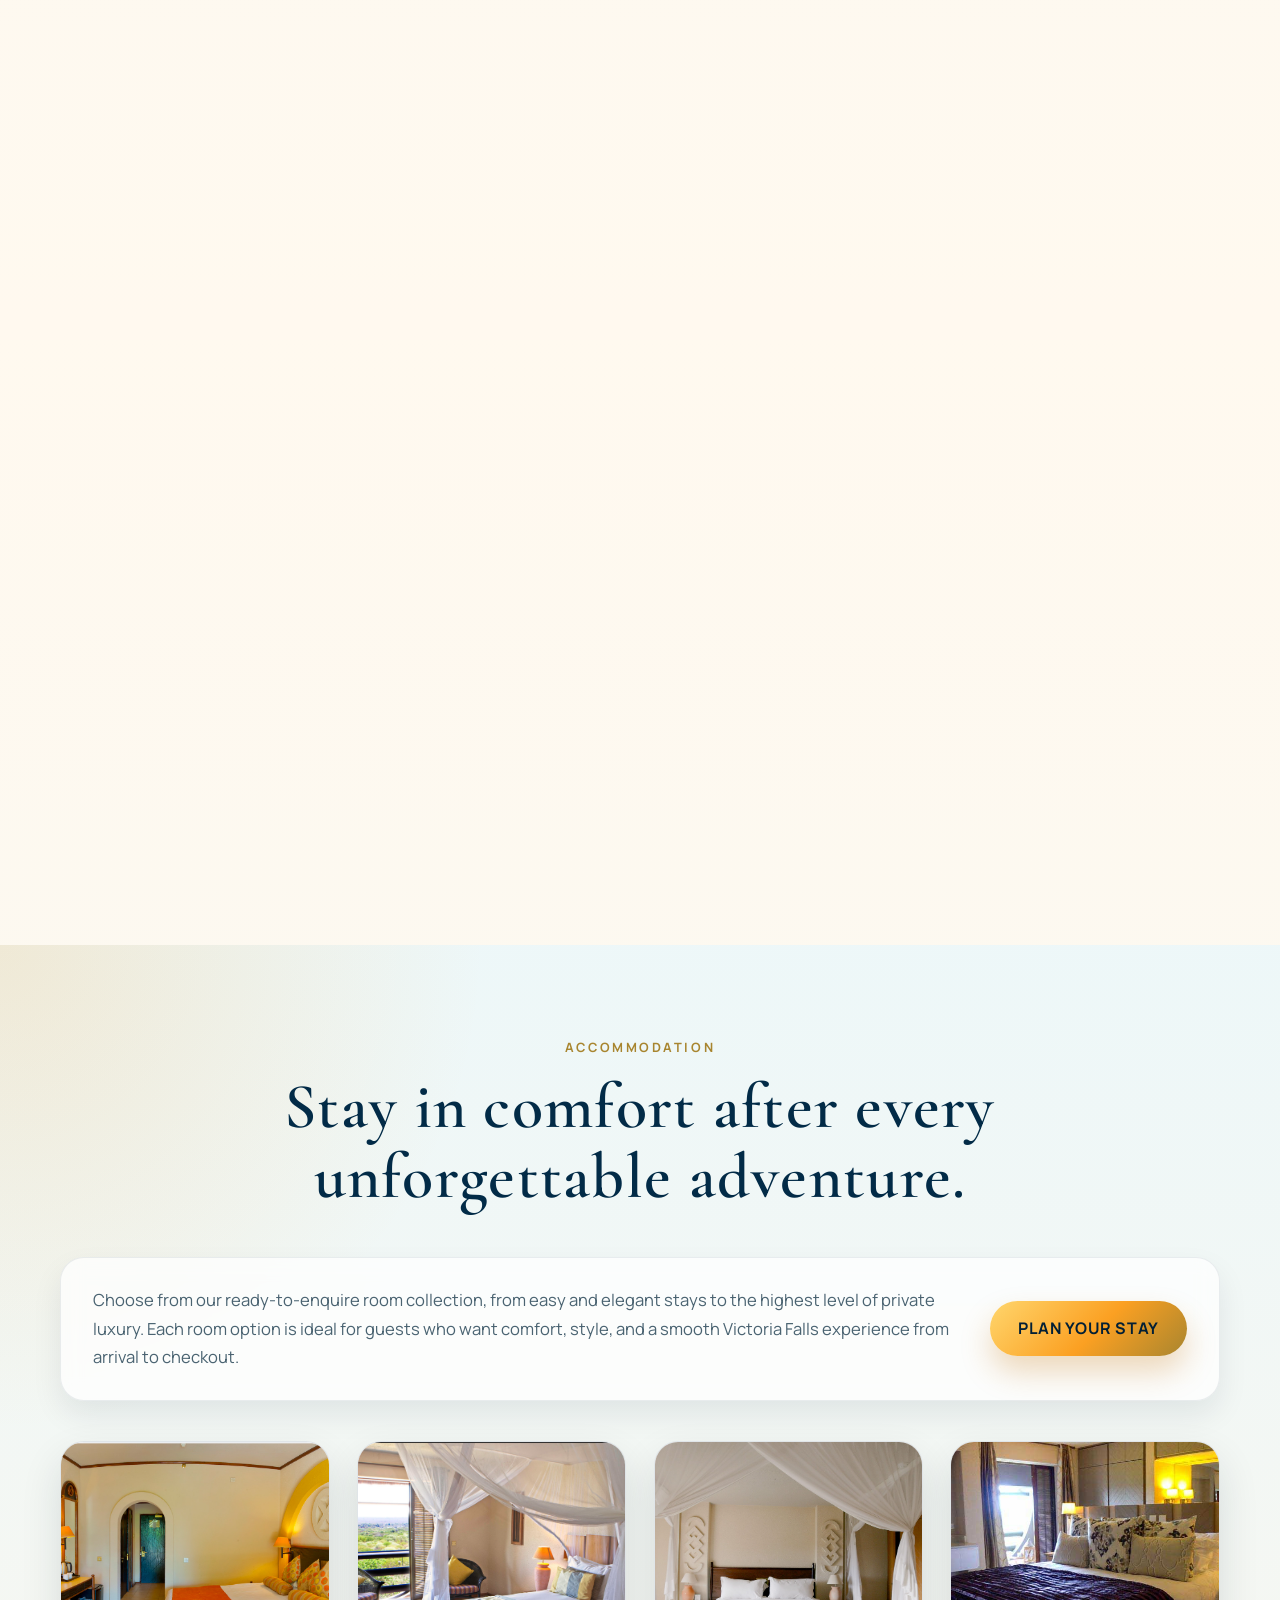
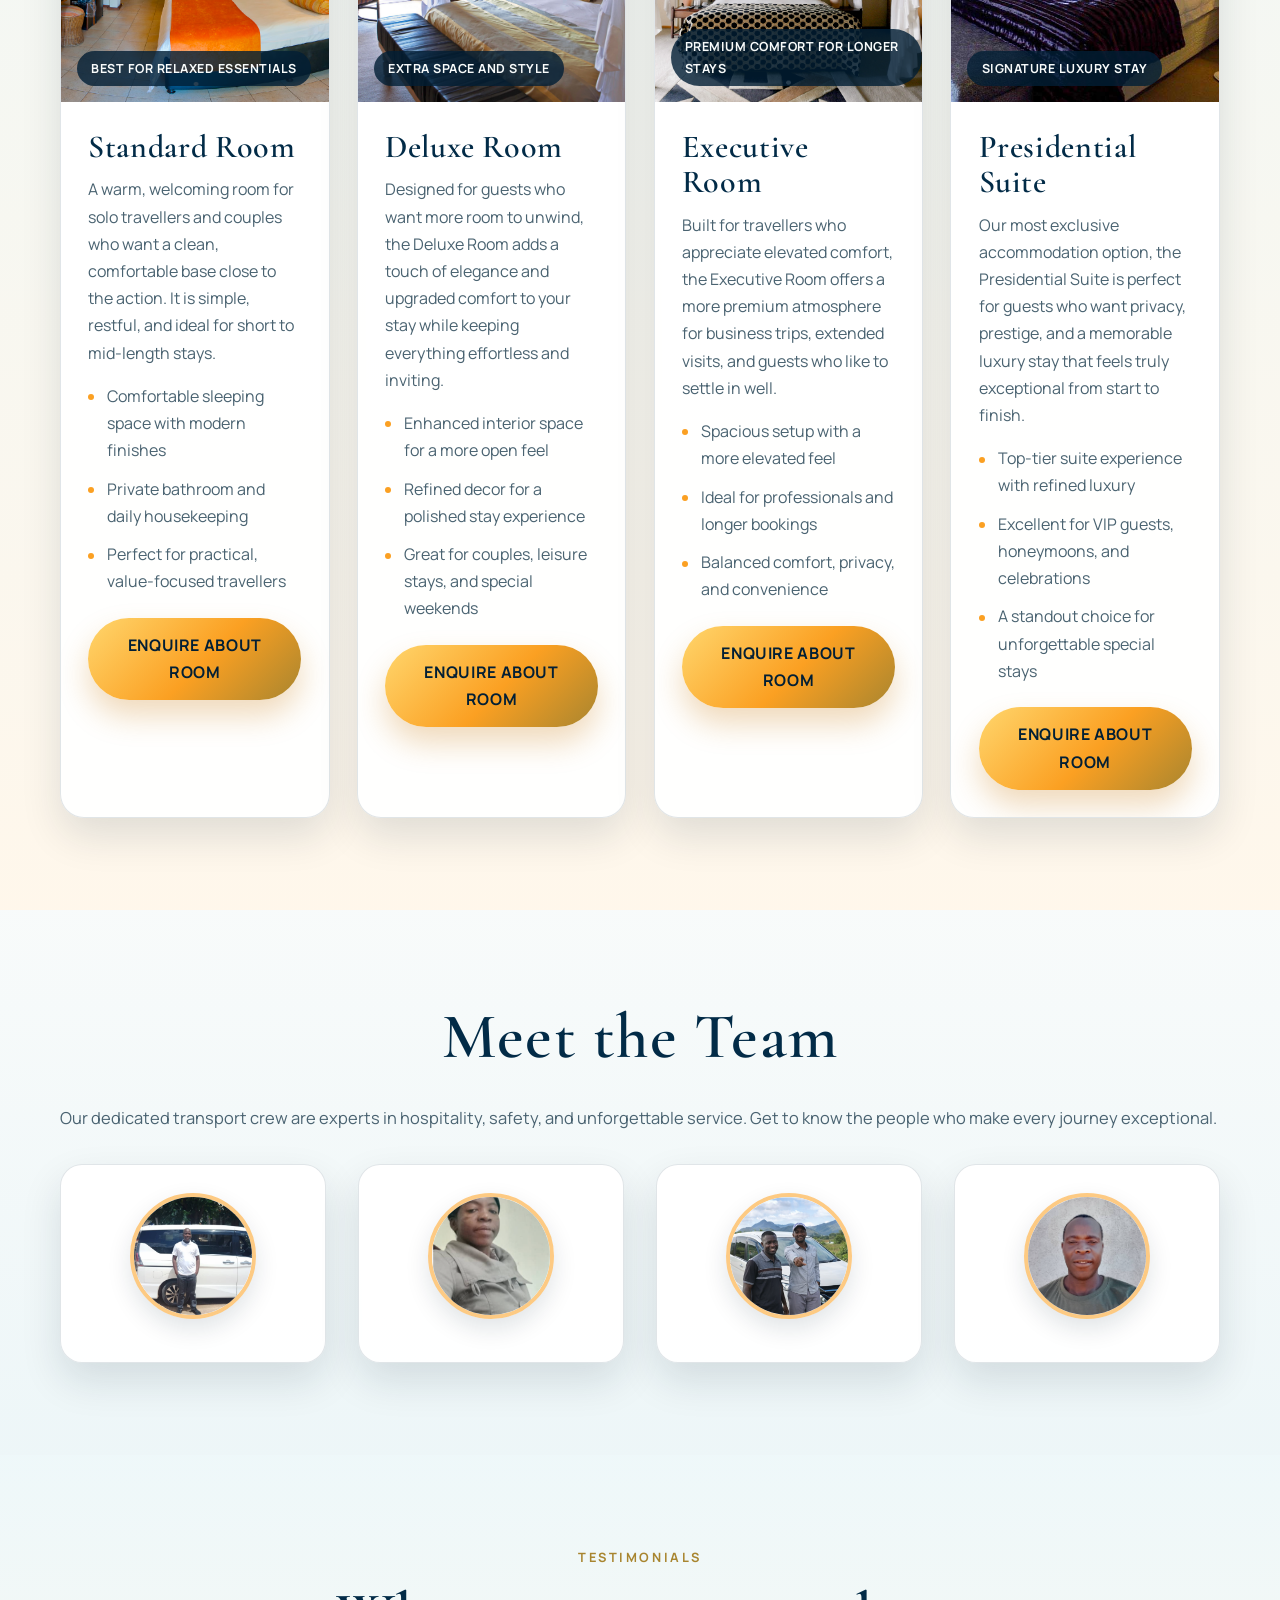
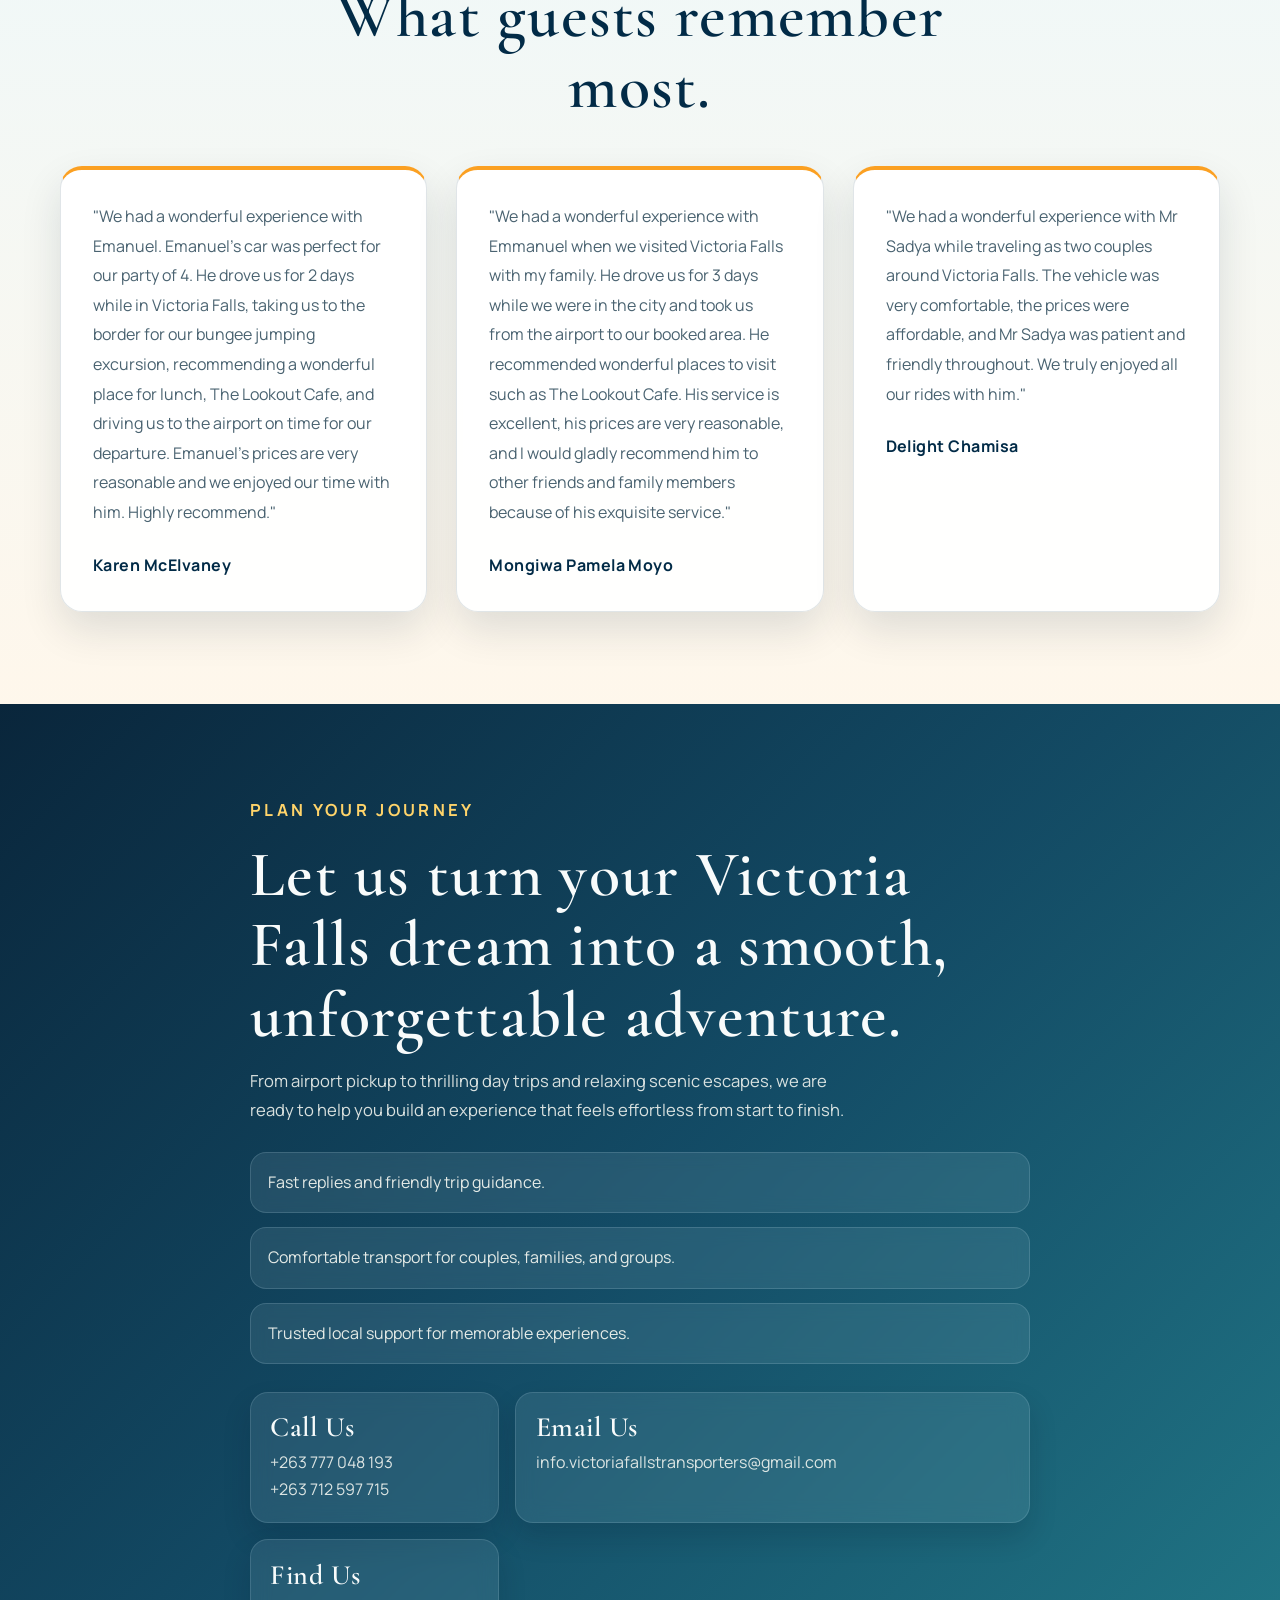
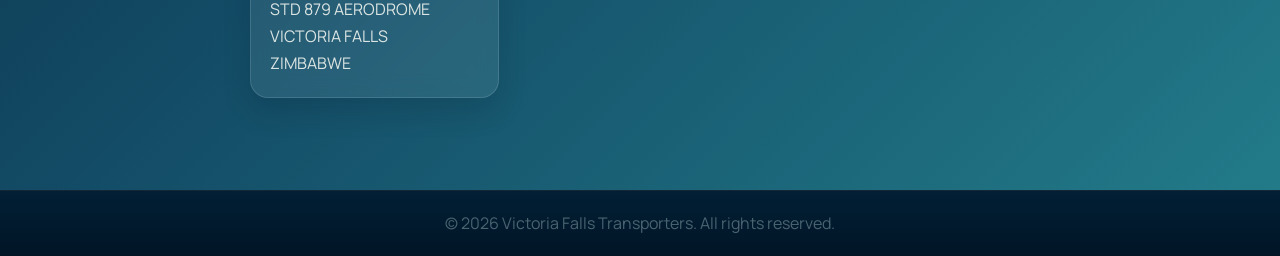
==== commit 798910a5: "Add SEO meta tags" ====
--- a/Index.html
+++ b/Index.html
@@ -28,6 +28,16 @@
     <link rel="preconnect" href="https://fonts.gstatic.com" crossorigin>
     <link href="https://fonts.googleapis.com/css2?family=Cormorant+Garamond:wght@500;600;700&family=Manrope:wght@400;500;600;700&display=swap" rel="stylesheet">
     <link rel="stylesheet" href="css/style.css">
+
+    <script type="application/ld+json">
+{
+  "@context": "https://schema.org",
+  "@type": "WebSite",
+  "name": "Victoria Falls Transporters",
+  "url": "https://victoriafalls-transporters.netlify.app/"
+}
+</script>
+
 </head>
 <body>
     <header>
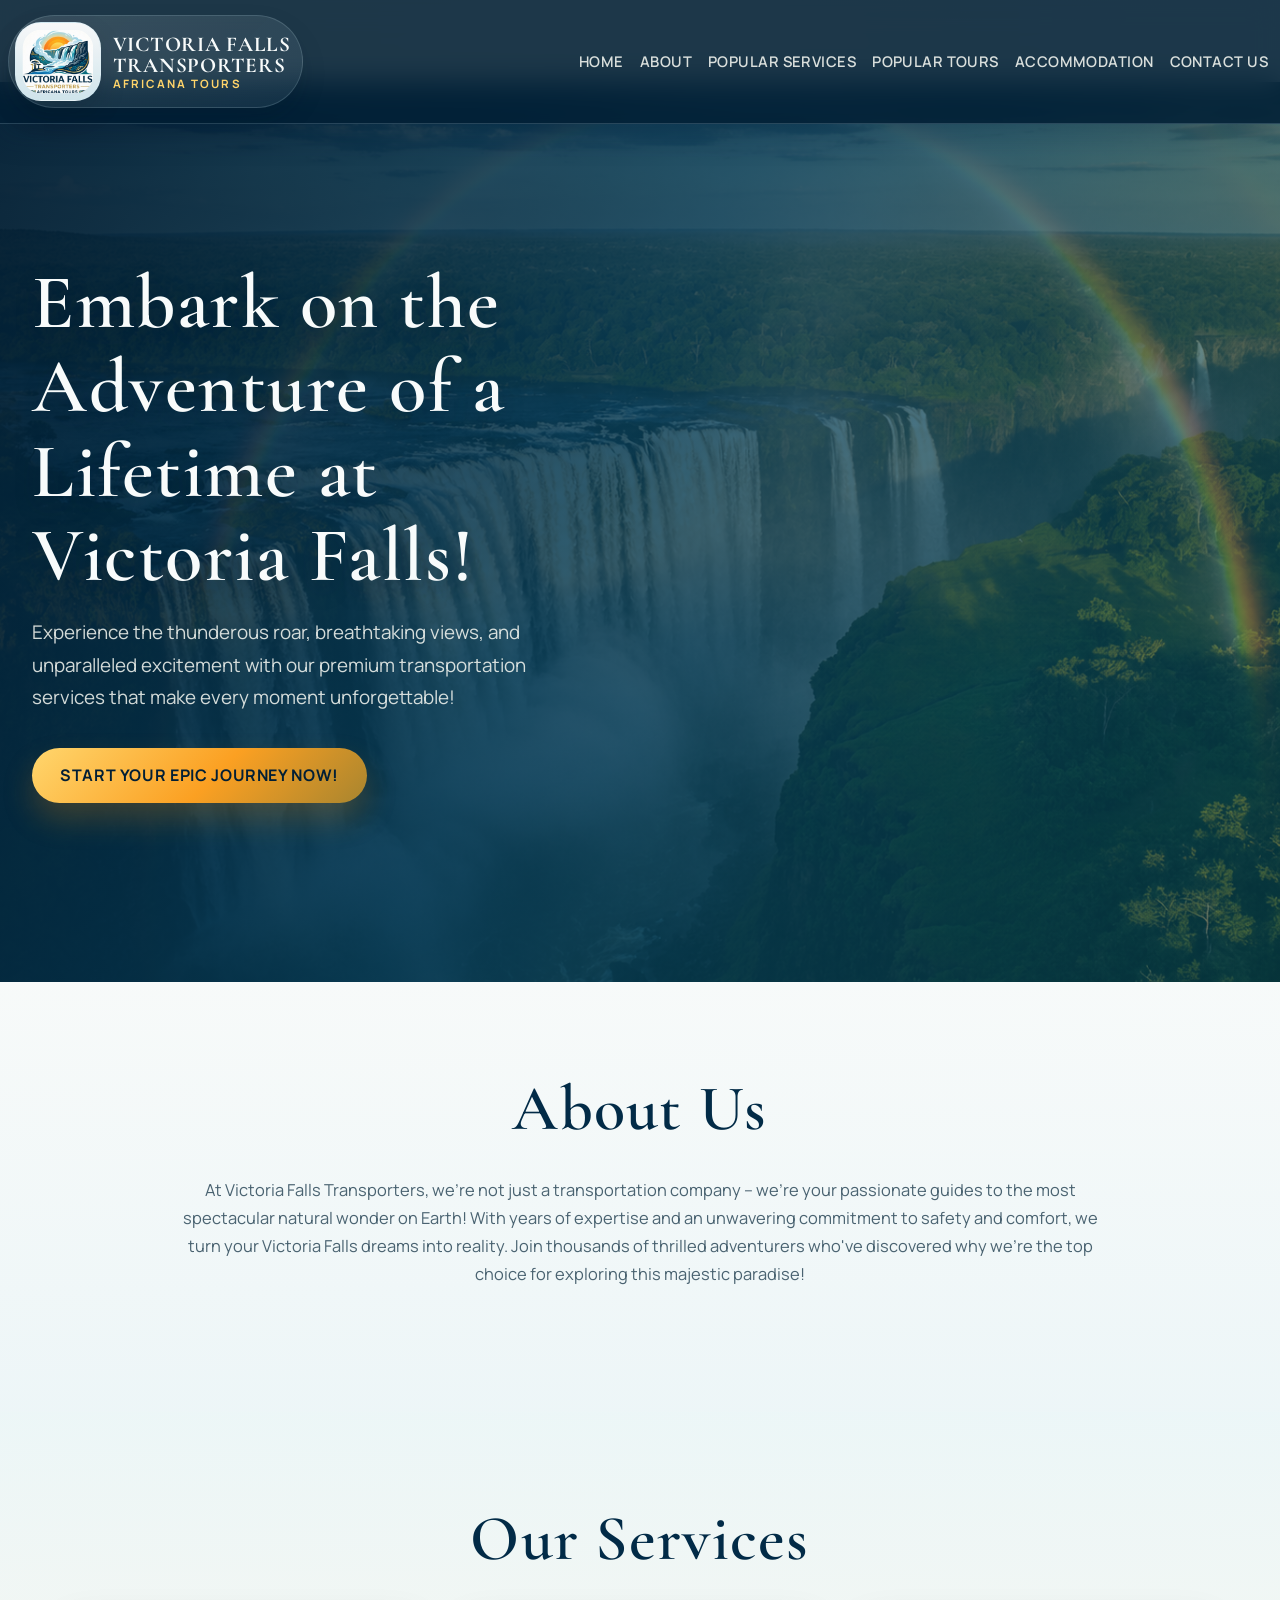
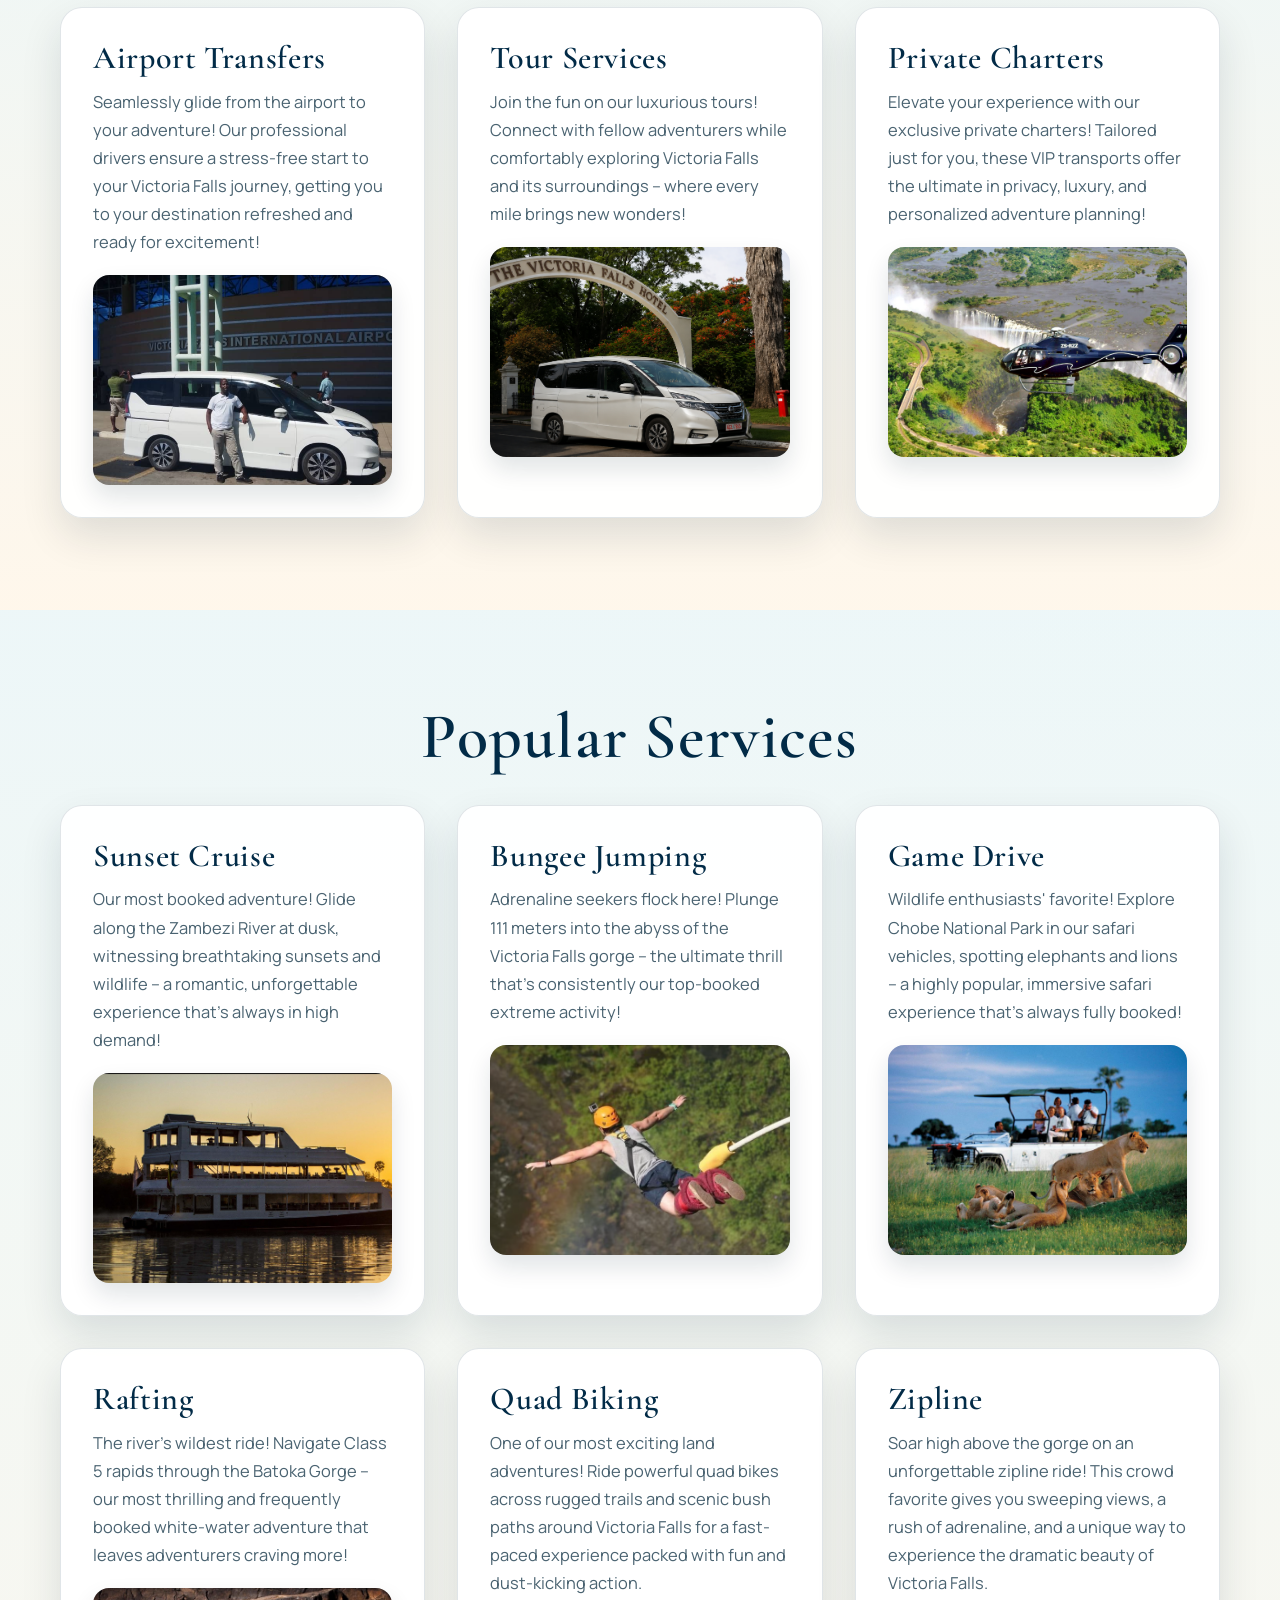
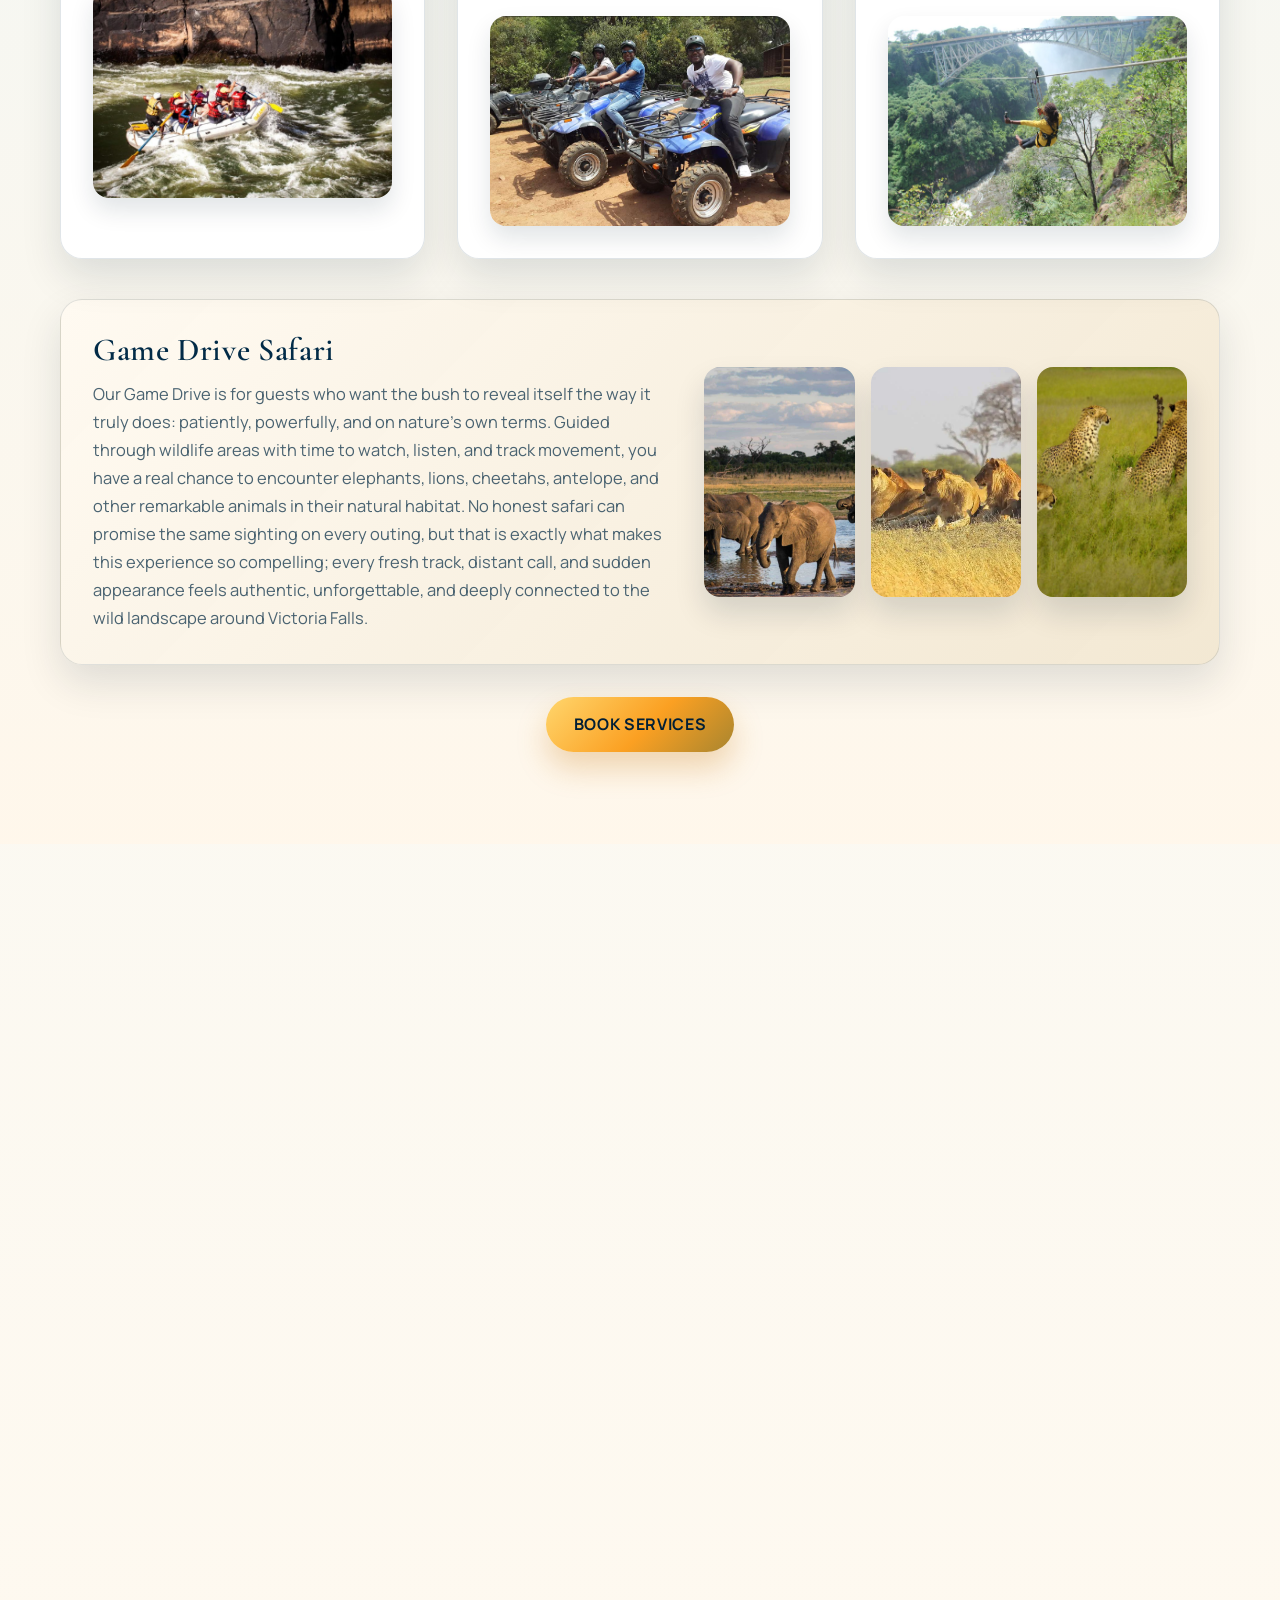
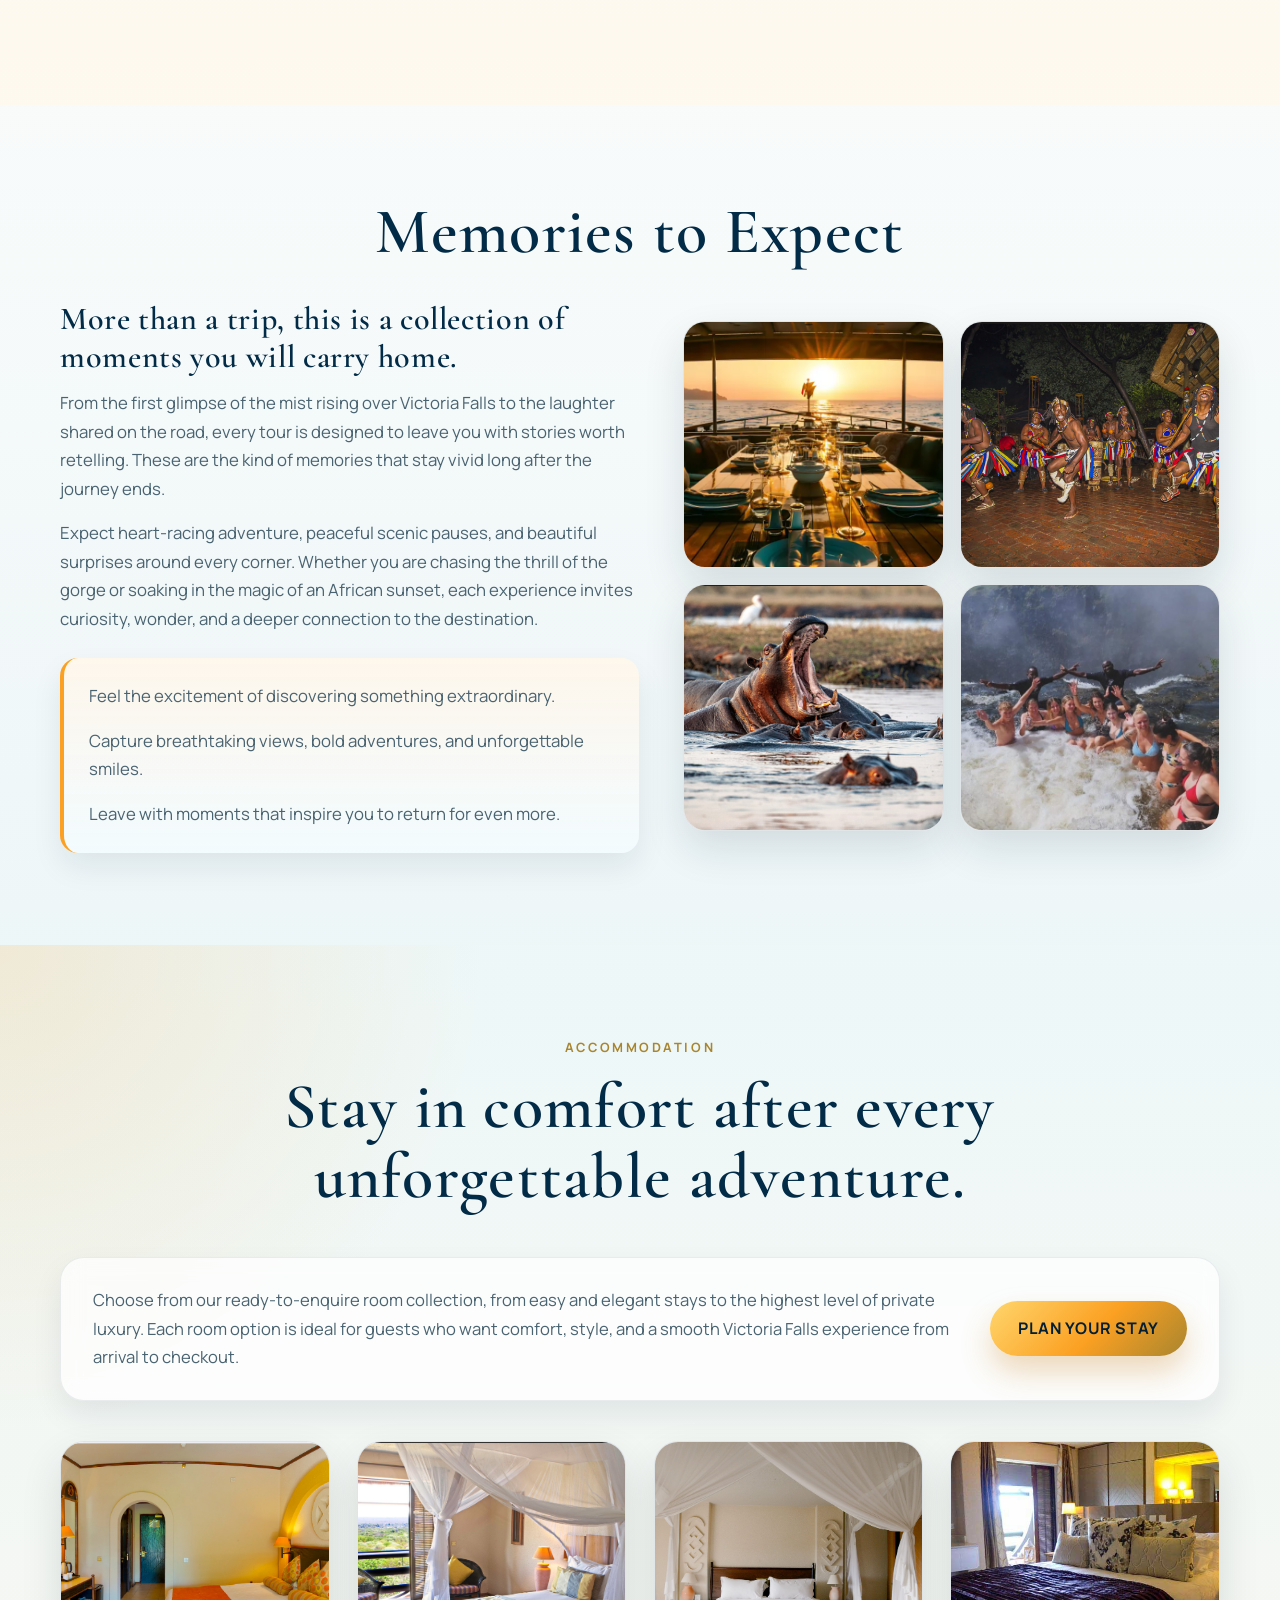
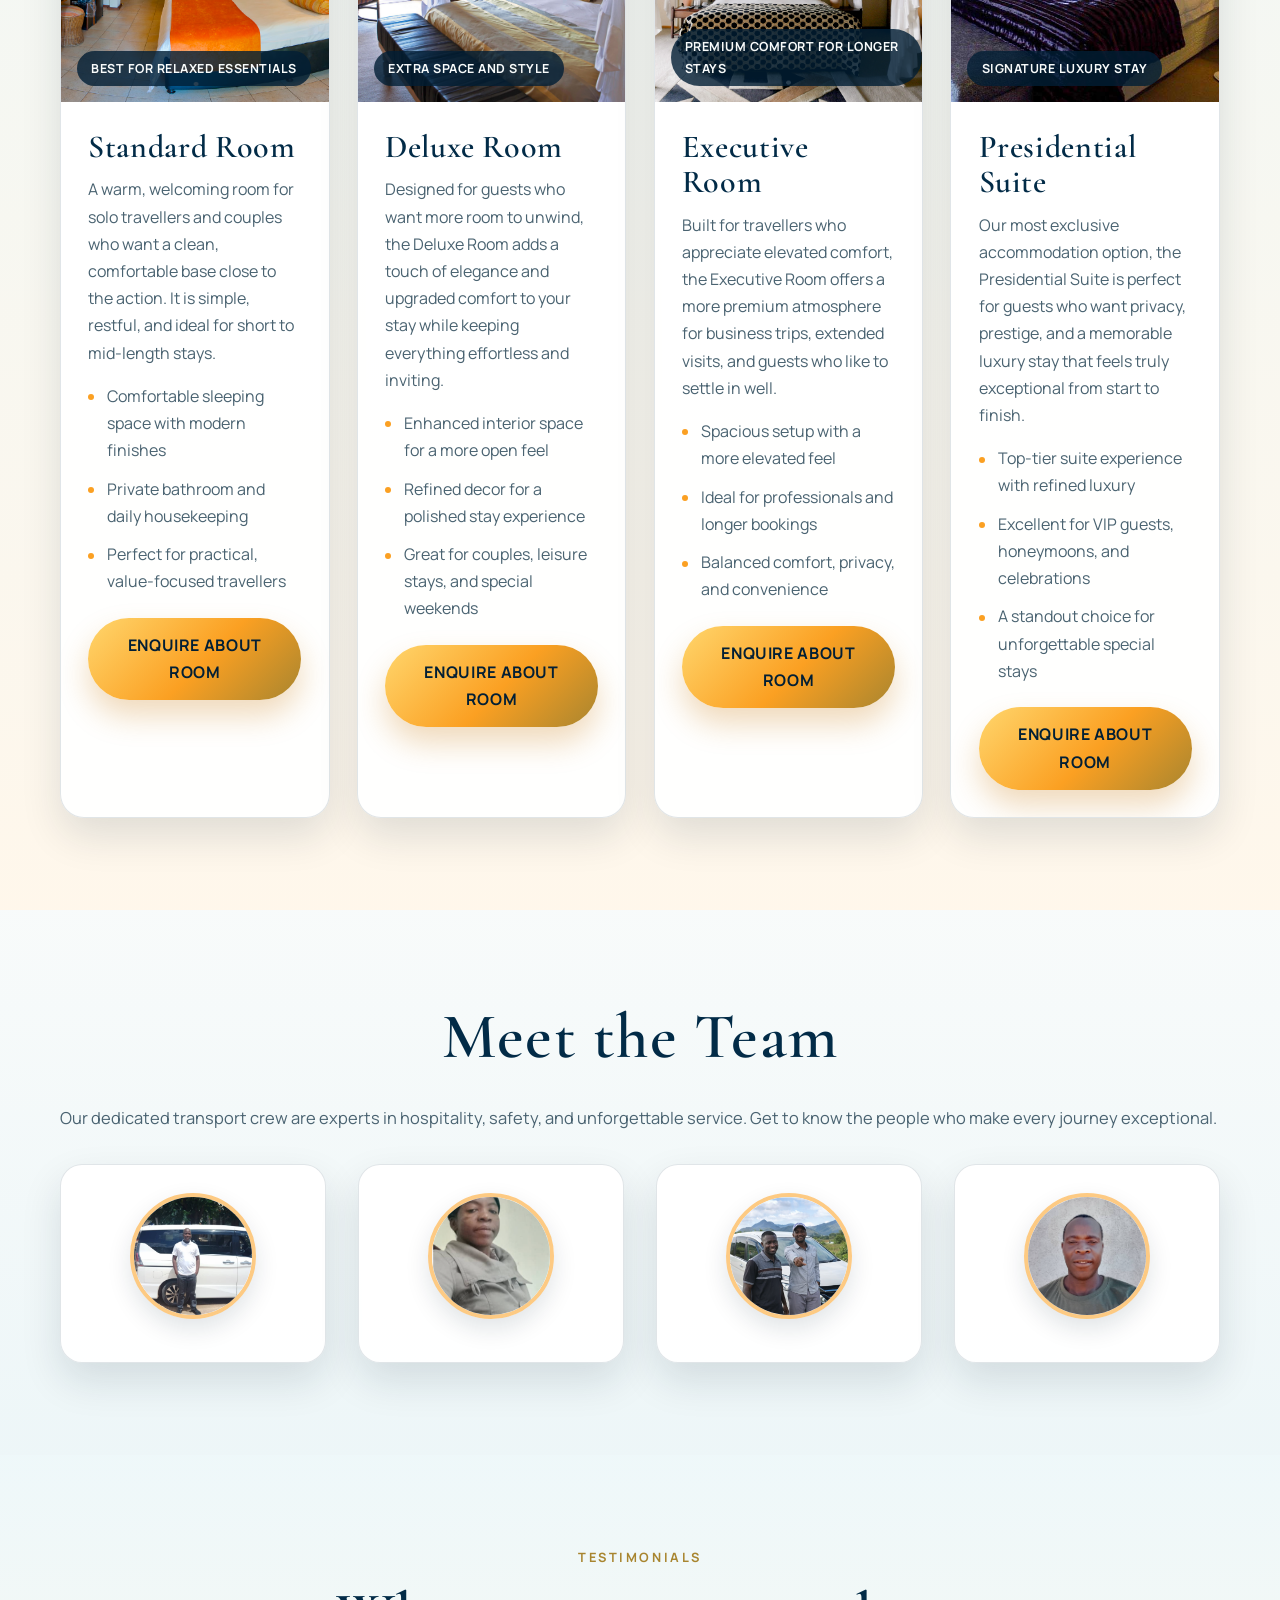
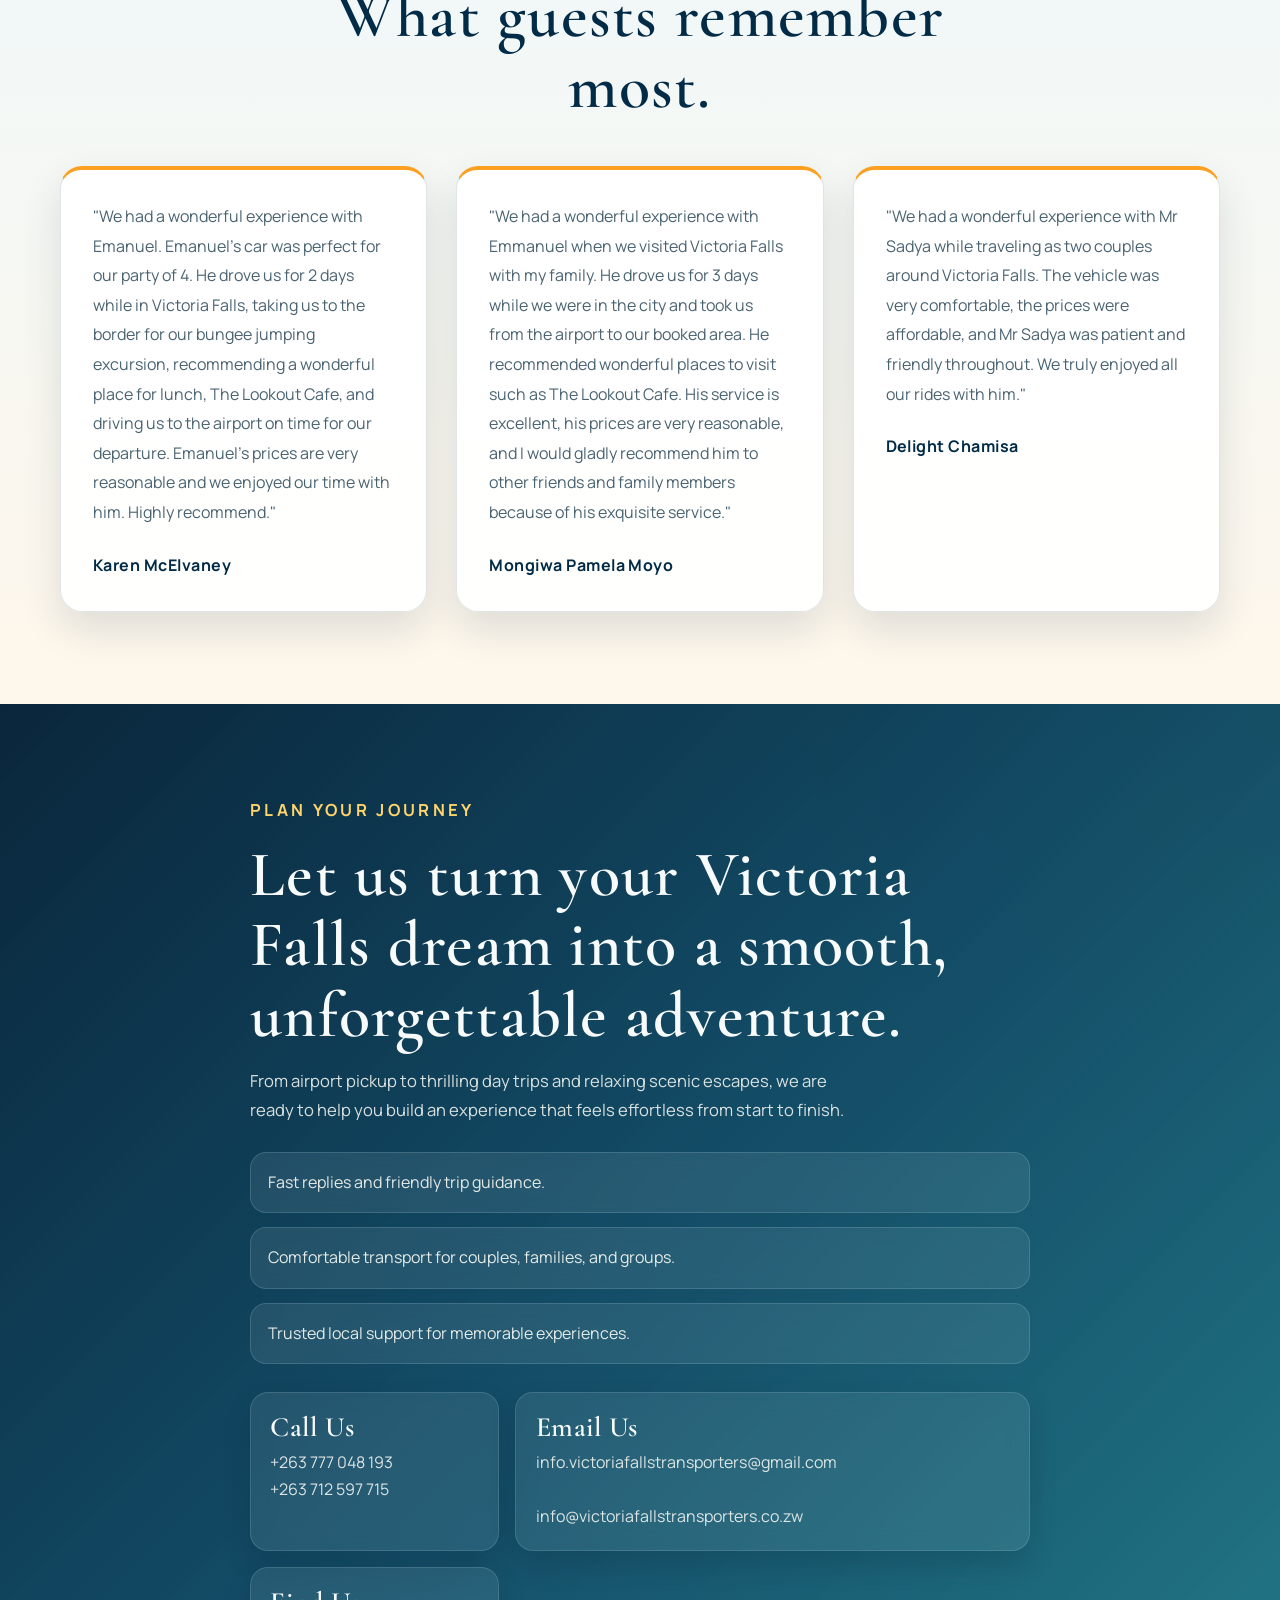
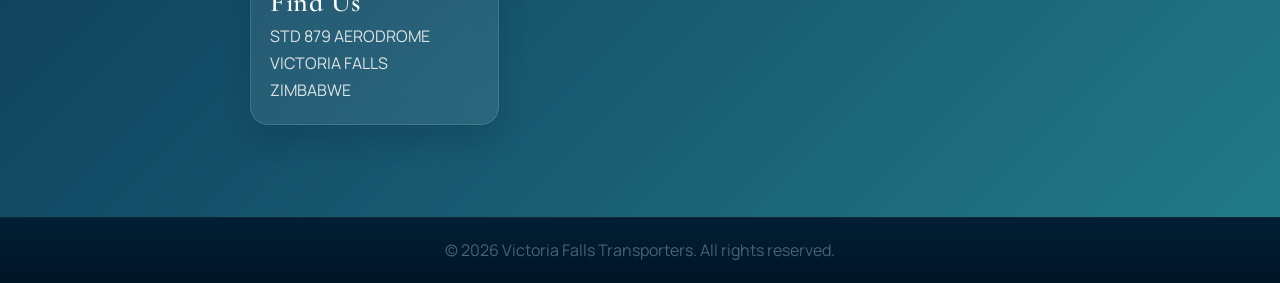
==== commit bdf0b850: "Add SEO meta tags" ====
--- a/Index.html
+++ b/Index.html
@@ -357,7 +357,8 @@
                         </div>
                         <div class="info-card">
                             <h3>Email Us</h3>
-                            <p>info.victoriafallstransporters@gmail.com</p>
+                            <p>info.victoriafallstransporters@gmail.com</p><br>
+                            <p>info@victoriafallstransporters.co.zw</p>
                         </div>
                         <div class="info-card">
                             <h3>Find Us</h3>
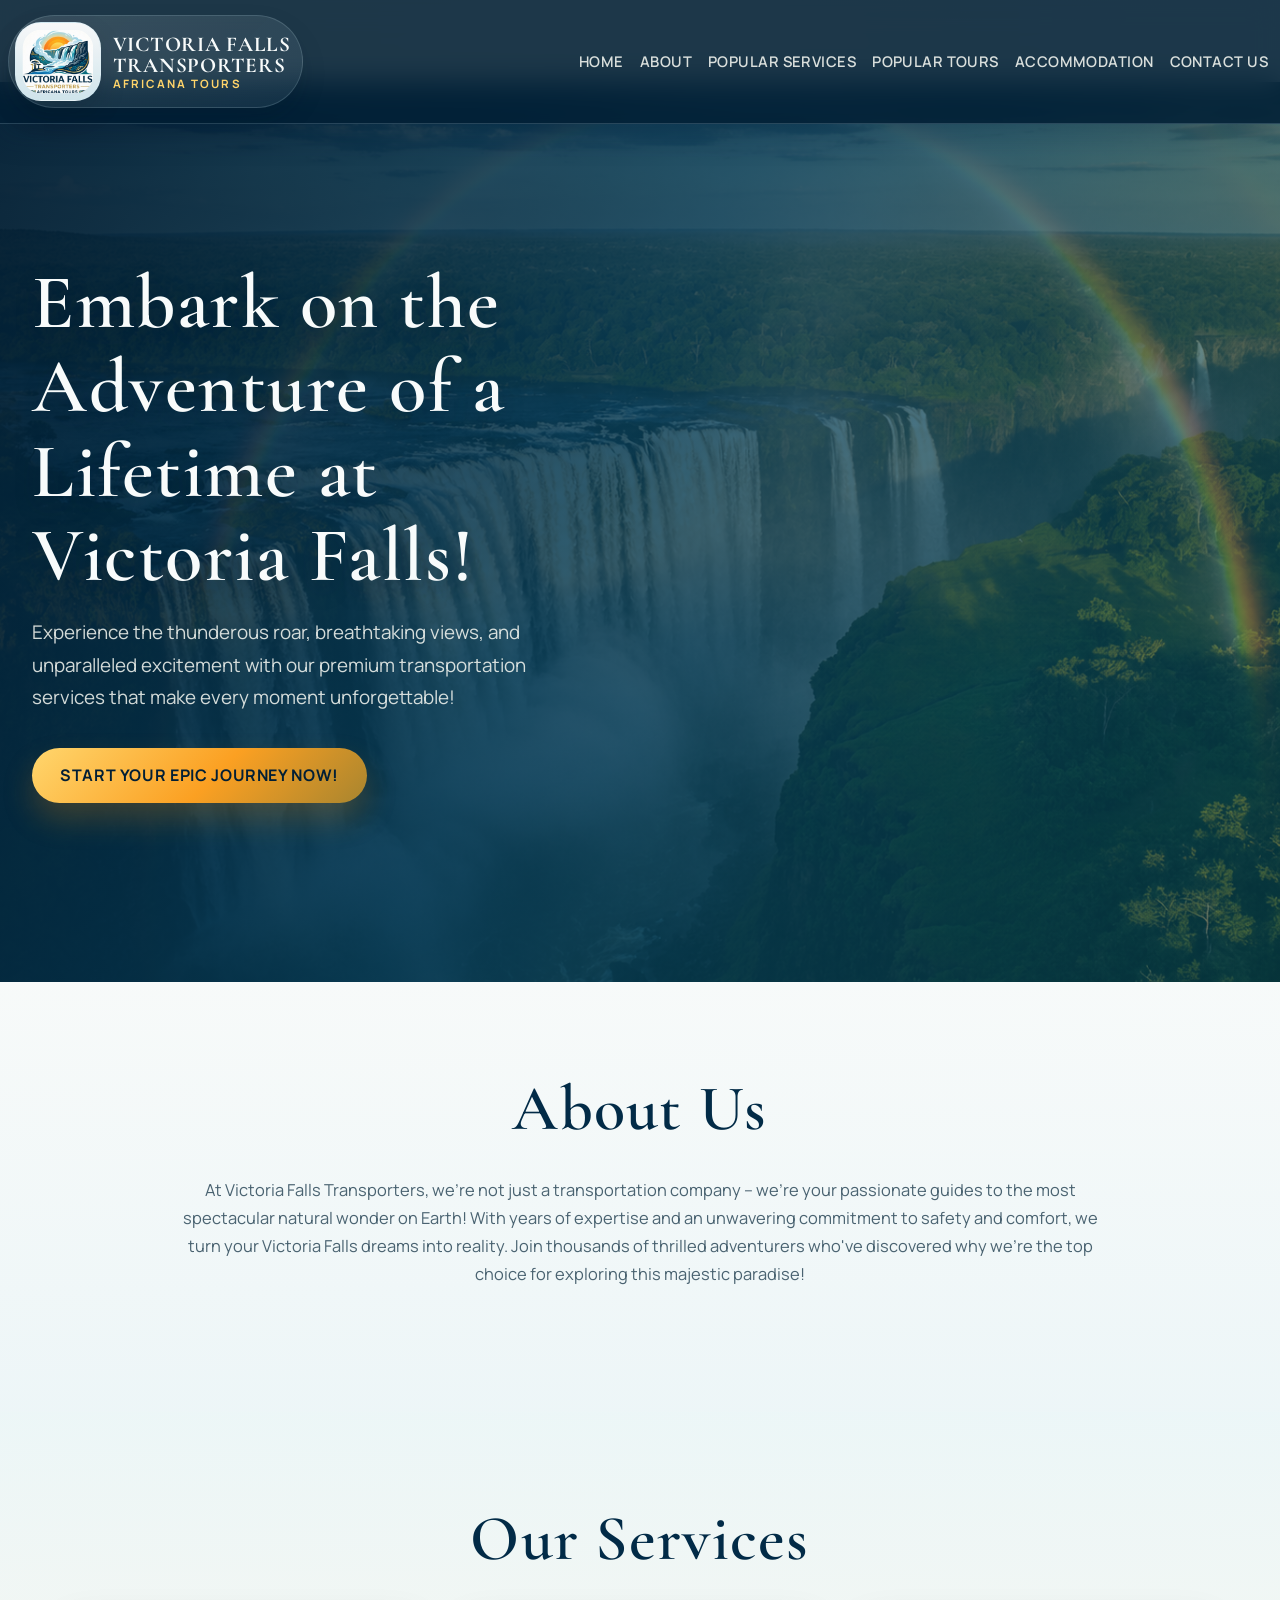
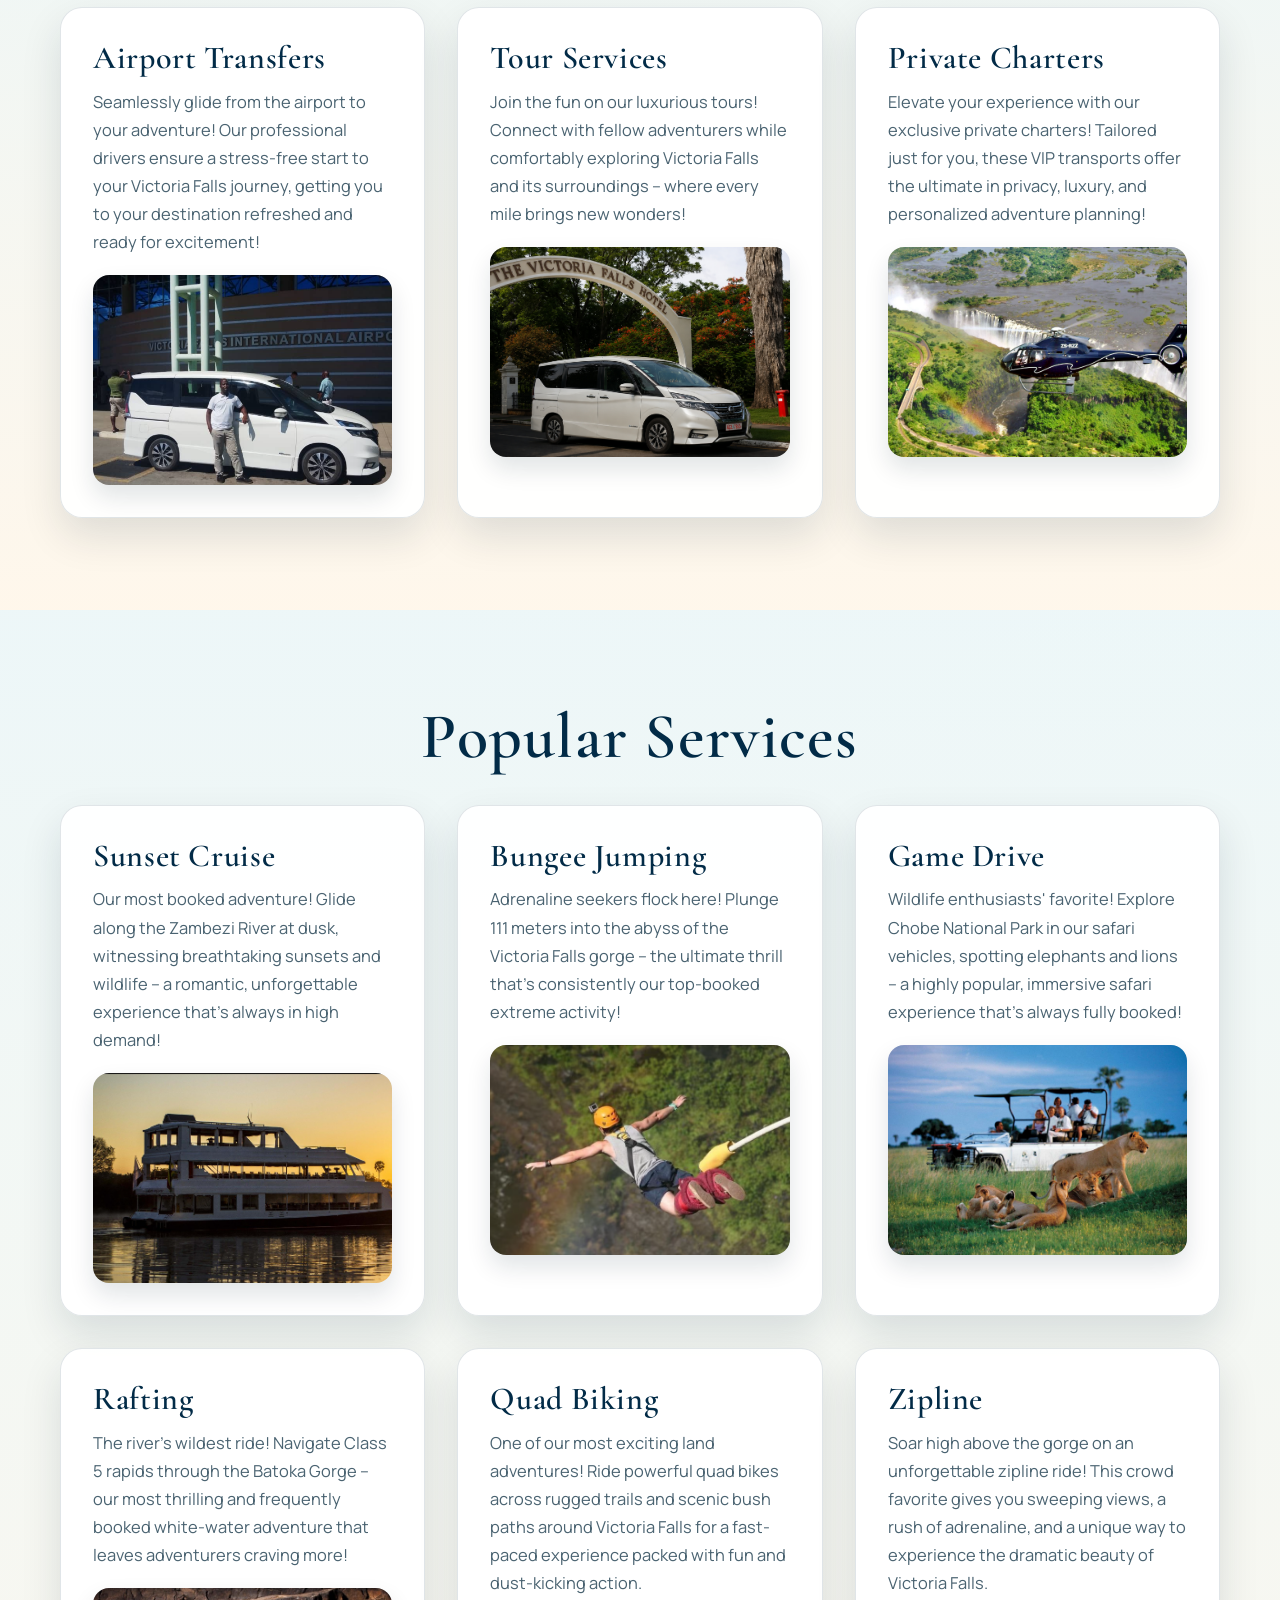
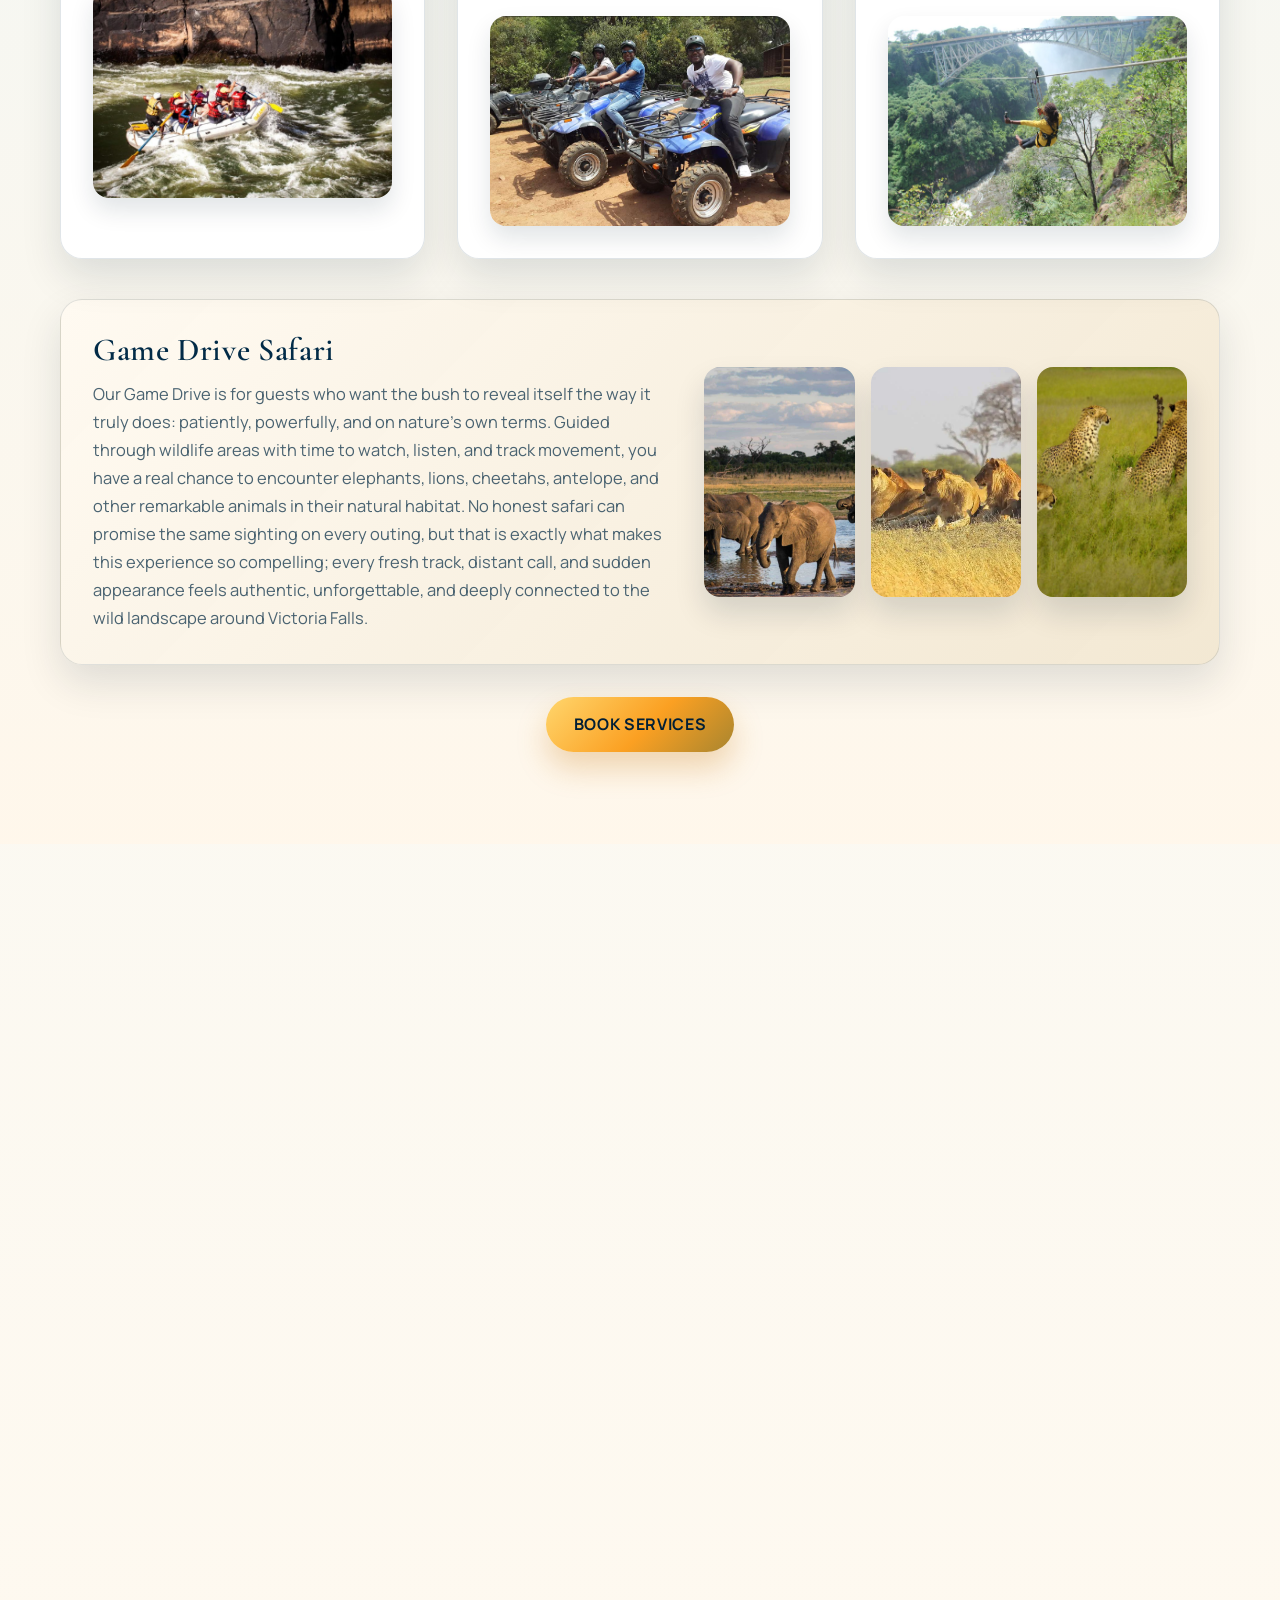
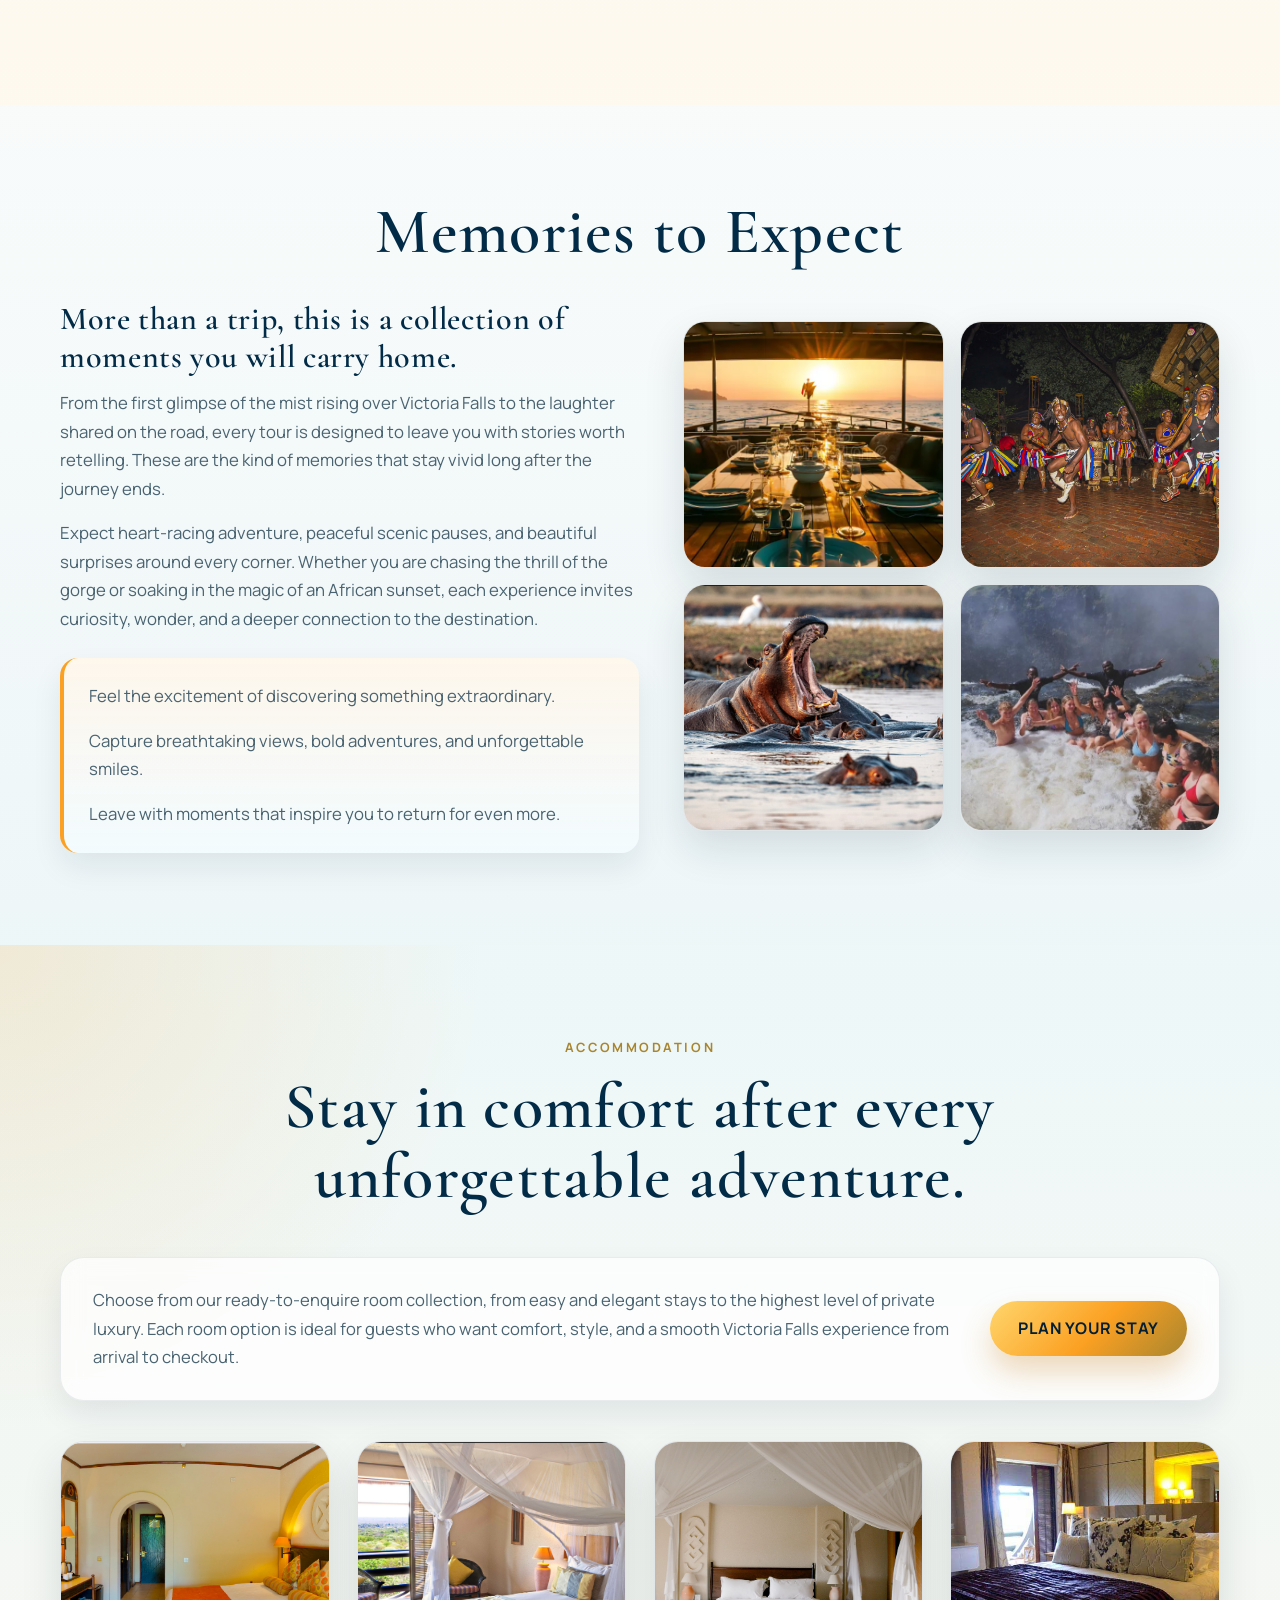
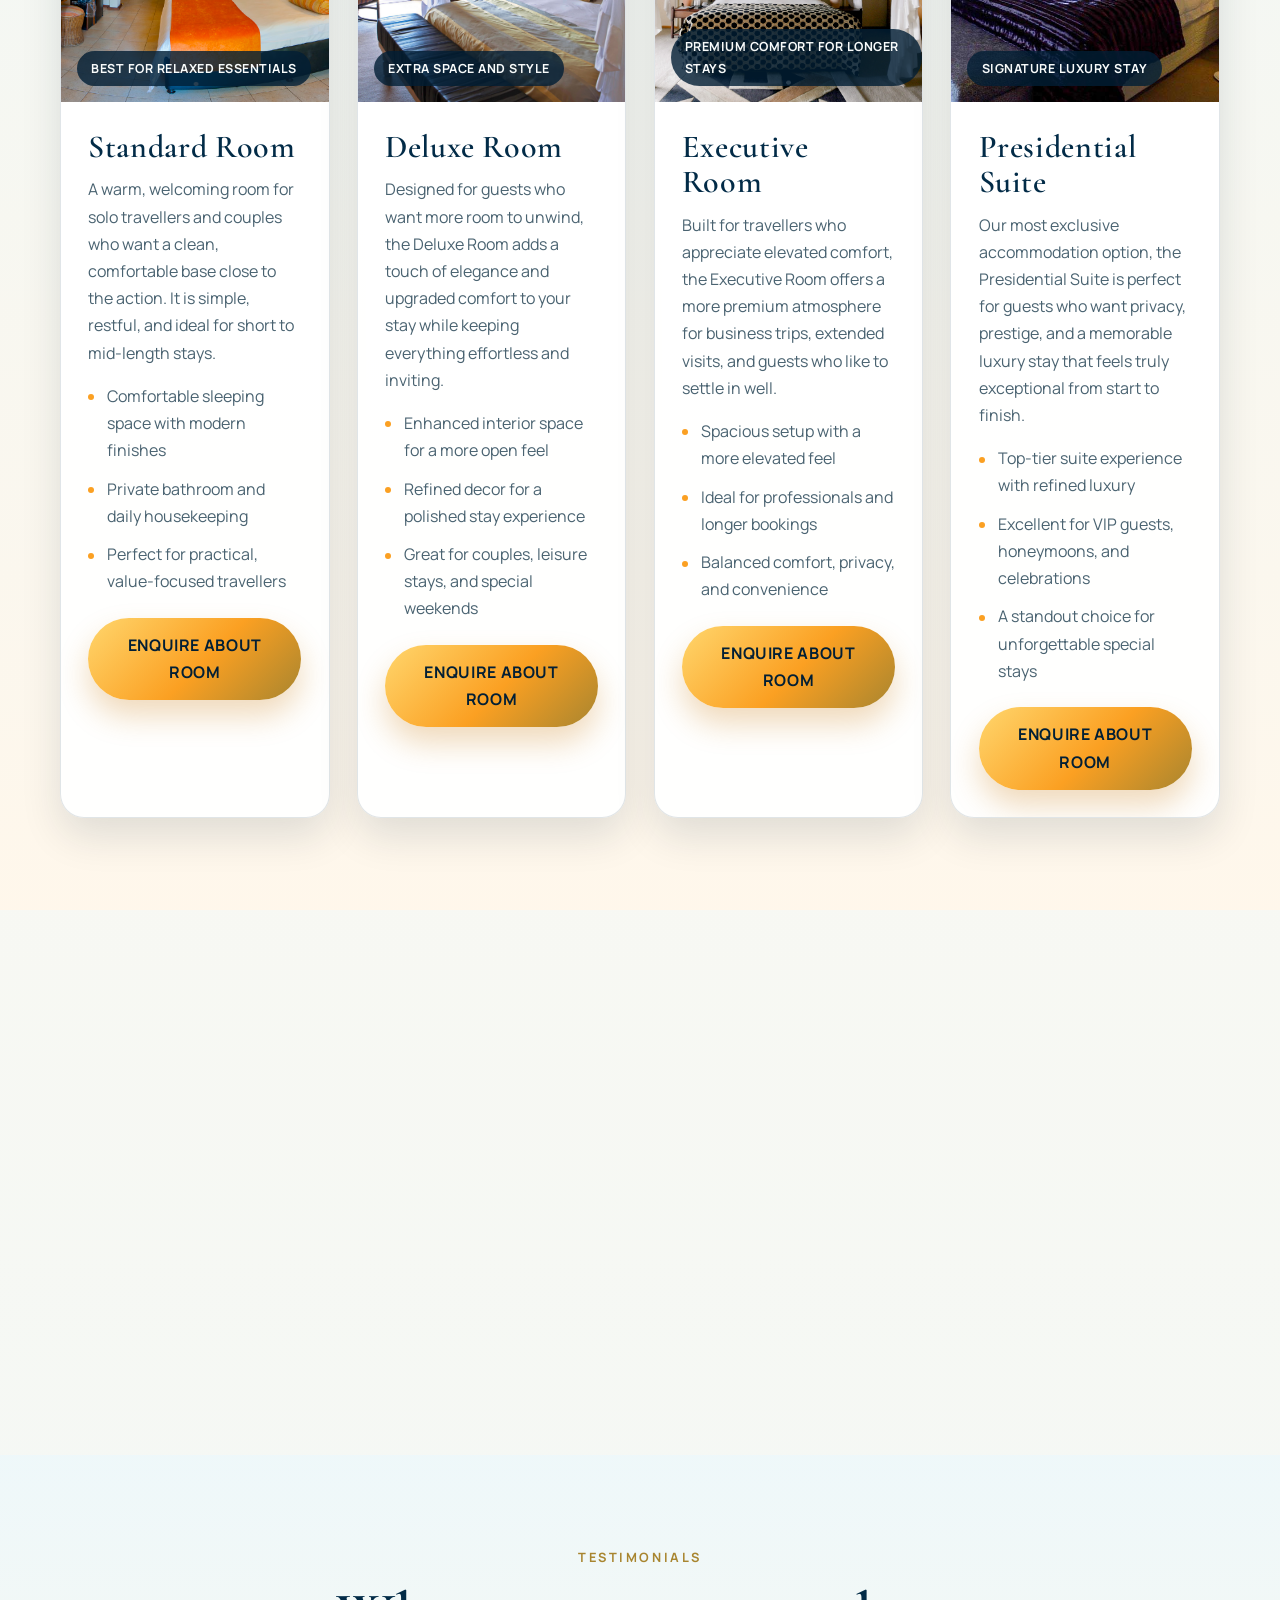
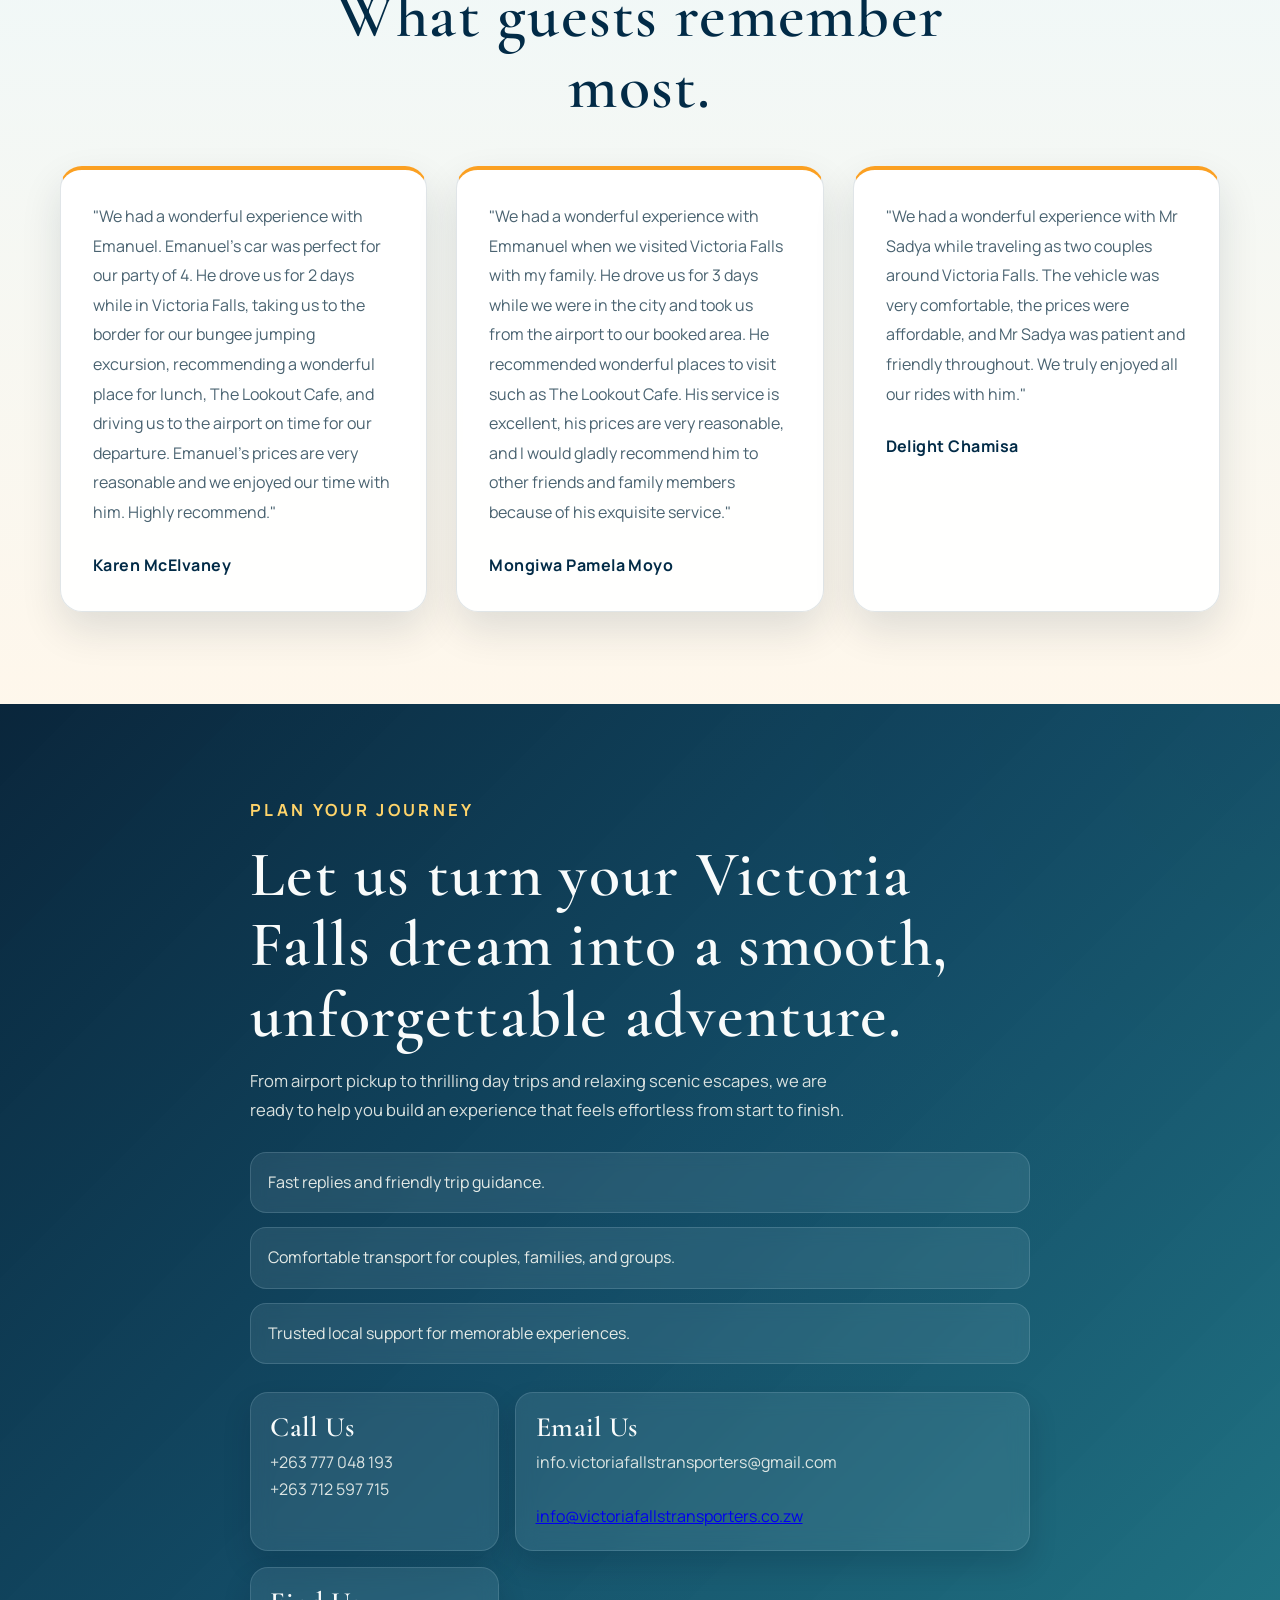
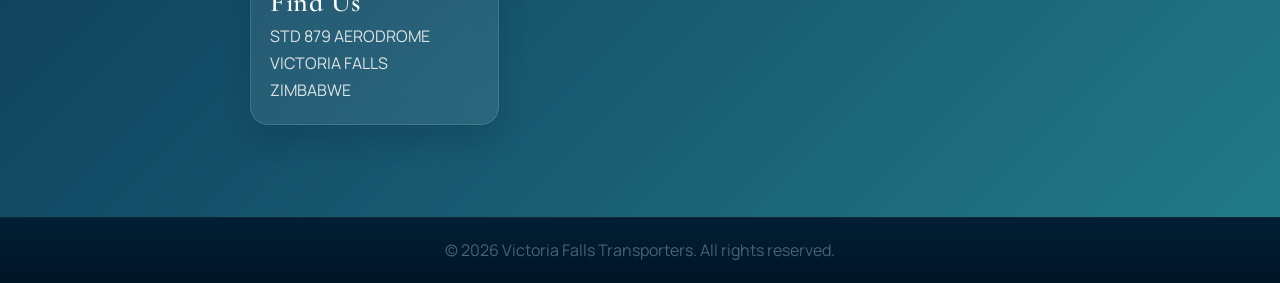
==== commit ef9cb595: "Add SEO meta tags" ====
--- a/Index.html
+++ b/Index.html
@@ -20,7 +20,7 @@
 
 <meta name="description" content="Book reliable transport services in Victoria Falls. Airport transfers, city rides, and tour transport available online.">
 
-<meta name="keywords" content="Victoria Falls transporters Africana Tours, shuttle booking, airport transfer Victoria Falls">
+<meta name="keywords" content="Victoria Falls Transporters Africana Tours, shuttle booking, airport transfer Victoria Falls">
 
 <meta name="viewport" content="width=device-width, initial-scale=1">
 
@@ -358,7 +358,7 @@
                         <div class="info-card">
                             <h3>Email Us</h3>
                             <p>info.victoriafallstransporters@gmail.com</p><br>
-                            <p>info@victoriafallstransporters.co.zw</p>
+                            <p><a href="mailto:info@victoriafallstransporters.co.zw">info@victoriafallstransporters.co.zw</a></p>
                         </div>
                         <div class="info-card">
                             <h3>Find Us</h3>
